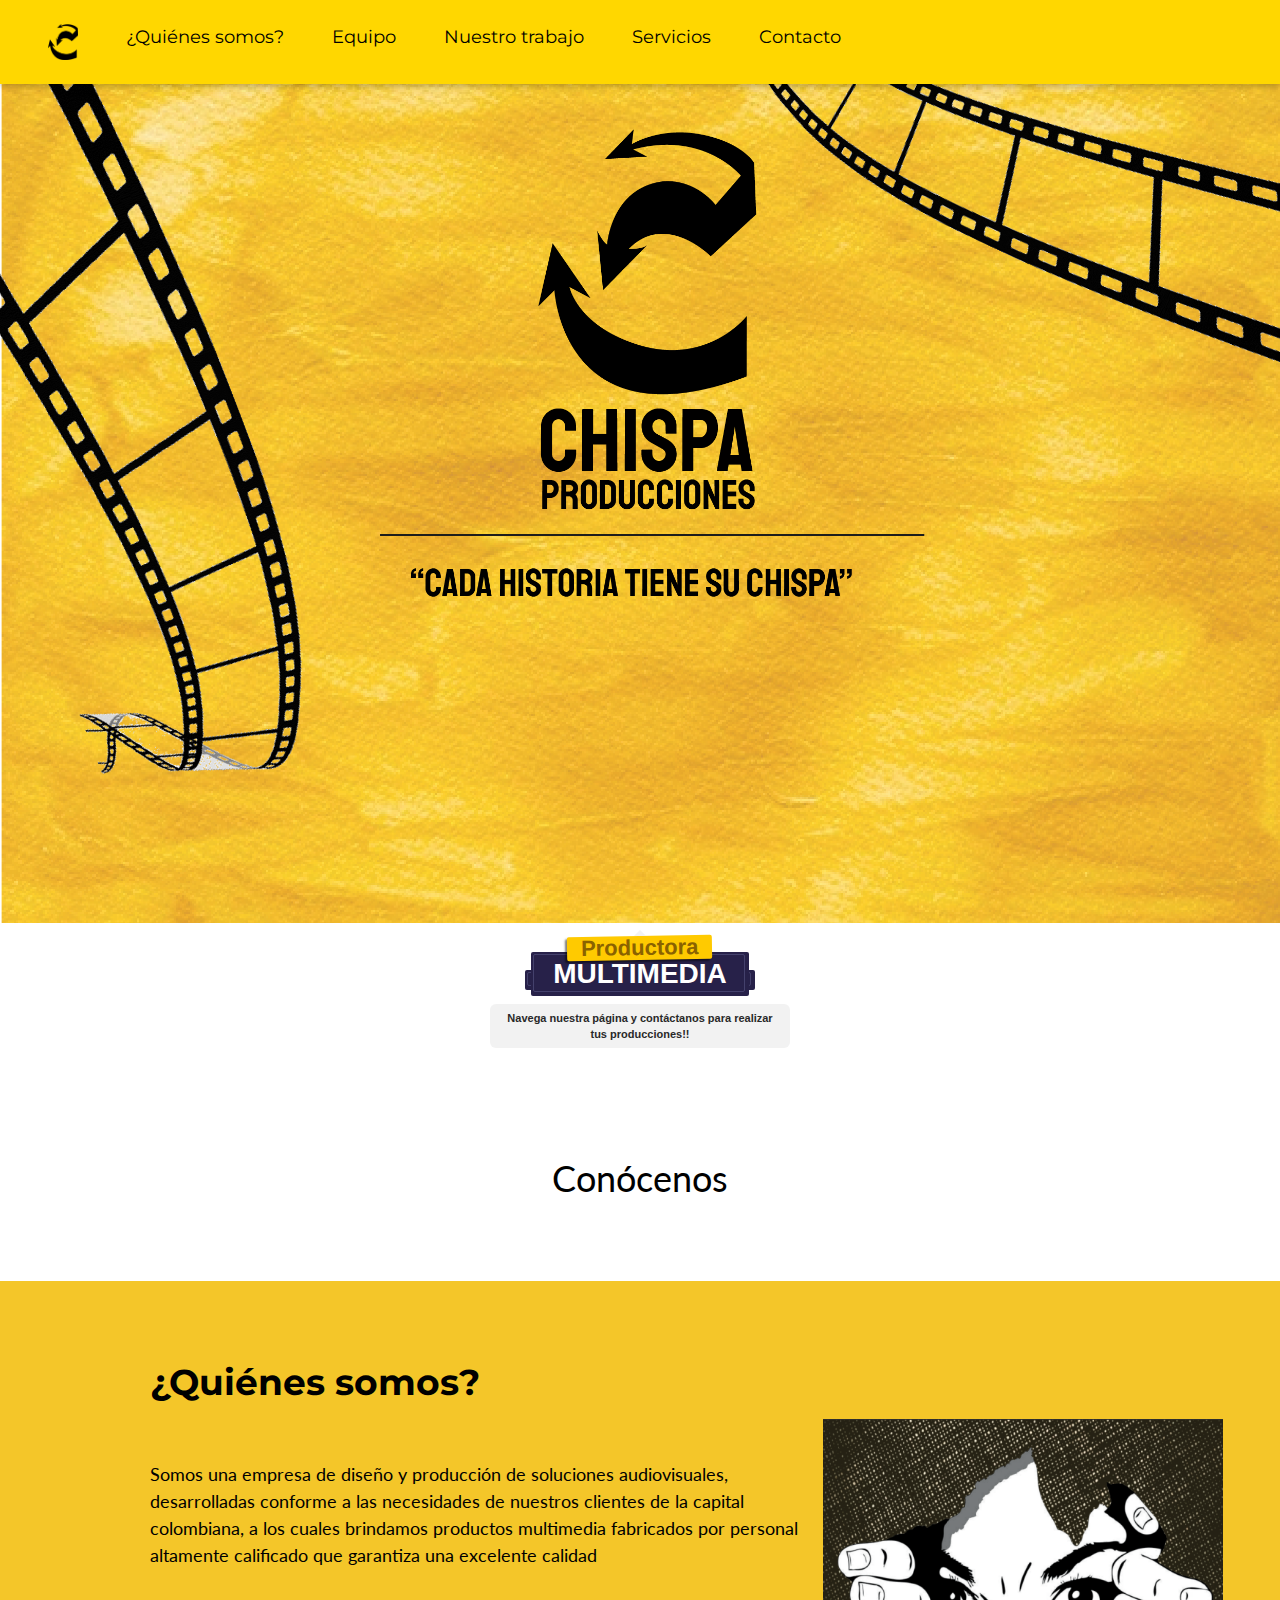
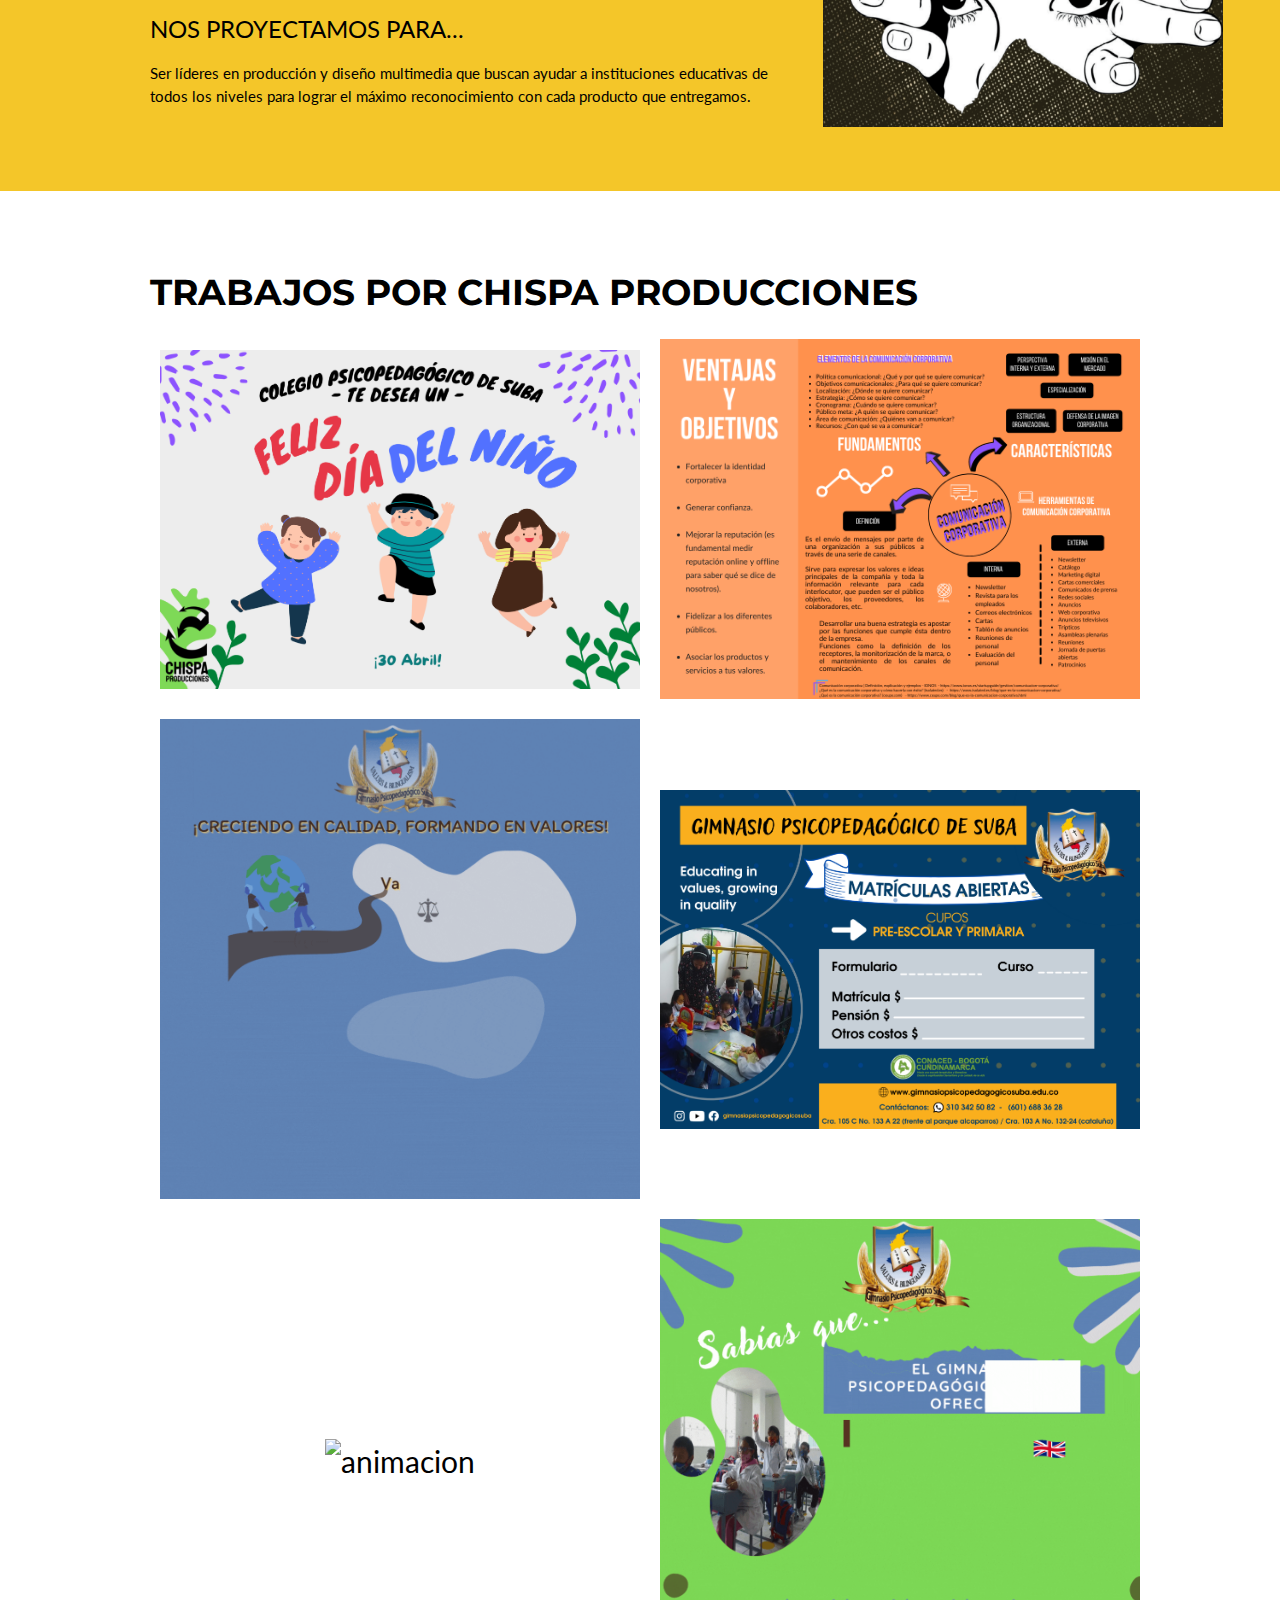
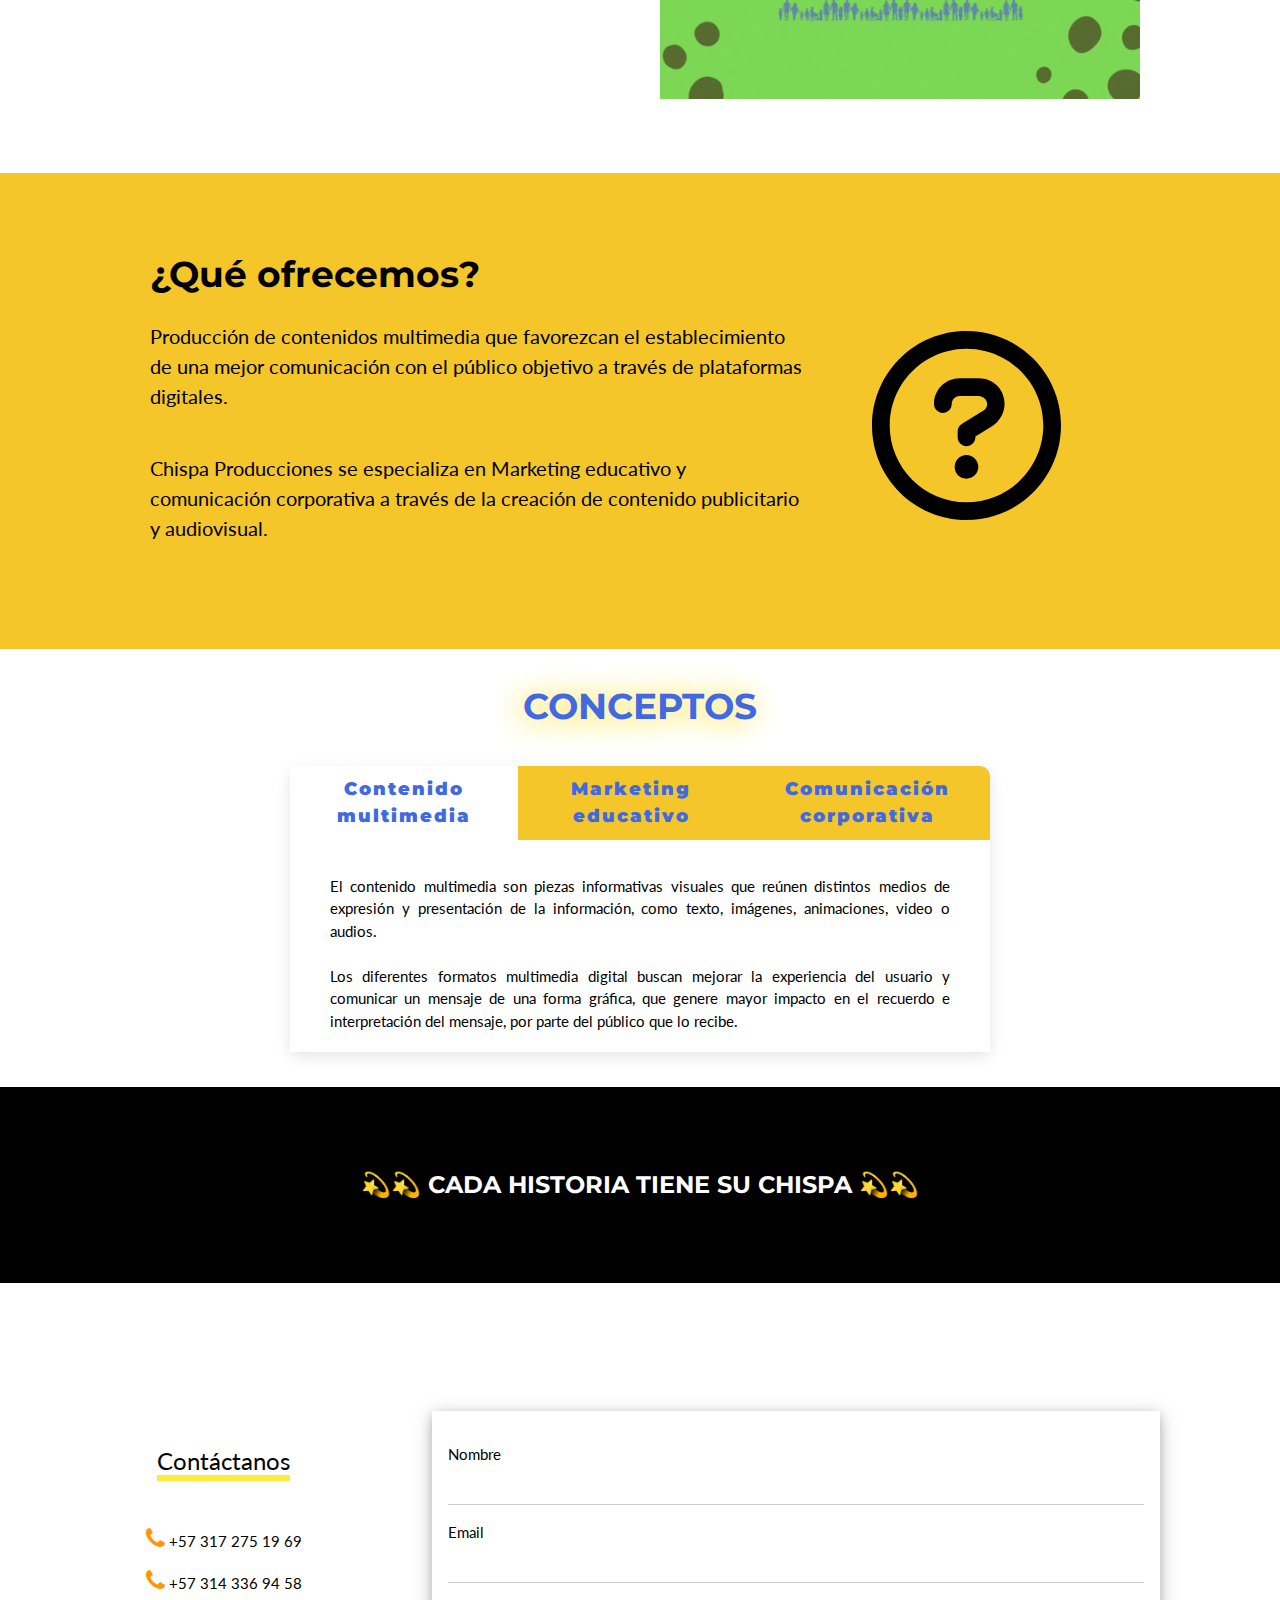
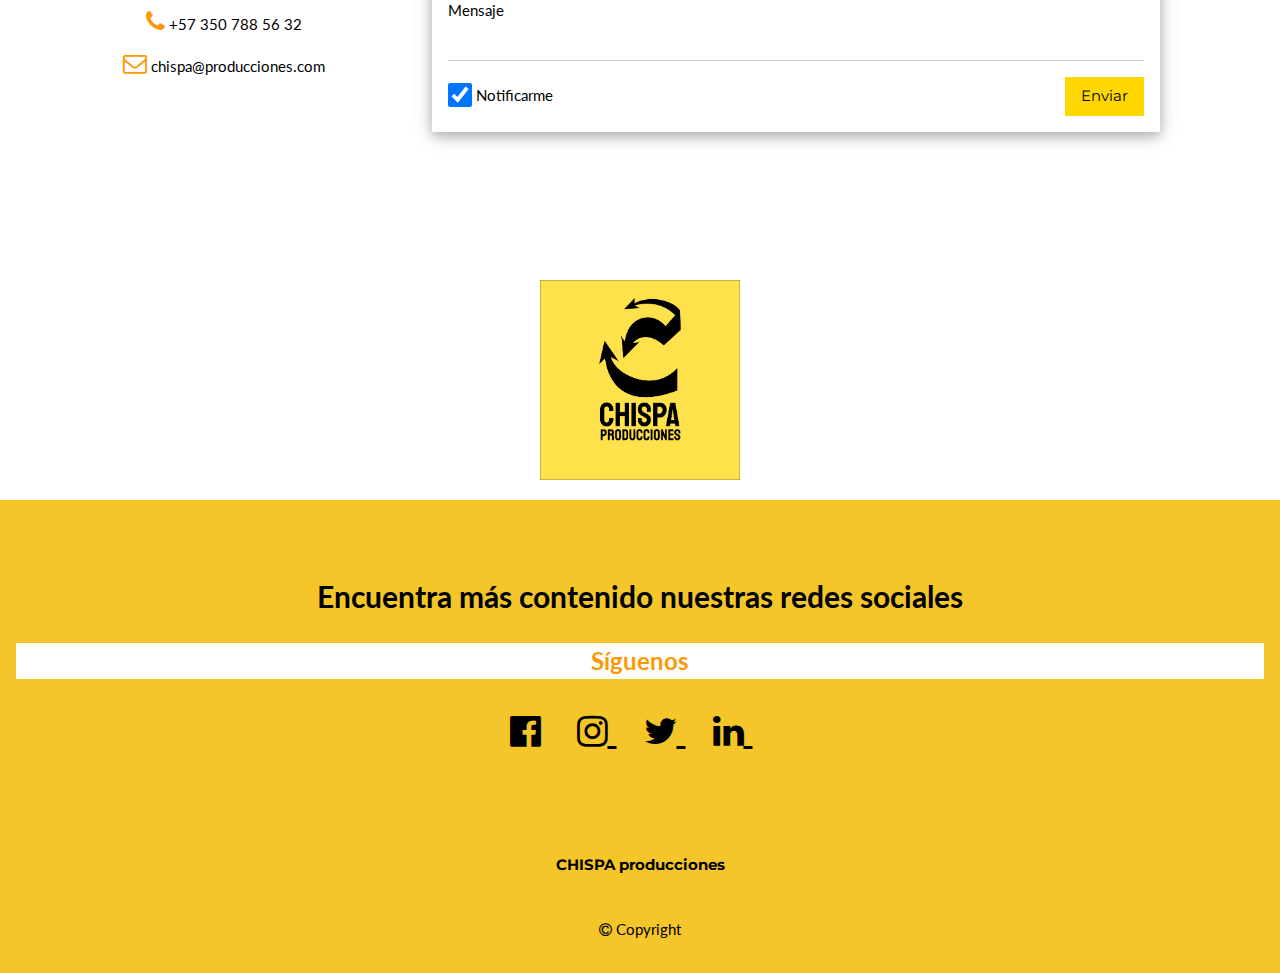
==== index.html @ 2445b9d9 "Update index.html" ====
<!DOCTYPE html>
<html lang="en">
<title> CHISPA PRODUCCIONES </title>
<meta charset="UTF-8">
<meta name="viewport" content="width=device-width, initial-scale=1">
<link rel="stylesheet" href="https://www.w3schools.com/w3css/4/w3.css">
<link rel="stylesheet" href="assets/css/style1.css">	
<link rel="stylesheet" href="https://fonts.googleapis.com/css?family=Lato">
<link rel="stylesheet" href="https://fonts.googleapis.com/css?family=Montserrat">
<link rel="stylesheet" href="https://cdnjs.cloudflare.com/ajax/libs/font-awesome/4.7.0/css/font-awesome.min.css">
<link rel="stylesheet" href="assets/css/style.alert.css" >

<link rel="icon" 
		  type="image/png" 
		  href="img/logo.png" 
		  sizes="64x64" >
<style>
body,h1,h2,h3,h4,h5,h6 {font-family: "Lato", sans-serif}
h1, h2{font-weight:bolder;}

.w3-bar,h1,button {font-family: "Montserrat", sans-serif}
.w3-button, .w3-top{background:gold}
.fa-share, .fa-gears, .fa-panorama, {font-size:200px}
.fondo{width:100%;padding: 2.8em 0;}

</style>
<body>

<!-- Navbar -->
<div class="w3-top">
  <div class="w3-bar w3-gold w3-card w3-left-align w3-large w3-padding-large">
    <a class="w3-bar-item w3-button w3-hide-medium w3-hide-large w3-right w3-padding-large w3-hover-white w3-large w3-gold" href="javascript:void(0);" onclick="myFunction()" title="Toggle Navigation Menu"><i class="fa fa-bars"></i></a>
    <a href="index.html" class="w3-bar-item w3-button w3-padding-large w3-hover-white "><img style="width: 30px; " src="img/logo.png" alt=""/></a>
    <a href="#quienes" class="w3-bar-item w3-button w3-hide-small w3-padding-large w3-hover-white">¿Quiénes somos?</a>
    <a href="equipo.htm" class="w3-bar-item w3-button w3-hide-small w3-padding-large w3-hover-white">Equipo</a>
    <a href="#nuestrotrabajo" class="w3-bar-item w3-button w3-hide-small w3-padding-large w3-hover-white">Nuestro trabajo</a>
    <a href="#servicios" class="w3-bar-item w3-button w3-hide-small w3-padding-large w3-hover-white">Servicios</a>
    <a href="#contacto" class="w3-bar-item w3-button w3-hide-small w3-padding-large w3-hover-white">Contacto</a>
  </div>

  <!-- Navbar on small screens -->
  <div id="navDemo" class="w3-bar-block w3-white w3-hide w3-hide-large w3-hide-medium w3-large">
    <a href="#quienes" class="w3-bar-item w3-button w3-padding-large w3-hover-white">¿Quiénes somos? </a>
    <a href="equipo.htm" class="w3-bar-item w3-button w3-padding-large w3-hover-white">Equipo</a>
    <a href="#nuestrotrabajo" class="w3-bar-item w3-button w3-padding-large w3-hover-white">Nuestro trabajo</a>
    <a href="#servicios" class="w3-bar-item w3-button w3-padding-large w3-hover-white">Servicios</a>
    <a href="#contacto" class="w3-bar-item w3-button w3-padding-large w3-hover-white">Contacto</a>
  </div>
</div>

<!-- Header -->
<img style="z-index:-5;" class="fondo" src="img/fondo.png" alt=""/>
<!--<div class="w3-center" style=" top:-10px; padding:0 ;z-index:5;"> <button class=" w3-button w3-black w3-padding-large w3-large w3-center " >¿Qué hacemos?</button></div>-->

	<div id="alert-image-wrap"></div>

<div id="alert-text-wrap">

  <div id="alert-text">
    
    <div id="alet-title-initial">
      <span class="text1">Chispa</span>
      <span class="text2">Producciones</span>
      <span class="star1"><img src="https://i.imgur.com/X4nkhpc.png" alt=""/></span>
      <span class="star2"><img src="https://i.imgur.com/WovPqWB.png" alt=""/></span>
    </div>
    
    <div id="alet-title-end">
      <div class="alert-title-message">
        <span class="text3">Productora</span>
      </div>
      <span class="star3">
        <img src="https://i.imgur.com/MAPlqNn.png" class="star3" alt=""/>
      </span>
        <div class="alert-message">Multimedia</div>
        <div class="alert-user-message">Navega nuestra página y contáctanos para realizar tus producciones!!</div>
      </div>
	 
    
  </div>
  
</div>
	
<header  id="quienes" class="w3-container w3-gold w3-center">
      <p class="w3-xxlarge">Conócenos</p>
    <img style="padding: 0 0px 40px 0px;width: 40%;" src="img/teaser.gif" alt=""/>
   
</header>


<!-- First Grid -->
<div class="w3-row-padding w3-padding-64 w3-container" style="background:#F4C629; ">
  <div class="w3-content">
      <h1 class="titles">¿Quiénes somos?</h1>
    <div class="w3-twothird">
      <h5 class="w3-padding-32">Somos una empresa de diseño y producción de soluciones audiovisuales, desarrolladas conforme a las necesidades de nuestros clientes de la capital colombiana, a los cuales brindamos productos multimedia fabricados por personal altamente calificado que garantiza una excelente calidad</h5>
     <h3 class="titles">NOS PROYECTAMOS PARA...</h3>
      <p class="w3-text-black">
Ser líderes en producción y diseño multimedia que buscan ayudar a instituciones educativas de todos los niveles para lograr el máximo reconocimiento con cada producto que entregamos.</p>
    </div>

    <div class="w3-third w3-center">
     <img id="img-1" src="img/imagen.png" alt="" />
    </div>
  </div>
</div>




<!-- EQUIPO -->

<!-- Second Grid - trabajos -->
<div id="nuestrotrabajo" class="w3-light-black w3-padding-64 w3-container">
  <div class="w3-content">
   
      <h1 class="titles">TRABAJOS POR CHISPA PRODUCCIONES</h1>
      
		
		<div class="grid-trabajos">
			  <div class="grid-item"><img src="img/Poster abril.png" alt="póster"></div>
			  <div class="grid-item"><img src="img/ComunicaciÓn corporativa.png" alt="póster"></div>
			  <div class="grid-item"><img src="img/post.gif" alt="póster"></div>  
			  <div class="grid-item"><img src="img/Flyer colegio psicopedagógico de Suba (3).png" alt="flyer"></div>
			  <div class="grid-item"><img src="img/opening_logo.gif" alt="animacion"></div>
<div class="grid-item"><img src="img/Sabías que....gif" alt="póster"></div>
			
			  
		</div>
		
		
    </div>
  </div>



<!-- Servicios -->
<div id="servicios"></div>
<div class="w3-row-padding w3-padding-64 w3-container " style="background: #F4C629;">
  <div  class="w3-content">
      <h1 >¿Qué ofrecemos?</h1>
    <div class="w3-twothird">
      
     
      <h4 class="w3-text-black ">
Producción de contenidos multimedia que favorezcan el establecimiento de una mejor comunicación con el público objetivo a través de plataformas digitales.
</h4>
<h4 class="w3-padding-32">
        Chispa Producciones se especializa en Marketing educativo y comunicación corporativa a través de la creación de contenido publicitario y audiovisual.</h4>
    </div>

    <div class="w3-third w3-center">
      <img id="interrogante" style="width:70%;padding: 20px;" src="img/question.svg" alt="" />
    </div>
  </div>
	</div>
	
	<div style="text-align: center; padding: 20px 0;">
		<h1 style="color:royalblue; text-shadow: -4px 2px 30px gold ; ">CONCEPTOS</h1><br>
  	<div class="wrapper">
			<div class="buttonWrapper">
			  <button class="tab-button active" style="border-top-left-radius: 10px;" data-id="tab1">Contenido multimedia</button>
			  <button class="tab-button" data-id="tab2">Marketing educativo</button>
			  <button class="tab-button" style="border-top-right-radius: 10px;" data-id="tab3">Comunicación corporativa</button>
			</div>
   	 	<div class="contentWrapper">
		  <p class="content active" id="tab1">
			El contenido multimedia son piezas informativas visuales que reúnen distintos medios de expresión y presentación de la información, como texto, imágenes, animaciones, video o audios. 
			  <br><br>
			Los diferentes formatos multimedia digital buscan mejorar la experiencia del usuario y comunicar un mensaje de una forma gráfica, que genere mayor impacto en el recuerdo e interpretación del mensaje, por parte del público que lo recibe.
		  </p>
		  <p class="content " id="tab2">
			El marketing educativo desarrolla estrategias de comunicación a través de contenidos digitales e impulsa la innovación en colegios, pues permite buscar soluciones creativas a momentos retadores, para darse a conocer y responder a los nuevos cambios sociales y a las demandas de las familias, lo que se traducirá en nuevos estudiantes a corto y mediano plazo, y en el posicionamiento que es lo que se espera dentro del sector, a largo plazo. 

		  </p>
		  <p class="content" id="tab3">
			Es el envío de mensajes por parte de una organización a sus públicos a través de una serie de canales. Sirve para expresar los valores e ideas principales de la compañía y toda la información relevante para cada interlocutor, que pueden ser el público objetivo, los proveedores, los colaboradores, etc.
			Desarrollar una buena estrategia es apostar por las funciones que cumple ésta dentro de la empresa.

		  </p>
   		 </div>
 	 </div>
</div>




<!-- banner final -->
<div id="contacto" class="w3-container w3-black w3-center w3-padding-64">

    <h1 class="w3-margin w3-xlarge"> 💫💫 CADA HISTORIA TIENE SU CHISPA 💫💫 </h1>
</div>

<div class="w3-container w3-padding-64 w3-theme-l5" id="contact">
  <div class="w3-row">
    <div class=" w3-padding-64 w3-col m4 w3-center">
    <div class="w3-padding-32"><span class="w3-xlarge w3-border-yellow w3-bottombar">Contáctanos</span></div>
      <p><i class="fa fa-phone w3-text-orange w3-xlarge"></i>  +57 317 275 19 69 </p>
      <p><i class="fa fa-phone w3-text-orange w3-xlarge"></i>  +57 314 336 94 58 </p>
      <p><i class="fa fa-phone w3-text-orange w3-xlarge"></i>  +57 350 788 56 32 </p>
      <p><i class="fa fa-envelope-o w3-text-orange w3-xlarge"></i>  chispa@producciones.com</p>
    </div>
    <div class="w3-col m7  w3-padding-64">
      <form class="w3-container w3-card-4 w3-padding-16 w3-white" action="/action_page.php" target="_blank">
      <div class="w3-section">      
        <label>Nombre</label>
        <input class="w3-input" type="text" name="Name" required>
      </div>
      <div class="w3-section">      
        <label>Email</label>
        <input class="w3-input" type="text" name="Email" required>
      </div>
      <div class="w3-section">      
        <label>Mensaje</label>
        <input class="w3-input" type="text" name="Message" required>
      </div>  
      <input class="w3-check" type="checkbox" checked name="Like">
      <label>Notificarme</label>
      <button type="submit" class="w3-button w3-right w3-theme">Enviar</button>
      </form>
    </div>
  </div>
</div>
	
	<div id="logogif"> <img style="width: 200px; margin: 20px 0;" src="img/logonegro.jpg" alt=""> </div>



<!-- Footer -->
<footer class="w3-container w3-padding-32 w3-center " style="background: #F4C629 ;" >  
  <div class="w3-xxlarge w3-padding-32">
    <h2>Encuentra más contenido nuestras redes sociales</h2>
    <p class="w3-text-orange w3-xlarge" style="background: white;"><b>Síguenos</b></p>
    <a href="" target="_blank" ><i class="fa fa-facebook-official w3-hover-yellow"></i></a> &nbsp;&nbsp;
    <a href="" target="_blank" ><i class="fa fa-instagram w3-hover-yellow"></i> </a> &NonBreakingSpace;&nbsp;
    <a href="" target="_blank" ><i class="fa fa-twitter w3-hover-yellow"></i> </a> &nbsp;&nbsp;
    <a href="" target="_blank" ><i class="fa fa-linkedin w3-hover-yellow"></i> </a> &nbsp;&nbsp;
 </div>
<br>
 <div class="w3-container  w3-center w3-padding-8">

    <h1 class=" w3-text-black w3-medium w3-padding-32" > CHISPA producciones </h1> <i  class=" w3-text-black fa fa-copyright w3-padding-8 "></i> Copyright 
</div>
</footer>
	
	
<script> const tabs = document.querySelector(".wrapper");
const tabButton = document.querySelectorAll(".tab-button");
const contents = document.querySelectorAll(".content");

tabs.onclick = e => {
  const id = e.target.dataset.id;
  if (id) {
    tabButton.forEach(btn => {
      btn.classList.remove("active");
    });
    e.target.classList.add("active");

    contents.forEach(content => {
      content.classList.remove("active");
    });
    const element = document.getElementById(id);
    element.classList.add("active");
  }
} </script>
<script src="assets/JS/javascript.demo1.js"> </script>
	<script src="https://cdnjs.cloudflare.com/ajax/libs/animejs/2.0.2/anime.min.js"></script>
<script>anime.timeline({loop: 1})
  .add({
    scale: [0, 1],
    duration: 1000,
    delay: 2100,
    rotateZ: -2,
    offset: '-=1000'
  }).add({
    targets: '.alert-title-message',
    scale: [0, 1],
    duration: 1000,
    delay: 2100,
    rotateZ: -2,
    offset: '-=1000'
  }).add({
    targets: '.text1',
    scale: [0, 1],
    duration: 1000,
    rotateZ: -2,
    offset: '-=1000'
  }).add({
    targets: '.text2',
    scale: [0, 1],
    duration: 1200,
    offset: '-=1000'
  }).add({
    targets: '.star1',
    scale: [0, 1, 0],
    rotateZ: [0, 0],
    duration: 1200,
    offset: '0'
  }).add({
    targets: '.star2',
    scale: [0, 1],
    rotateZ: [90, 0],
    duration: 1200,
    offset: '0'
  });

anime({
  targets: '#alet-title-initial',
  opacity: [1, 0],
  scale: [2, 1, 0],
  duration: 300,
  delay: 2000,
  easing: "linear",
  loop: 1
});

anime({
  targets: '#alet-title-end',
  opacity: [0, 1],
  duration: 300,
  delay: 2150,
  easing: "linear",
  loop: 1
});
</script>
</body>
</html>
---- assets/css/style1.css ----
@charset "utf-8";
/* CSS Document */
.w3-top{
	z-index: 9999;
}

.fondo{
	margin-top: 35px;
}


.titles{
	animation: title 6.2s ease-in-out 0s 4 normal none;
}

#img-1{
	width: 400px;
	margin-left: 20px;
	animation: imgup 3s ease-in-out 0s 4 alternate none;
}
@keyframes imgup {
  0% {
    opacity: 0;
    transform: translateY(50px);
  }

  100% {
    opacity: 1;
    transform: translateY(0);
  }
}





@keyframes title {
  0% {
    transform: translateX(0);
  }

  100% {
    transform: translateX(100px);
  }
}




/*servicios*/
.wrapper {
  width: 700px;
  margin: auto ;	
  background-color: white;
  border-radius: 7px;
  box-shadow: 0px 5px 15px rgba(0, 0, 0, .1);
}

.buttonWrapper {
  display: grid;
  grid-template-columns: 1fr 1fr 1fr;
}

.buttonWrapper button {
  letter-spacing: 2px;
  border: none;
  padding: 10px 40px;
  font-weight: 900;	
  background-color: #F4C629;/*amarillo*/
  color: royalblue;
  font-size: 18px;
  cursor: pointer;
  transition: 0.5s;
}

.buttonWrapper button:hover {
  background-color: yellow;
}

.buttonWrapper button.active {
  background-color: white;
}

.active {
  background-color: white;
}


.content {
  display: none;
  padding: 20px 40px;
  text-align: justify;
  	
}

.content.active {
  display: block;
}


/*==============================*/
@media only screen and (max-width: 900px){
	
	.fondo{
		overflow: hidden;
		margin-top: 80px;
	}
	#chevron{
	width: 50px;
	margin:0px 400px;
}
	
	#logogif iframe{
		width: 750px;
		
	}
	
}


@media only screen and (max-width: 600px) {
	.fondo{
		margin-top: 40px;
	}
	
	.wrapper{
		width: 380px;
	}
	
	.buttonWrapper button{
		padding: 5px 15px;
		font-size: 16px;
		letter-spacing: 0;
	}
	
	#chevron{
	width: 50px;
	margin:0px 250px;
	
}
	
	#logogif iframe{
		width: 500px;
	}
	
	
	
	
	
}



.grid-trabajos {
  display: grid;
  grid-template-columns: auto auto;
  padding: 0px;	
}
.grid-item {
  background-color: rgba(255, 255, 255, 0.8);
  padding: 10px;
  font-size: 30px;
  margin: auto;
  text-align: center;
}

.grid-item img{
	width: 480px;
	
}


#interrogante{
	animation: animeinte 2s ease-in-out 0s infinite alternate-reverse none;
}

@keyframes animeinte {
  0% {
    transform: scale(1);
  }

  50% {
    transform: scale(1.1);
  }

  100% {
    transform: scale(1);
  }
}




#logogif{
	margin: auto;
	text-align: center;
	
}
#logogif img{animation: logogif 5s ease-in-out 0s infinite alternate-reverse both;}
@keyframes logogif {
  0%,
  100% {
    transform: rotate(0deg);
    transform-origin: 50% 100%;
  }

  10% {
    transform: rotate(2deg);
  }

  20%,
  40%,
  60% {
    transform: rotate(-4deg);
  }

  30%,
  50%,
  70% {
    transform: rotate(4deg);
  }

  80% {
    transform: rotate(-2deg);
  }

  90% {
    transform: rotate(2deg);
  }
}
---- assets/css/style.alert.css ----
@charset "utf-8";
/* CSS Document */

.profile {
  font-family: 'Roboto Slab', serif !important;
  color: #3f3f3f;
  position:absolute;
  text-align: center;
  width:100%;
}

.profile a {
  text-decoration: none;
  color: #8a6200;
}

.profile a:hover {
  font-family: 'Roboto Slab', serif !important;
  color: #ffca00;
}

/* PROFILE */

.widget-AlertBox {
    position: relative;
}
#wrap {
    position: relative;
    height: 100%;
    width: 100%;
}
#alert-box {
    height: 100%;
    width: 100%;
    position: absolute;
}
#alert-box.hidden, .hidden {
    opacity: 0;
}
#alert-text {
    padding: 0;
    text-shadow: none;
}
#alert-message, #alert-user-message {
    text-align: center;
}
#alert-user-message img {
    vertical-align: middle;
    height: 1em;
}
#alert-image {
    position: relative;
}
#alert-image video {
    width: 100%;
    height: 100%;
    position: absolute;
    top: 0;
    left: 0;
}
#alert-message > span > span {
    display: inline-block;
}
#alert-image {
    z-index: 6;
    position: relative;
}
#alert-text {
    z-index: 6;
    position: relative;
}
#alert-text-wrap {
    z-index: 6;
    position: relative;
}

#alert-text {
  flex-wrap: wrap;
  align-items: center;
  align-content: space-around;
  justify-content: space-around;
  padding: 0px;
}

#alert-text > div {
  display: table;
  flex-wrap: wrap;
  align-items: center;
  margin-top: 5px;
}

/* initial alert / end */
#alet-title-initial {
  position: relative;
  z-index: 9999 !important;
  top: 0;
  line-height: 0px;
  left: 0;
  justify-content: center !important;
	align-content: center !important;
  display: inline-block !impotant;
  margin: 0 auto;
  font-family: 'Roboto', sans-serif;
  font-weight: bold;
}

#alet-title-end {
  position: relative;
  z-index: 9999 !important;
  top: -67px !important;
  line-height: 16px;
  left: 0;
  justify-content: center !important;
	align-content: center !important;
  display: inline-block !impotant;
  margin: 0 auto;
  font-family: 'Roboto', sans-serif;
  font-weight: bold;
}

/*
-----------------------------------
      1ª PARTE DO ALERTA
-----------------------------------
*/

/*--- texto ---*/
.text1, .text2 {
  justify-content: center !important;
	align-content: center !important;
  margin: 0 auto;
  position: relative;
  display: table;
}

.text1 {
  font-size: 22px;
  color: #8a6200;
  background: #ffca00;
  padding: 4px 14px;
  border-radius: 2px;
  text-transform: uppercase;
  box-shadow: -2px 2px 2px rgba(0,0,0,0.5);
  z-index: 1;
  transform: rotate(-1deg);
}

.text2 {
  top: -8px;
  font-size: 28px;
  color: #ffffff;
  background: #272149;
  padding: 10px 22px;
  border-radius: 2px; 
}

.text2:after {
  content: '';
  width: calc(100% - 6px) !important;
  height: calc(100% - 6px) !important;
  position: absolute;
  top: 2px;
  left: 2px;
  border: 1px solid #44416c;
  border-radius: 2px;
  z-index: 0;
}

/*--- stars ---*/
.star1, .star2 {
  justify-content: center !important;
	align-content: center !important;
  top: -5px;
  left: -2px;
  position: absolute;
  display: table;
}
/*
-----------------------------------
              END
-----------------------------------
*/

/*
-----------------------------------
      2ª PARTE DO ALERTA
-----------------------------------
*/

.alert-title-message, .alert-message {
  justify-content: center !important;
	align-content: center !important;
  margin: 0 auto;
  position: relative;
  display: table;
}

/*--- tks ---*/
.alert-title-message {
  font-size: 22px;
  color: #8a6200;
  background: #ffca00;
  padding: 4px 14px;
  border-radius: 2px;
  box-shadow: -2px 2px 2px rgba(0,0,0,0.5);
  z-index: 1;
  transform: rotate(-1deg);
}


.star3 {
  justify-content: center !important;
	align-content: center !important;
  top: -2px;
  left: 25px;
  position: absolute;
  display: table;
  z-index: 1;
}

/*----- title -----*/
.alert-message {
  top: -8px;
  padding-bottom: 46px;
  font-size: 28px;
  color: #ffffff;
  background: #272149;
  padding: 14px 22px;
  border-radius: 2px;
  text-transform: uppercase;
}

.alert-message:after {
  content: '';
  width: calc(100% - 6px) !important;
  height: calc(100% - 6px) !important;
  position: absolute;
  top: 2px;
  left: 2px;
  border: 1px solid #44416c;
  border-radius: 2px;
  z-index: 0;
}

/*----- mesage -----*/
.alert-user-message {
  margin: 0 auto;
  max-width: 300px !important;
  align-content: center !important;
  font-size: 11px !important;
  font-family: 'Roboto Slab', sans-serif !important; 
  color: #292929 !important;
  padding: 6px 14px;
  border-radius: 6px;
  text-align: center;
  z-index: 999 !important;
  background: linear-gradient(147deg, #f2f2f2, #f2f2f2);
  -webkit-animation: slide-top 0.5s cubic-bezier(0.250, 0.460, 0.450, 0.940) 4s both;
	        animation: slide-top 0.5s cubic-bezier(0.250, 0.460, 0.450, 0.940) 4s both;
}

.alert-user-message:after {
  z-index: 999 !important;
  content: "";
  width: 0;
  height: 0;
  position: absolute;
  border-left: 6px solid transparent;
  border-right: 6px solid transparent;
  border-bottom: 6px solid #f2f2f2;
  top: -6px; 
  left: 48%;
  justify-content: center !important;
	align-content: center !important;
  margin: 0 auto 0 -1;
}

@keyframes slide-top {
  0% {
    -webkit-transform: translateY(50px);
            transform: translateY(50px);
    opacity: 0;
  }
  100% {
    -webkit-transform: translateY(-5px);
            transform: translateY(-5px);
    opacity: 1;
  }
}

/*
-----------------------------------
              END
-----------------------------------
*/
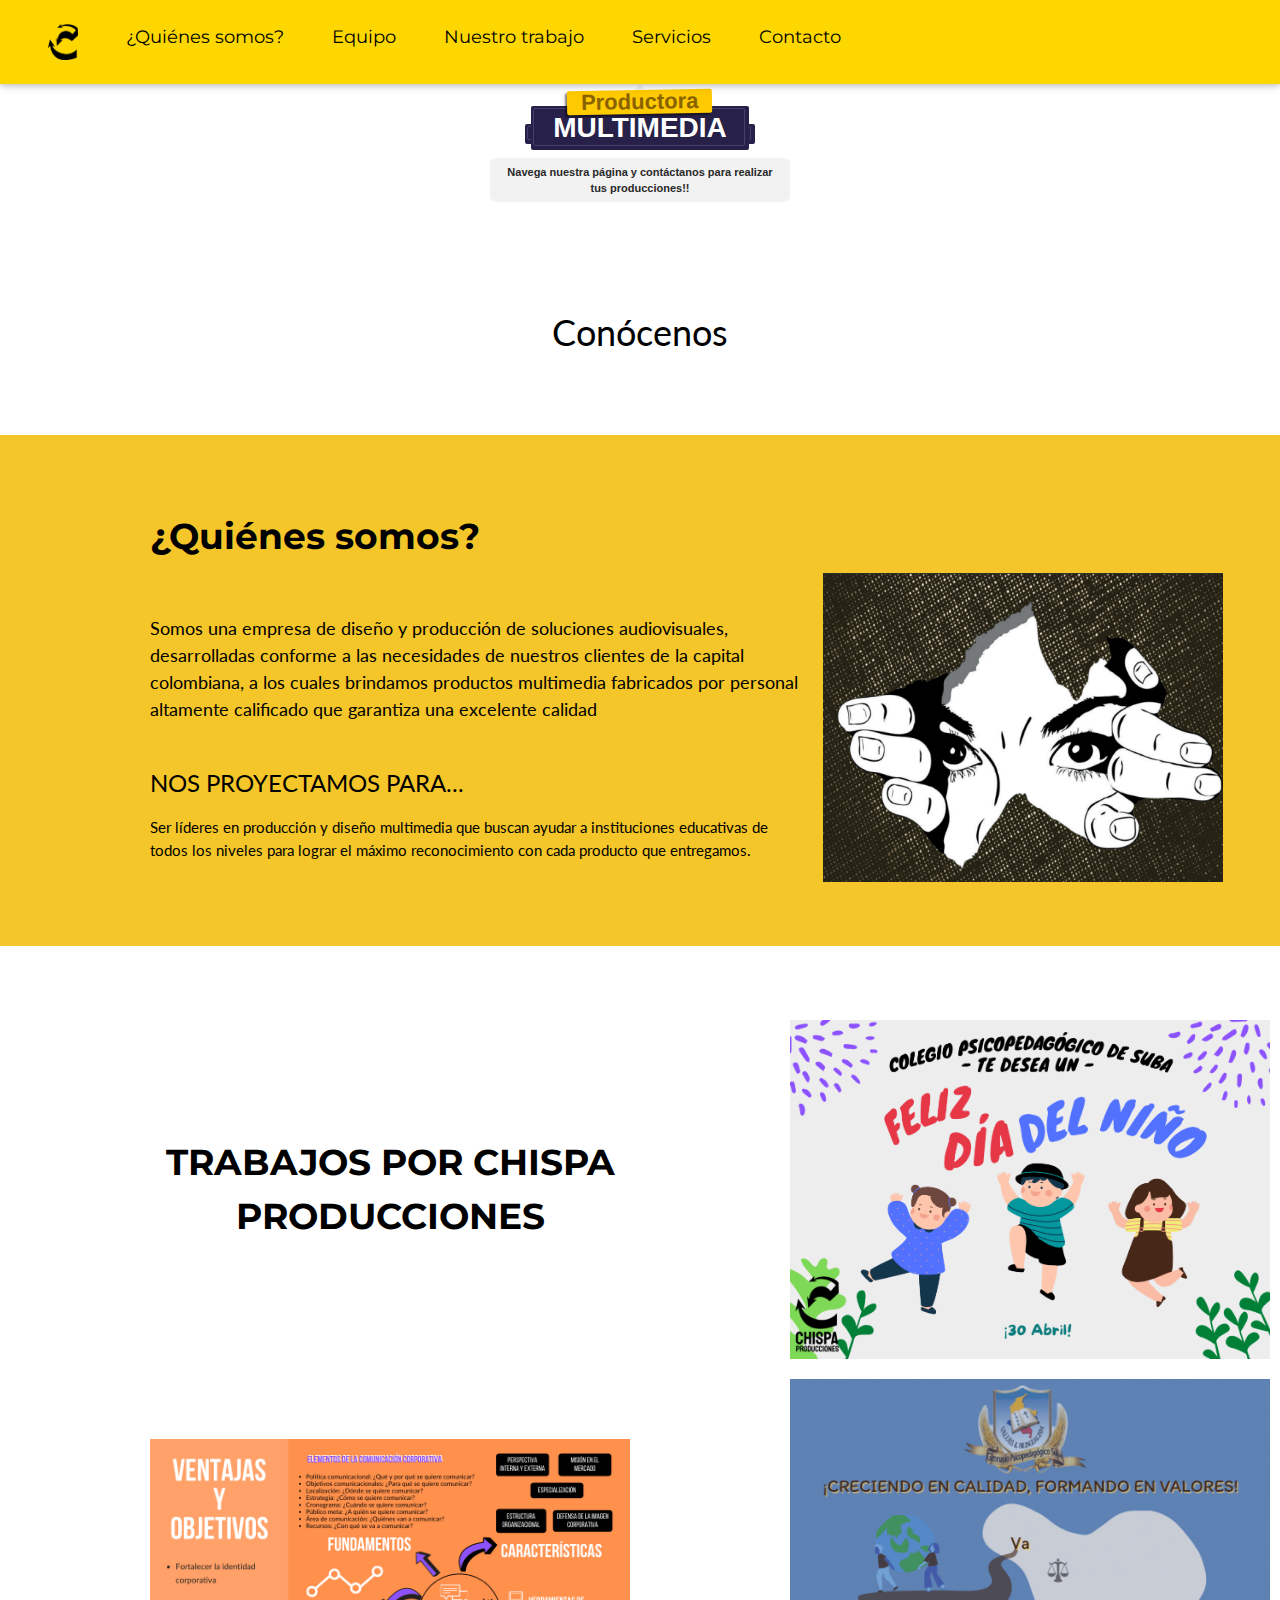
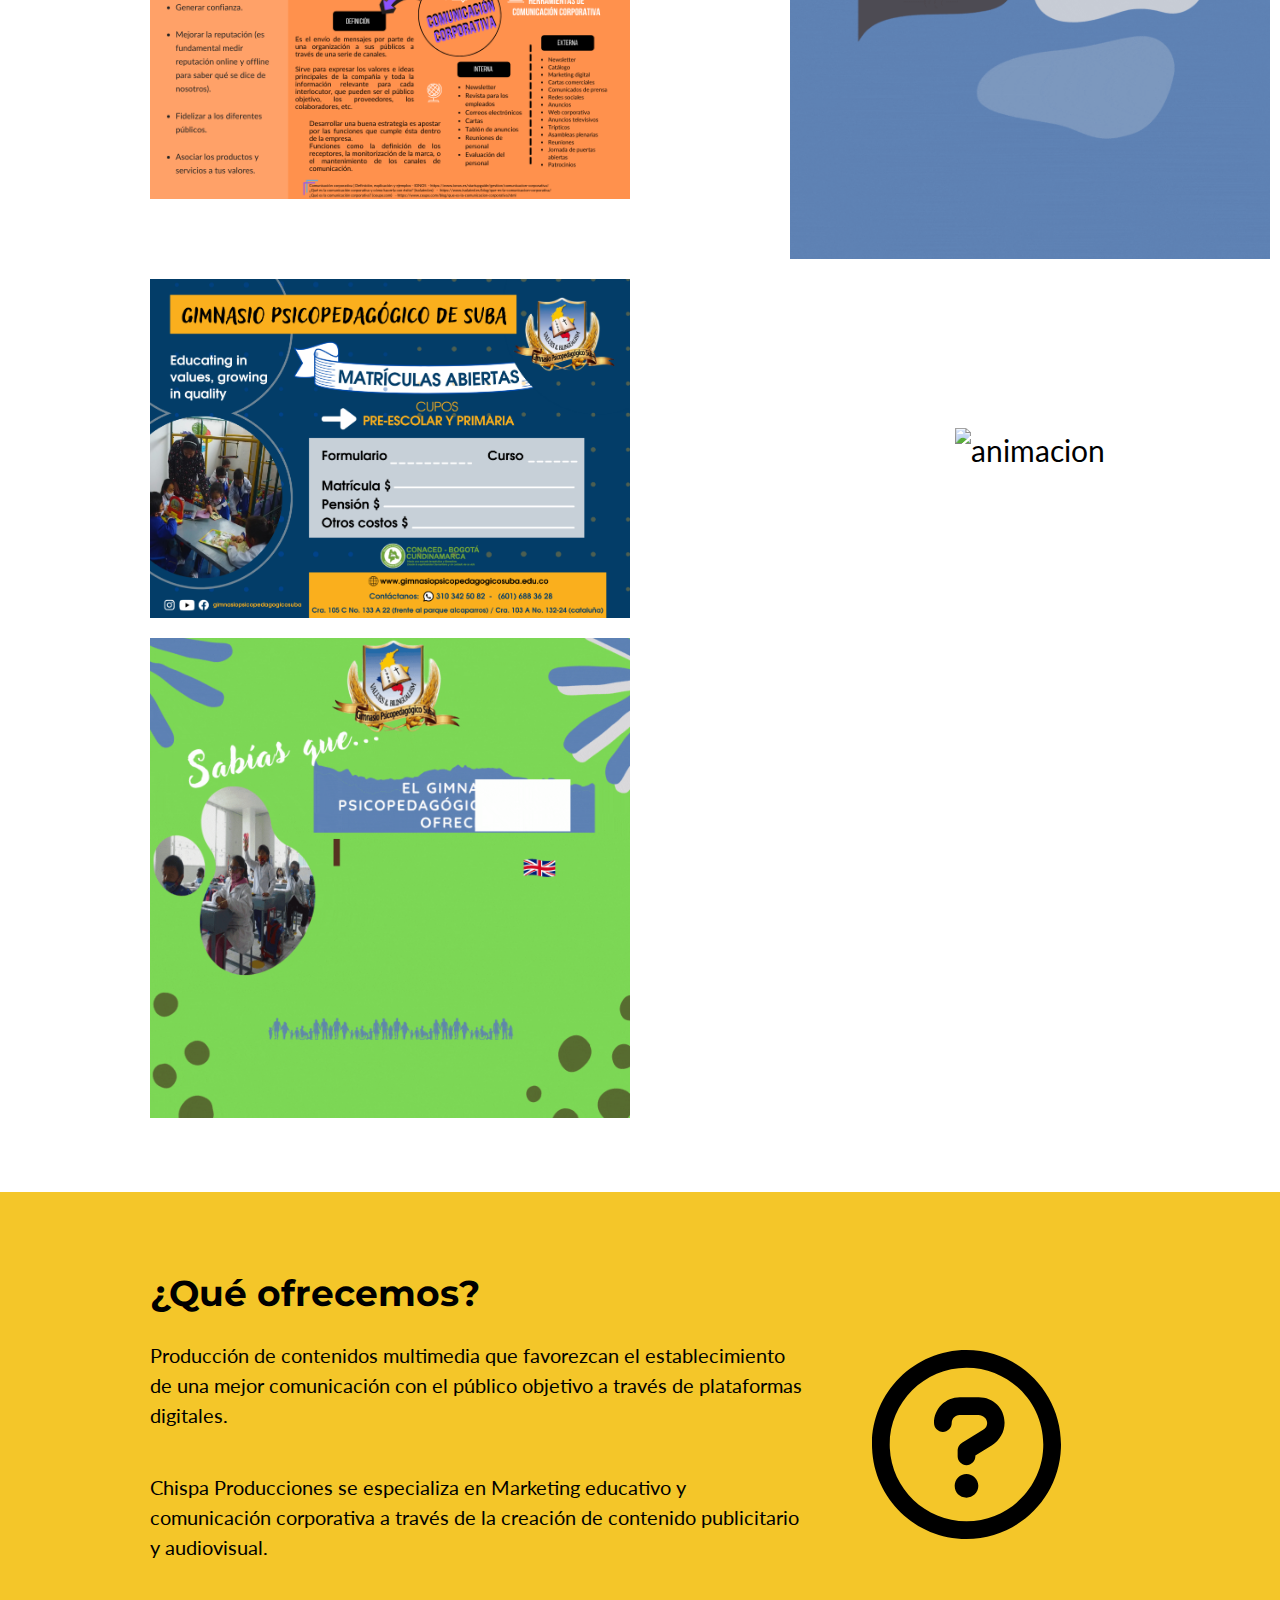
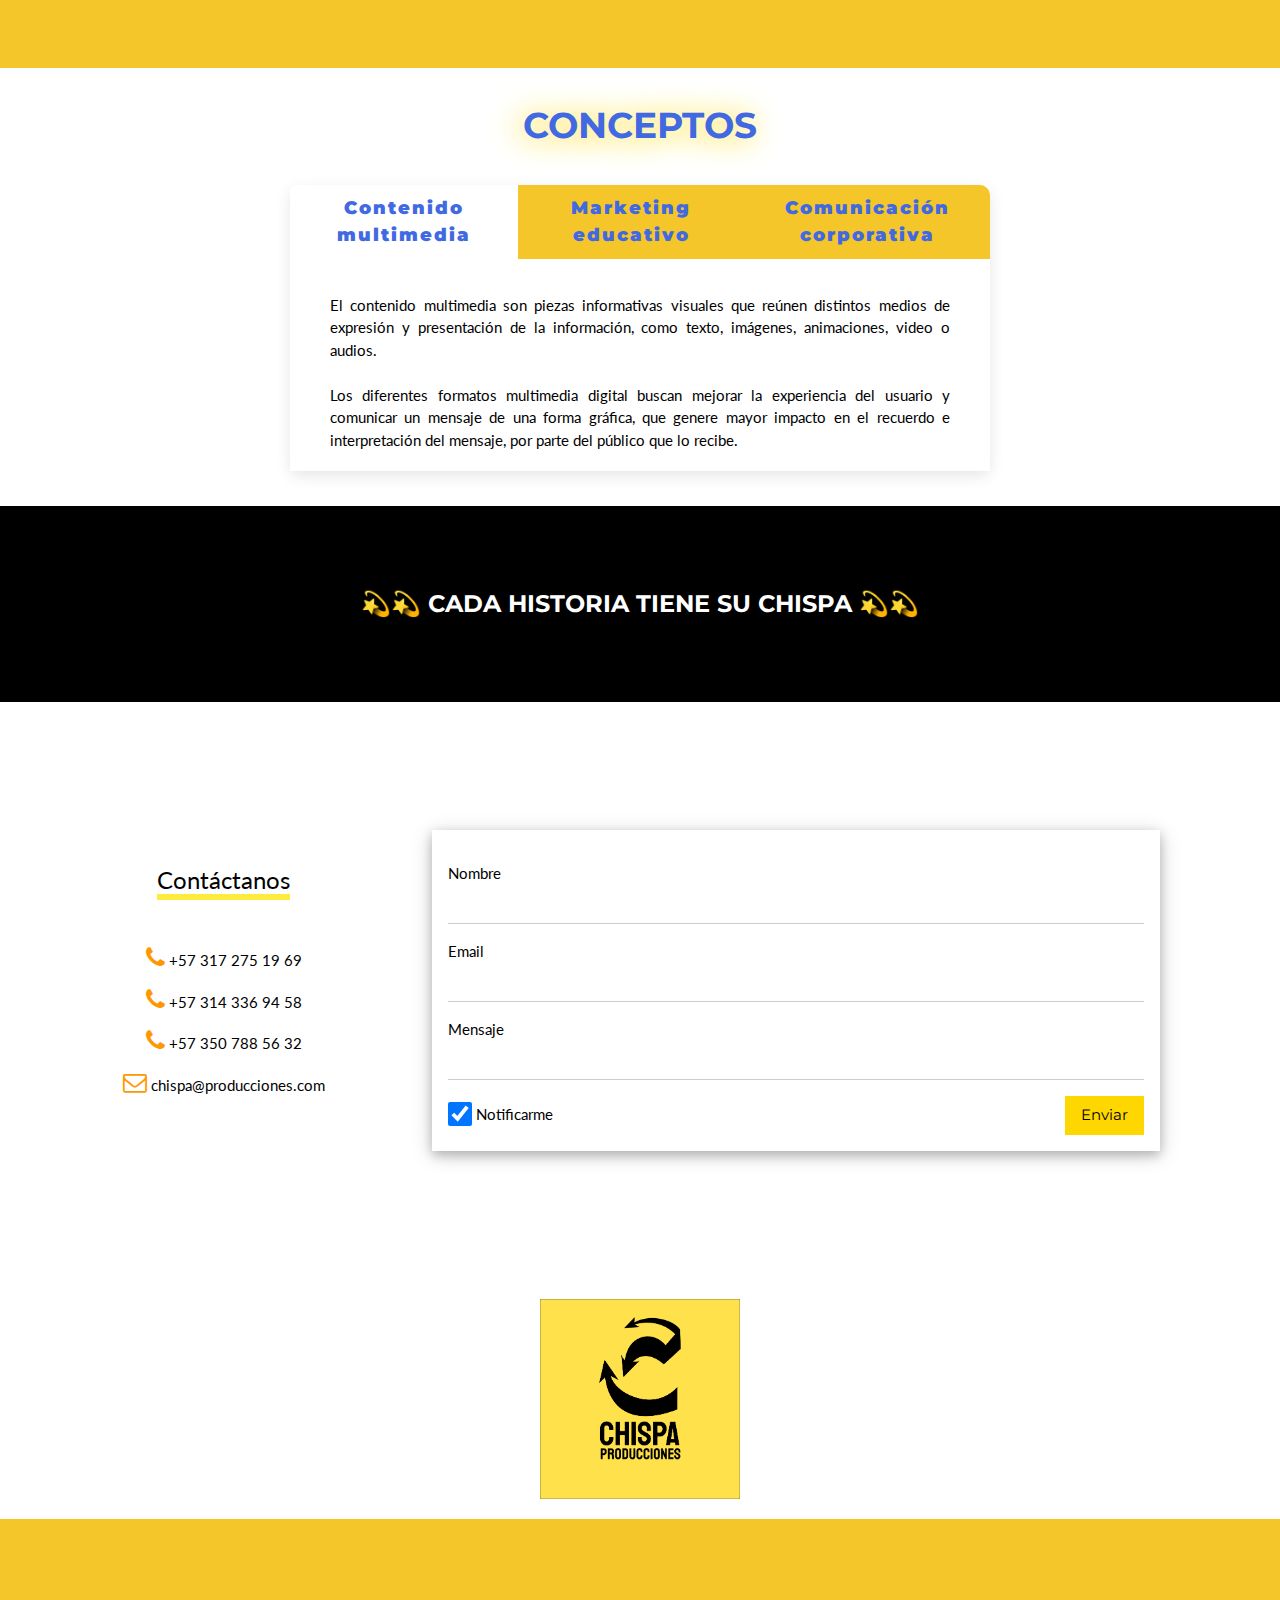
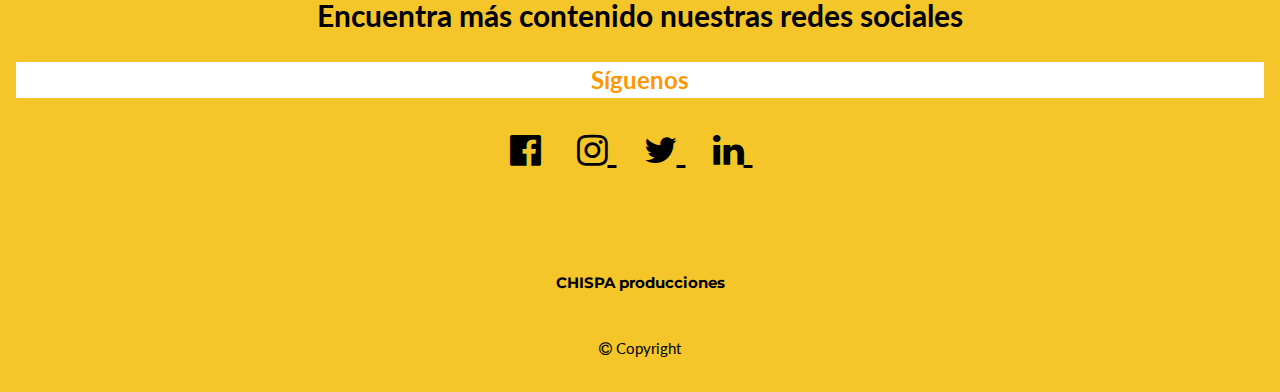
==== commit 8f417b9e: "Add files via upload" ====
--- a/index.html
+++ b/index.html
@@ -49,7 +49,7 @@
 </div>
 
 <!-- Header -->
-<img style="z-index:-5;" class="fondo" src="img/fondo.png" alt=""/>
+<img style="z-index:-5;" class="fondo" src="img/fondo2.jpg" alt=""/>
 <!--<div class="w3-center" style=" top:-10px; padding:0 ;z-index:5;"> <button class=" w3-button w3-black w3-padding-large w3-large w3-center " >¿Qué hacemos?</button></div>-->
 
 	<div id="alert-image-wrap"></div>
@@ -111,26 +111,24 @@
 <!-- EQUIPO -->
 
 <!-- Second Grid - trabajos -->
-<div id="nuestrotrabajo" class="w3-light-black w3-padding-64 w3-container">
-  <div class="w3-content">
+<div id="nuestrotrabajo" class="w3-padding-64">
    
-      <h1 class="titles">TRABAJOS POR CHISPA PRODUCCIONES</h1>
+      
       
 		
 		<div class="grid-trabajos">
+			<div class="grid-item"> <h1 class="titles">TRABAJOS POR CHISPA PRODUCCIONES</h1> </div>
 			  <div class="grid-item"><img src="img/Poster abril.png" alt="póster"></div>
 			  <div class="grid-item"><img src="img/ComunicaciÓn corporativa.png" alt="póster"></div>
 			  <div class="grid-item"><img src="img/post.gif" alt="póster"></div>  
 			  <div class="grid-item"><img src="img/Flyer colegio psicopedagógico de Suba (3).png" alt="flyer"></div>
 			  <div class="grid-item"><img src="img/opening_logo.gif" alt="animacion"></div>
-<div class="grid-item"><img src="img/Sabías que....gif" alt="póster"></div>
+				<div class="grid-item"><img src="img/Sabías que....gif" alt="póster"></div>
 			
 			  
 		</div>
 		
-		
-    </div>
-  </div>
+	 </div>
 
 
 
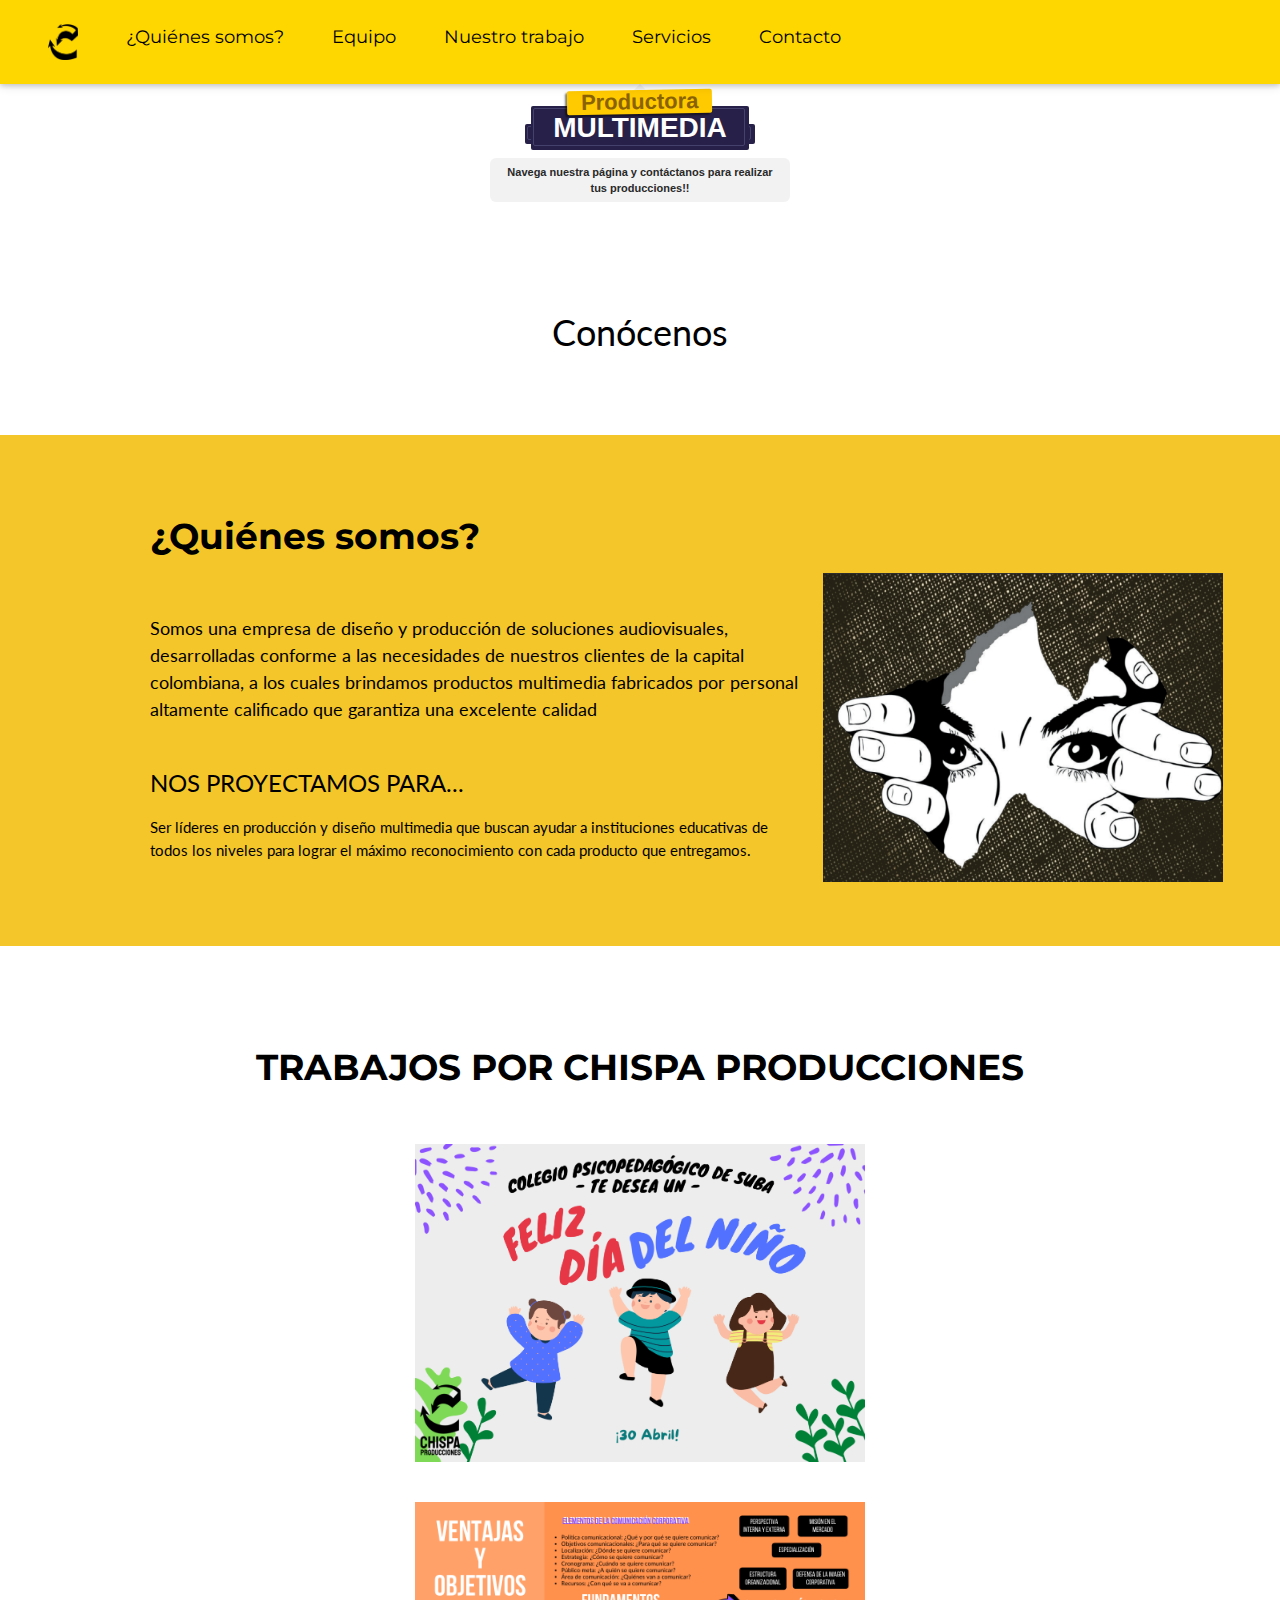
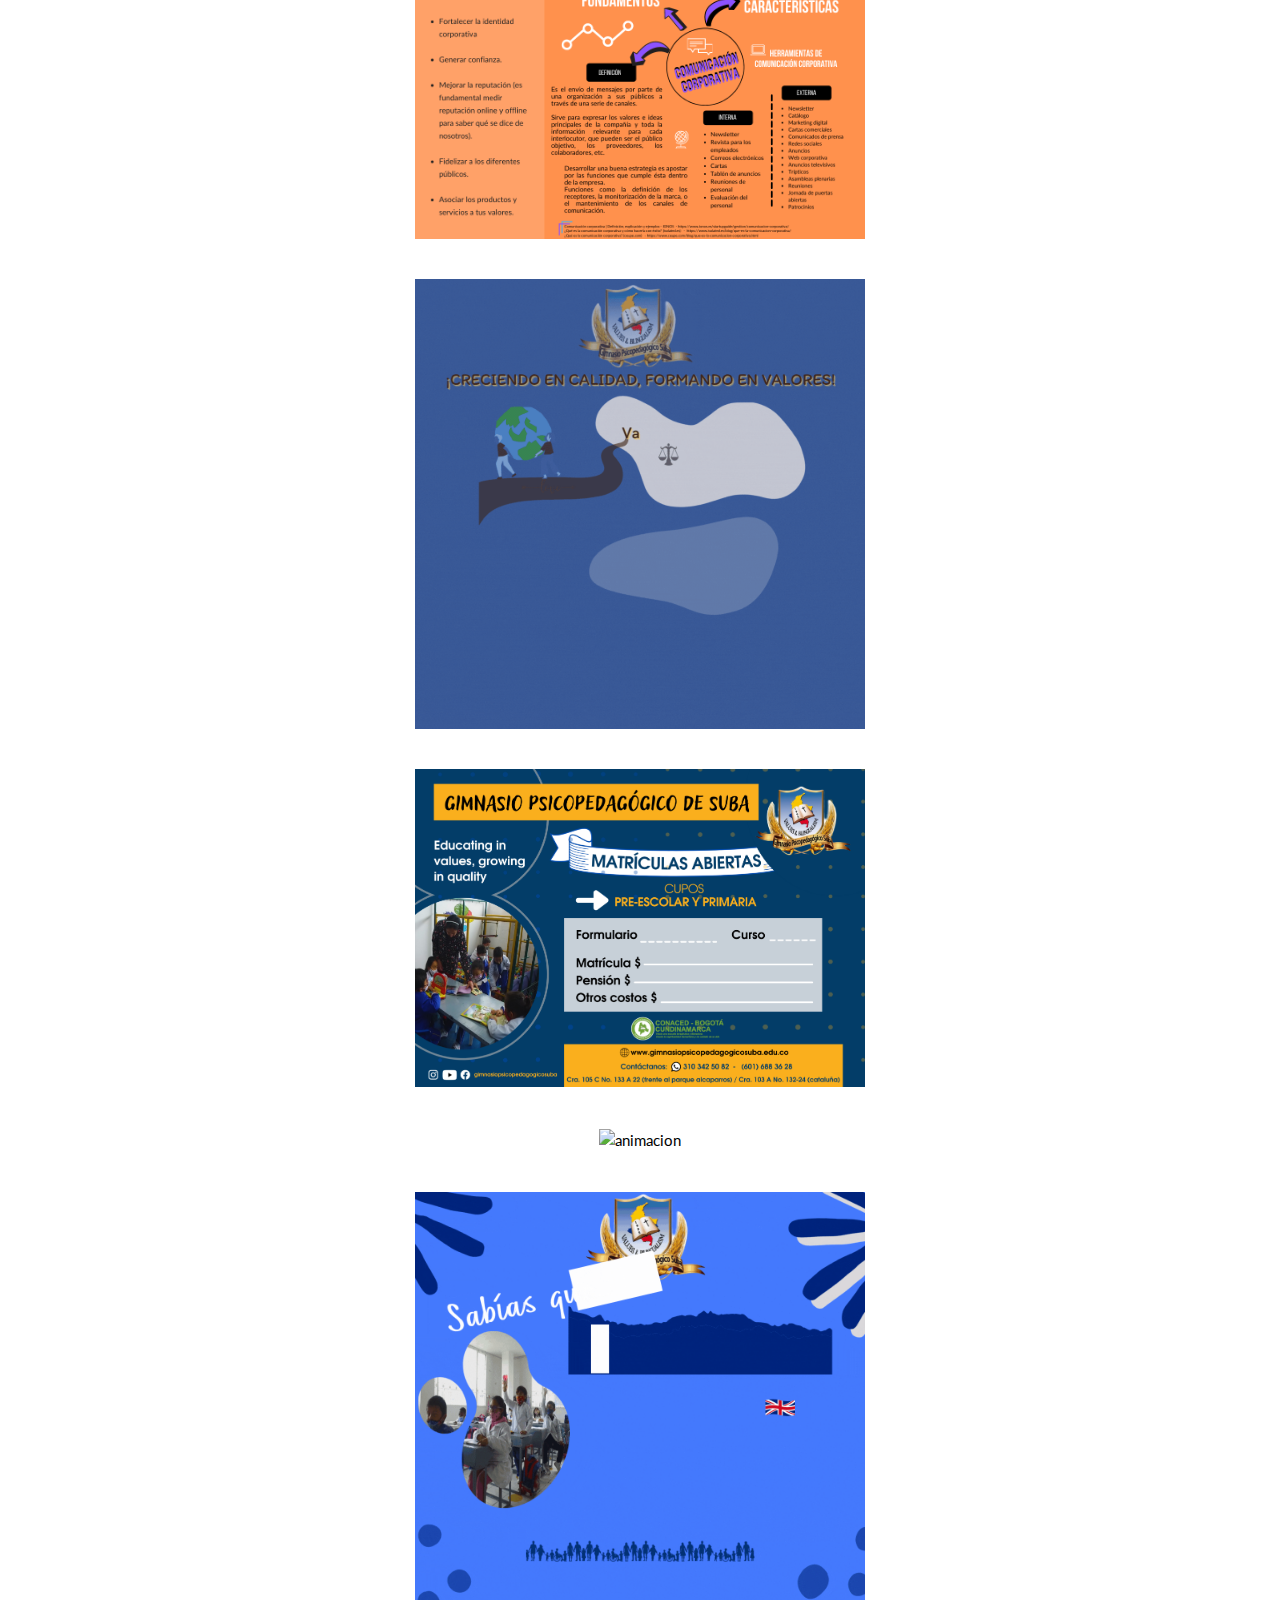
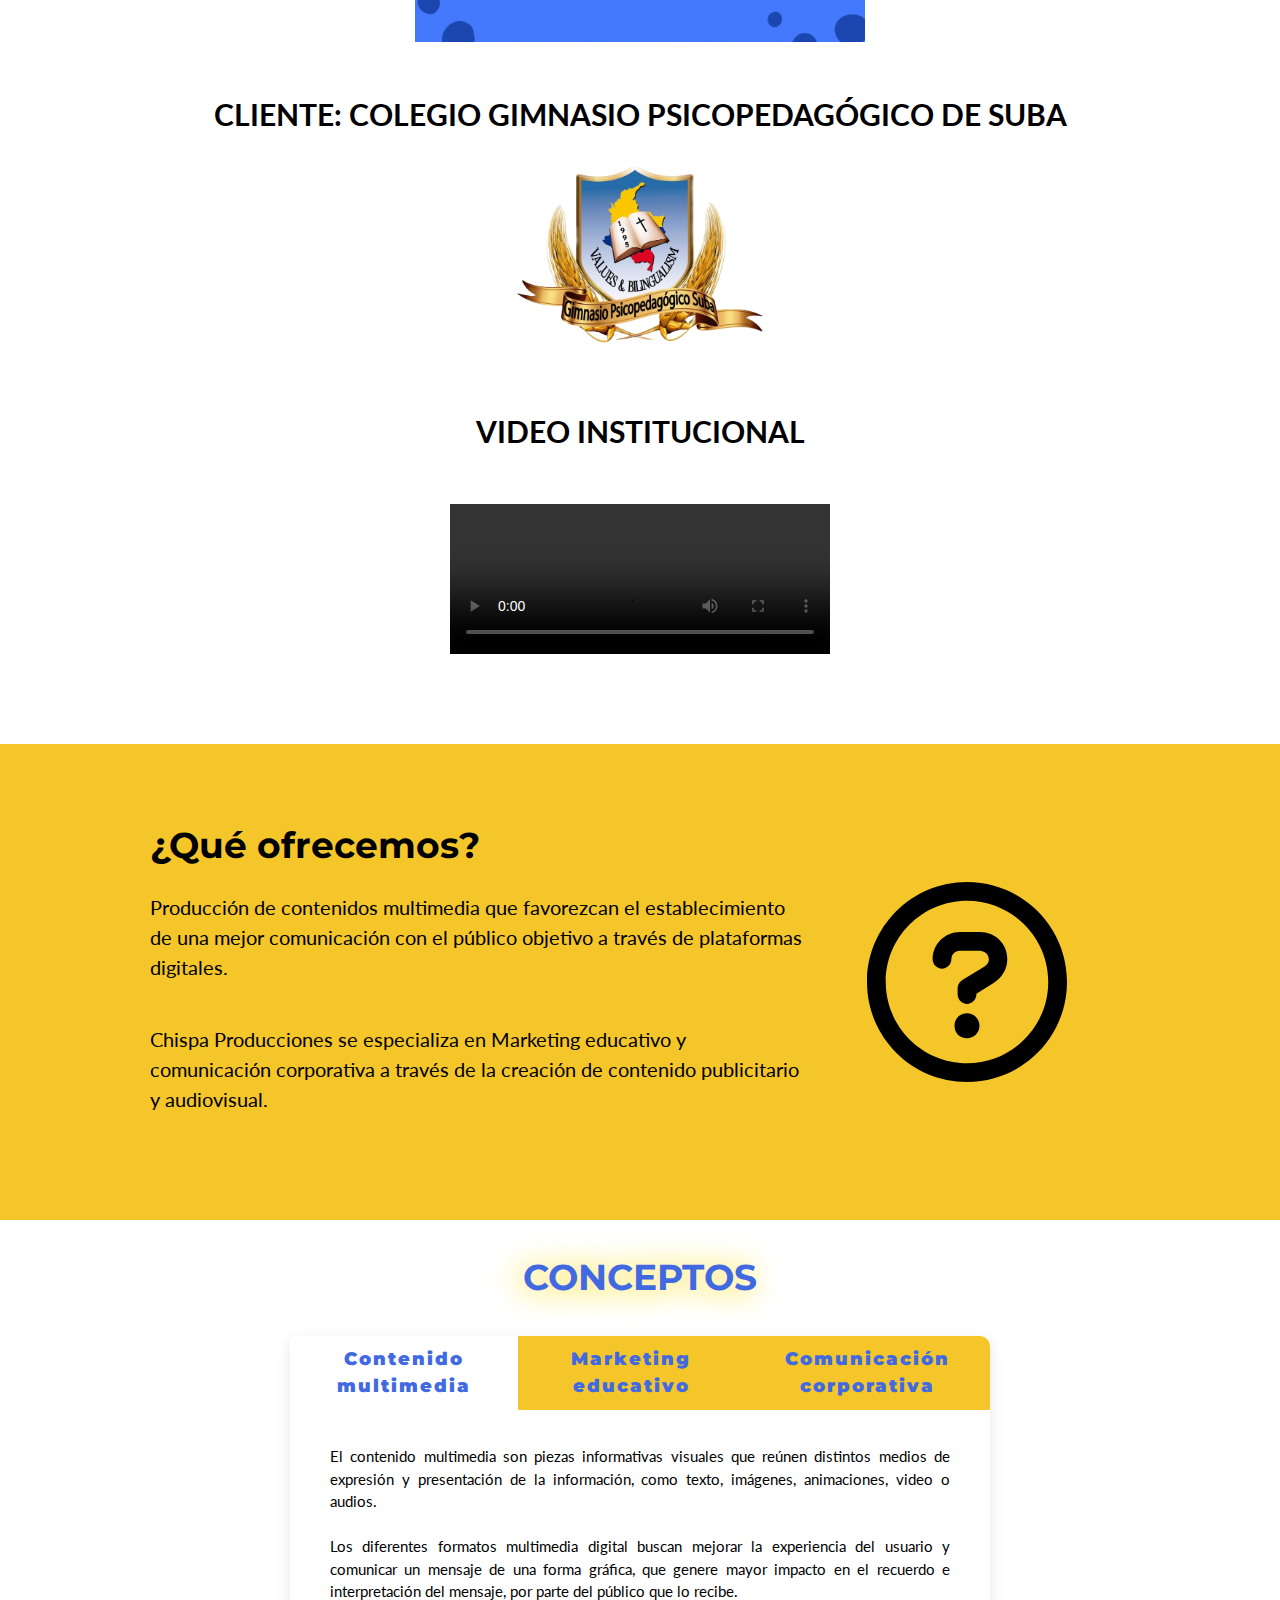
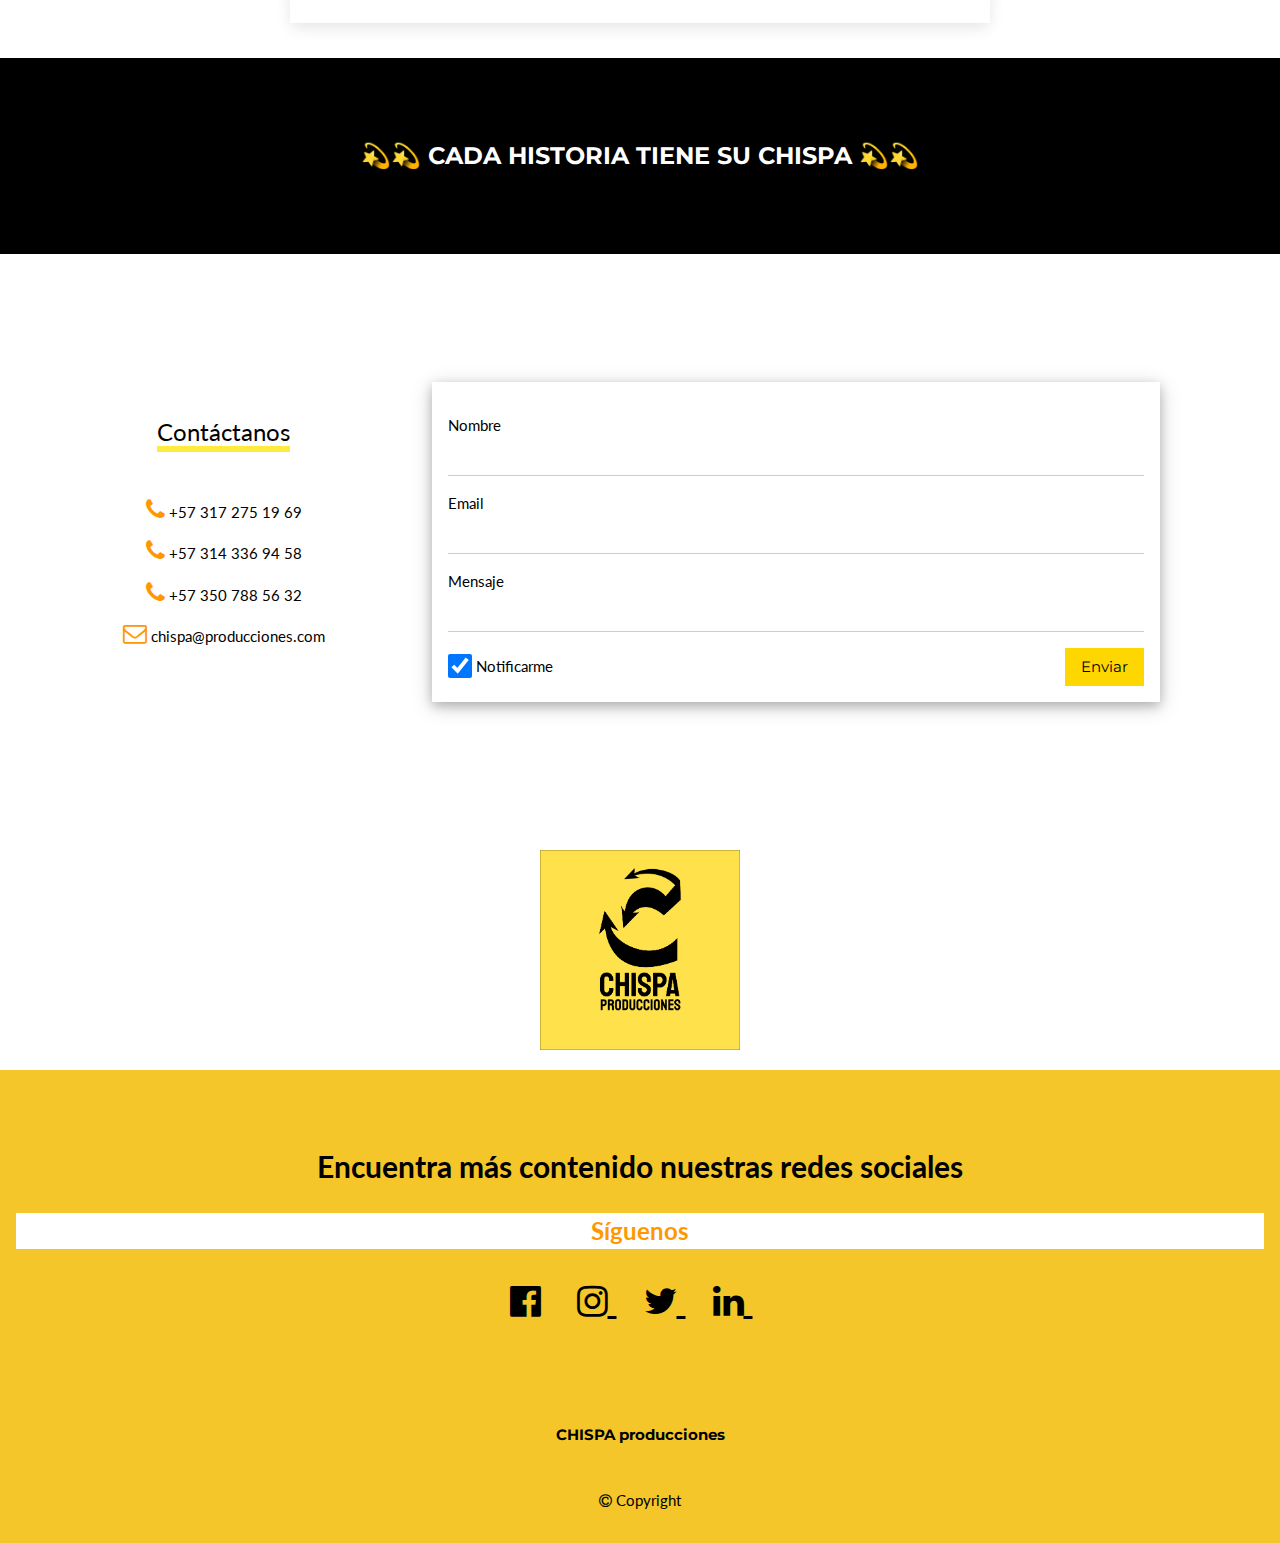
==== commit e1824e33: "Add files via upload" ====
--- a/index.html
+++ b/index.html
@@ -124,6 +124,12 @@
 			  <div class="grid-item"><img src="img/Flyer colegio psicopedagógico de Suba (3).png" alt="flyer"></div>
 			  <div class="grid-item"><img src="img/opening_logo.gif" alt="animacion"></div>
 				<div class="grid-item"><img src="img/Sabías que....gif" alt="póster"></div>
+			<div class="grid-item"><h2>CLIENTE: COLEGIO GIMNASIO PSICOPEDAGÓGICO DE SUBA</h2><img style="width: 280px" src="img/pixlr-bg-result.png" alt="póster"></div>
+			<div class="grid-item"><h2> VIDEO INSTITUCIONAL </h2></div>
+			<div class="grid-item"> <video width="380px" controls autoplay loop>
+      <source src="img/videoinstitucional.mp4" type="video/mp4">
+            Your browser does not support HTML video.
+      </video> </div>
 			
 			  
 		</div>
@@ -148,7 +154,7 @@
     </div>
 
     <div class="w3-third w3-center">
-      <img id="interrogante" style="width:70%;padding: 20px;" src="img/question.svg" alt="" />
+      <img id="interrogante" style="width: 200px; padding: 0;" src="img/question.svg" alt="" />
     </div>
   </div>
 	</div>
--- a/assets/css/style1.css
+++ b/assets/css/style1.css
@@ -143,9 +143,7 @@
 		width: 500px;
 	}
 	
-	
-	
-	
+		
 	
 }
 
@@ -153,19 +151,18 @@
 
 .grid-trabajos {
   display: grid;
-  grid-template-columns: auto auto;
+  grid-template-columns: auto;
   padding: 0px;	
 }
 .grid-item {
   background-color: rgba(255, 255, 255, 0.8);
-  padding: 10px;
-  font-size: 30px;
+  padding: 20px 0;
   margin: auto;
   text-align: center;
 }
 
 .grid-item img{
-	width: 480px;
+	width: 450px;
 	
 }
 
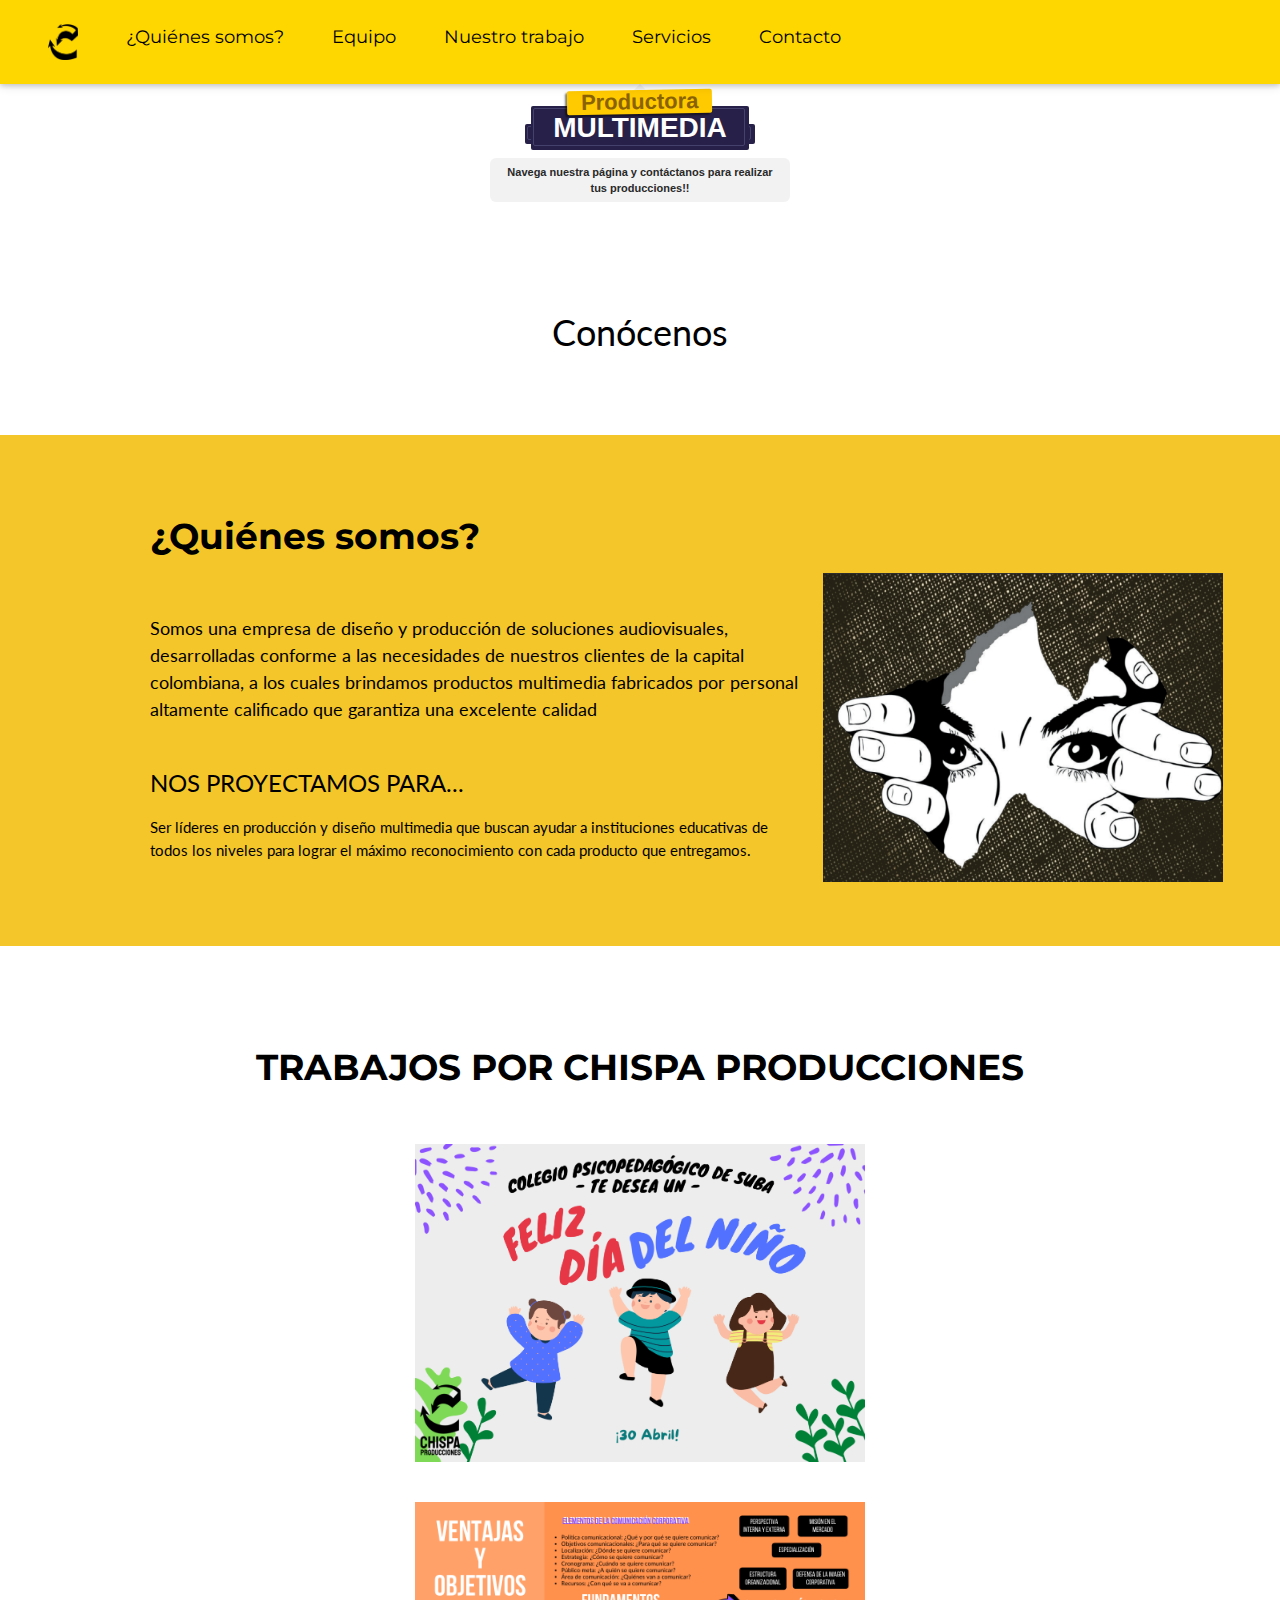
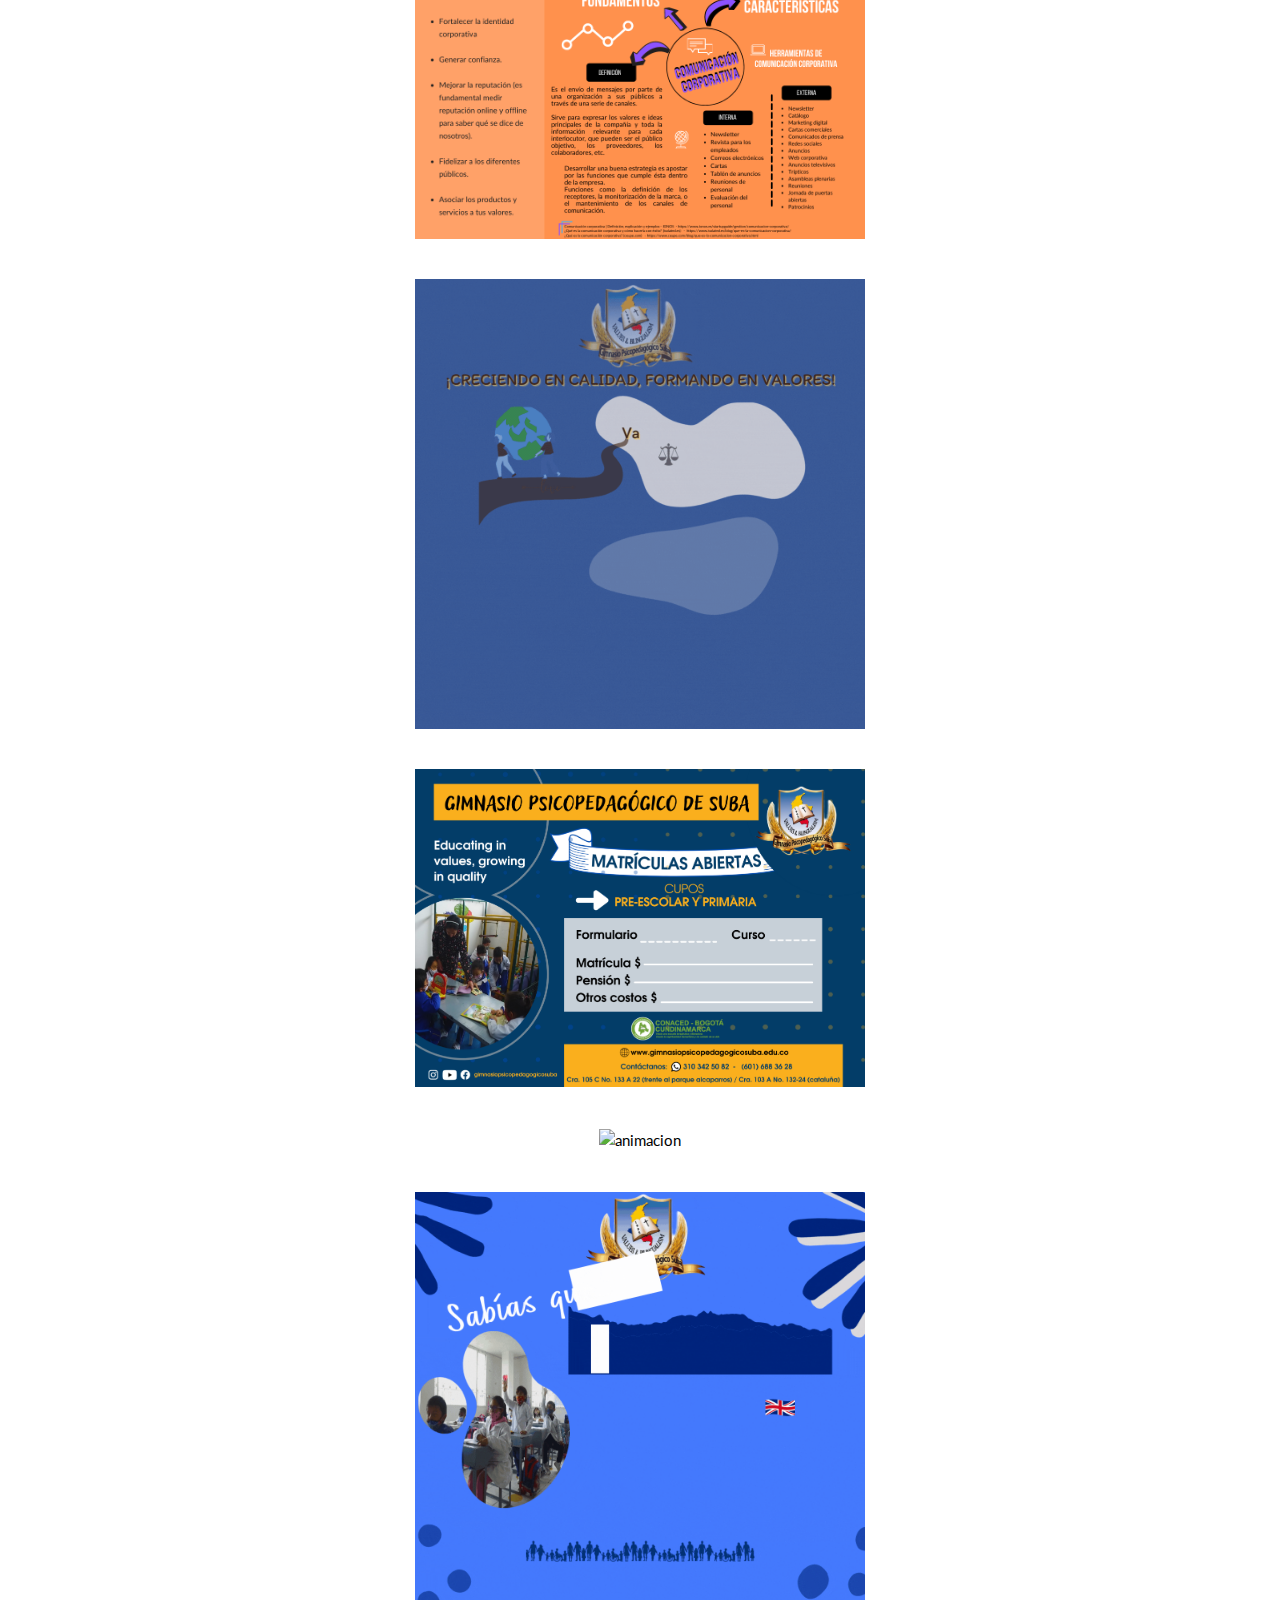
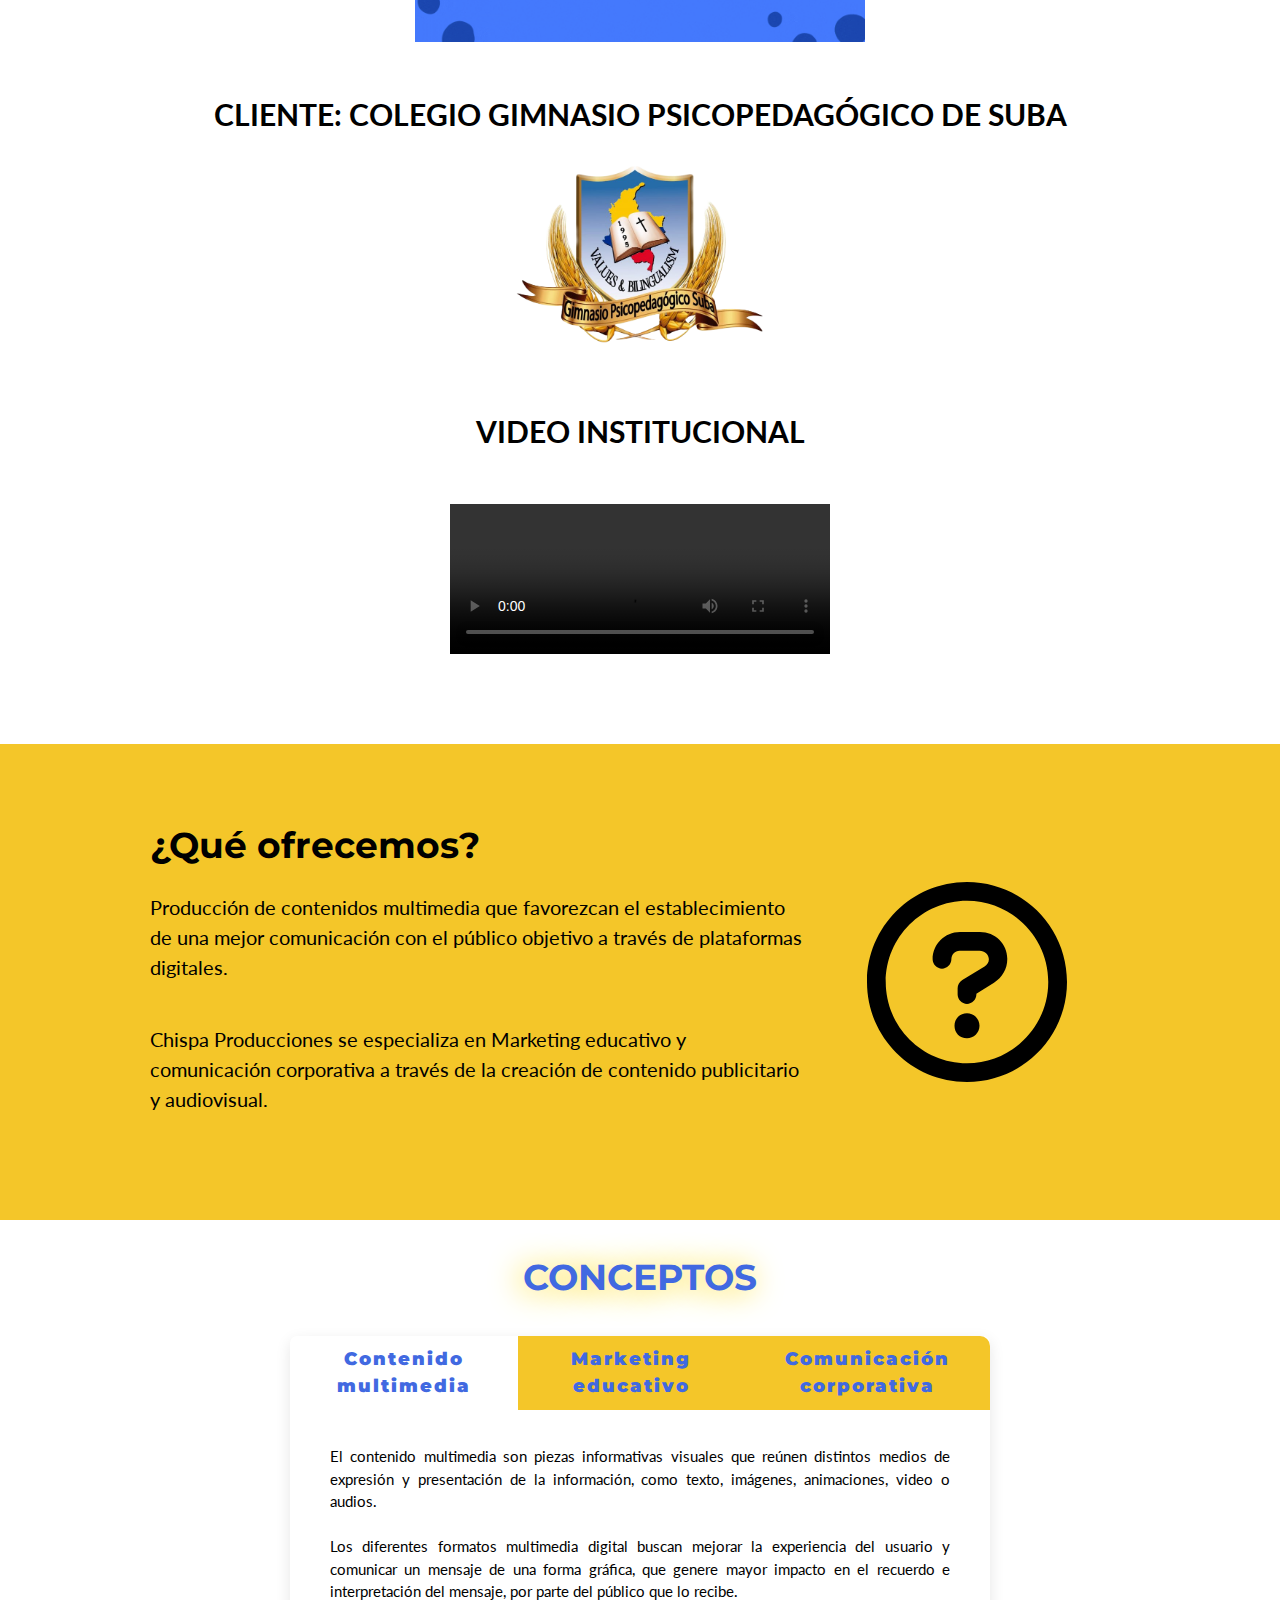
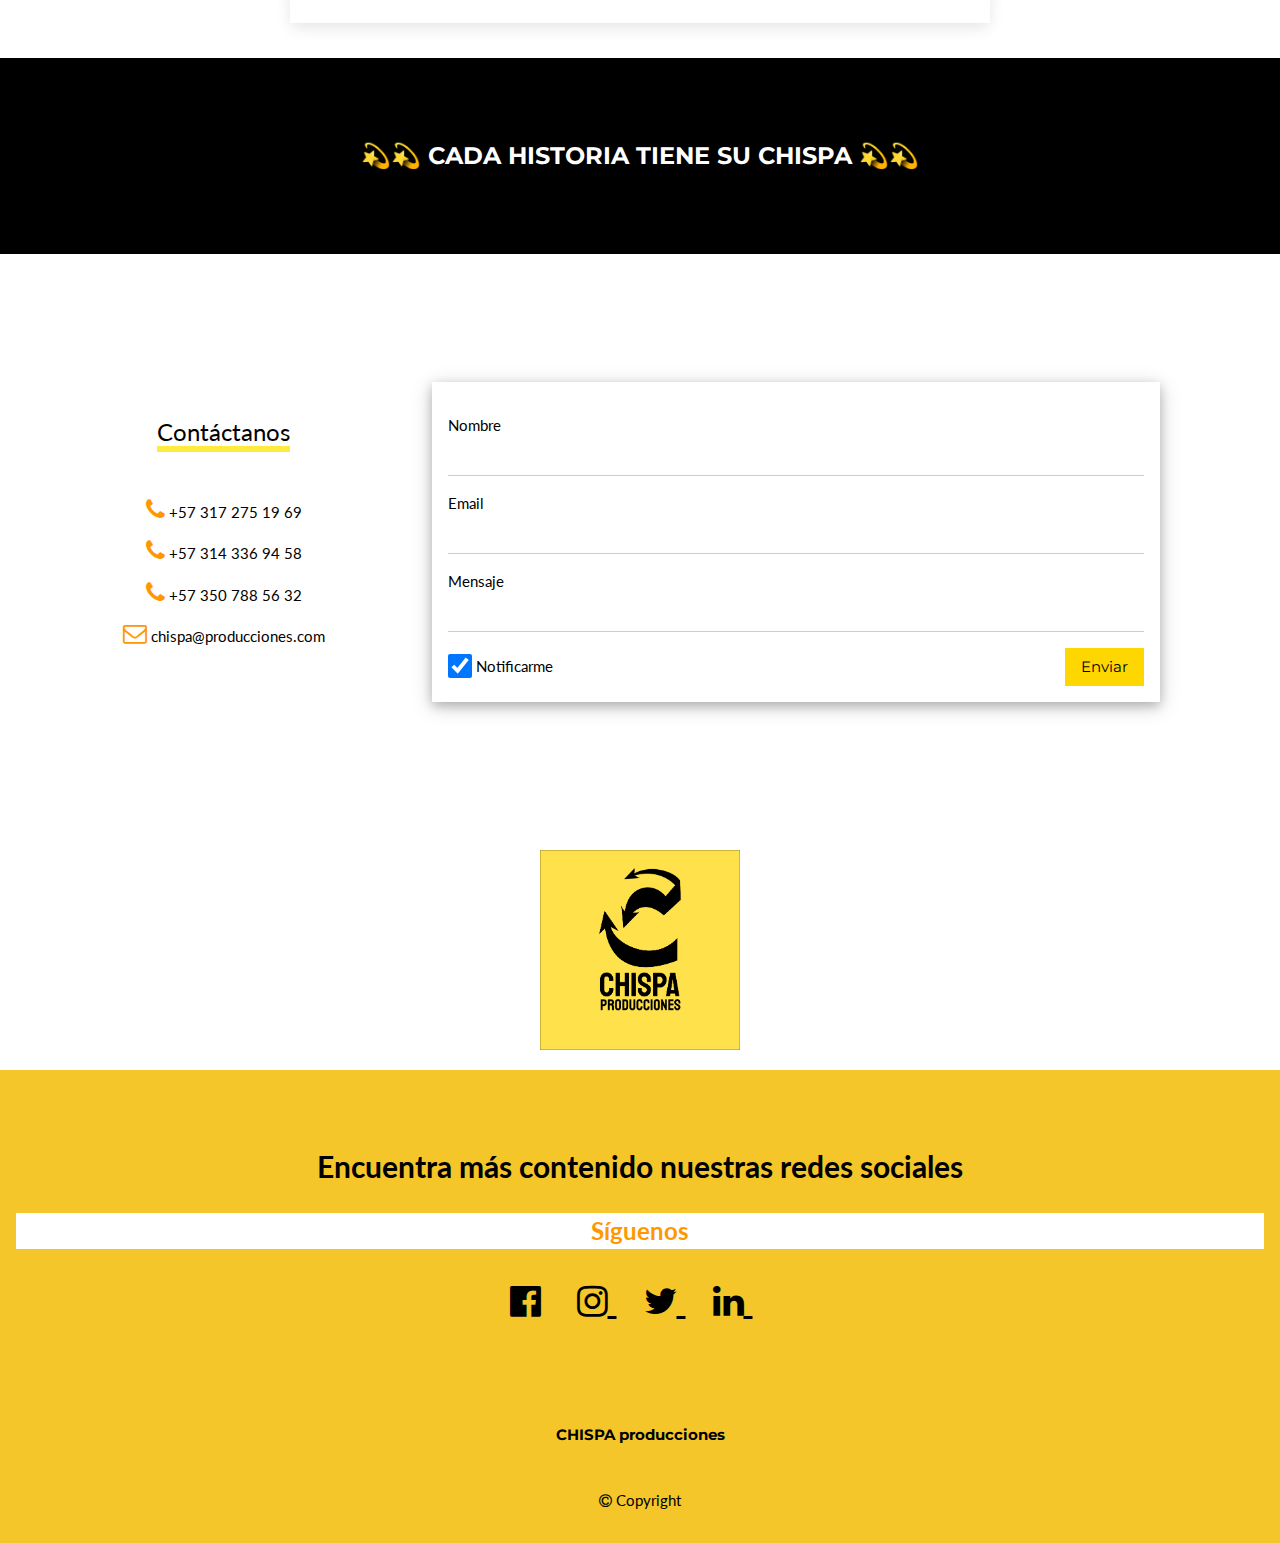
==== commit 6d8df927: "Update index.html" ====
--- a/index.html
+++ b/index.html
@@ -127,7 +127,7 @@
 			<div class="grid-item"><h2>CLIENTE: COLEGIO GIMNASIO PSICOPEDAGÓGICO DE SUBA</h2><img style="width: 280px" src="img/pixlr-bg-result.png" alt="póster"></div>
 			<div class="grid-item"><h2> VIDEO INSTITUCIONAL </h2></div>
 			<div class="grid-item"> <video width="380px" controls autoplay loop>
-      <source src="img/videoinstitucional.mp4" type="video/mp4">
+      <source src="img/Lanzamiento.mp4" type="video/mp4">
             Your browser does not support HTML video.
       </video> </div>
 			
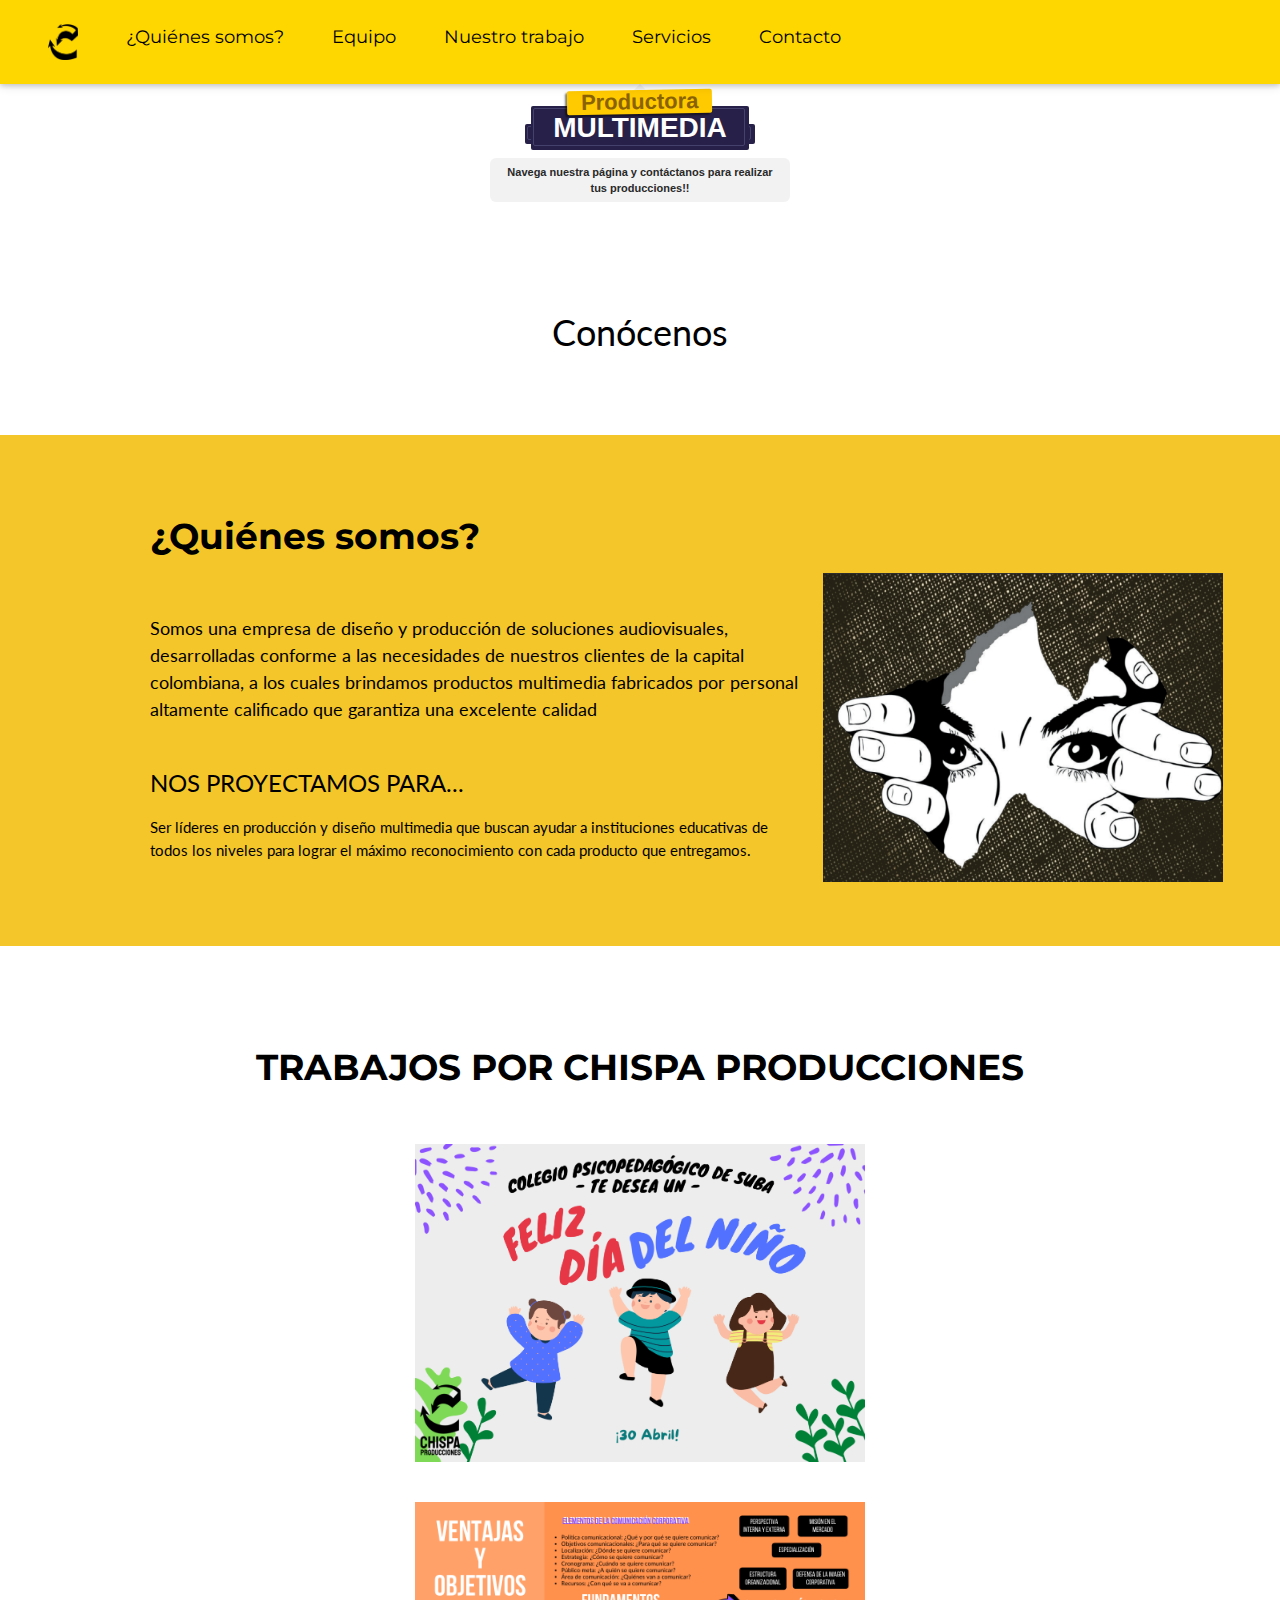
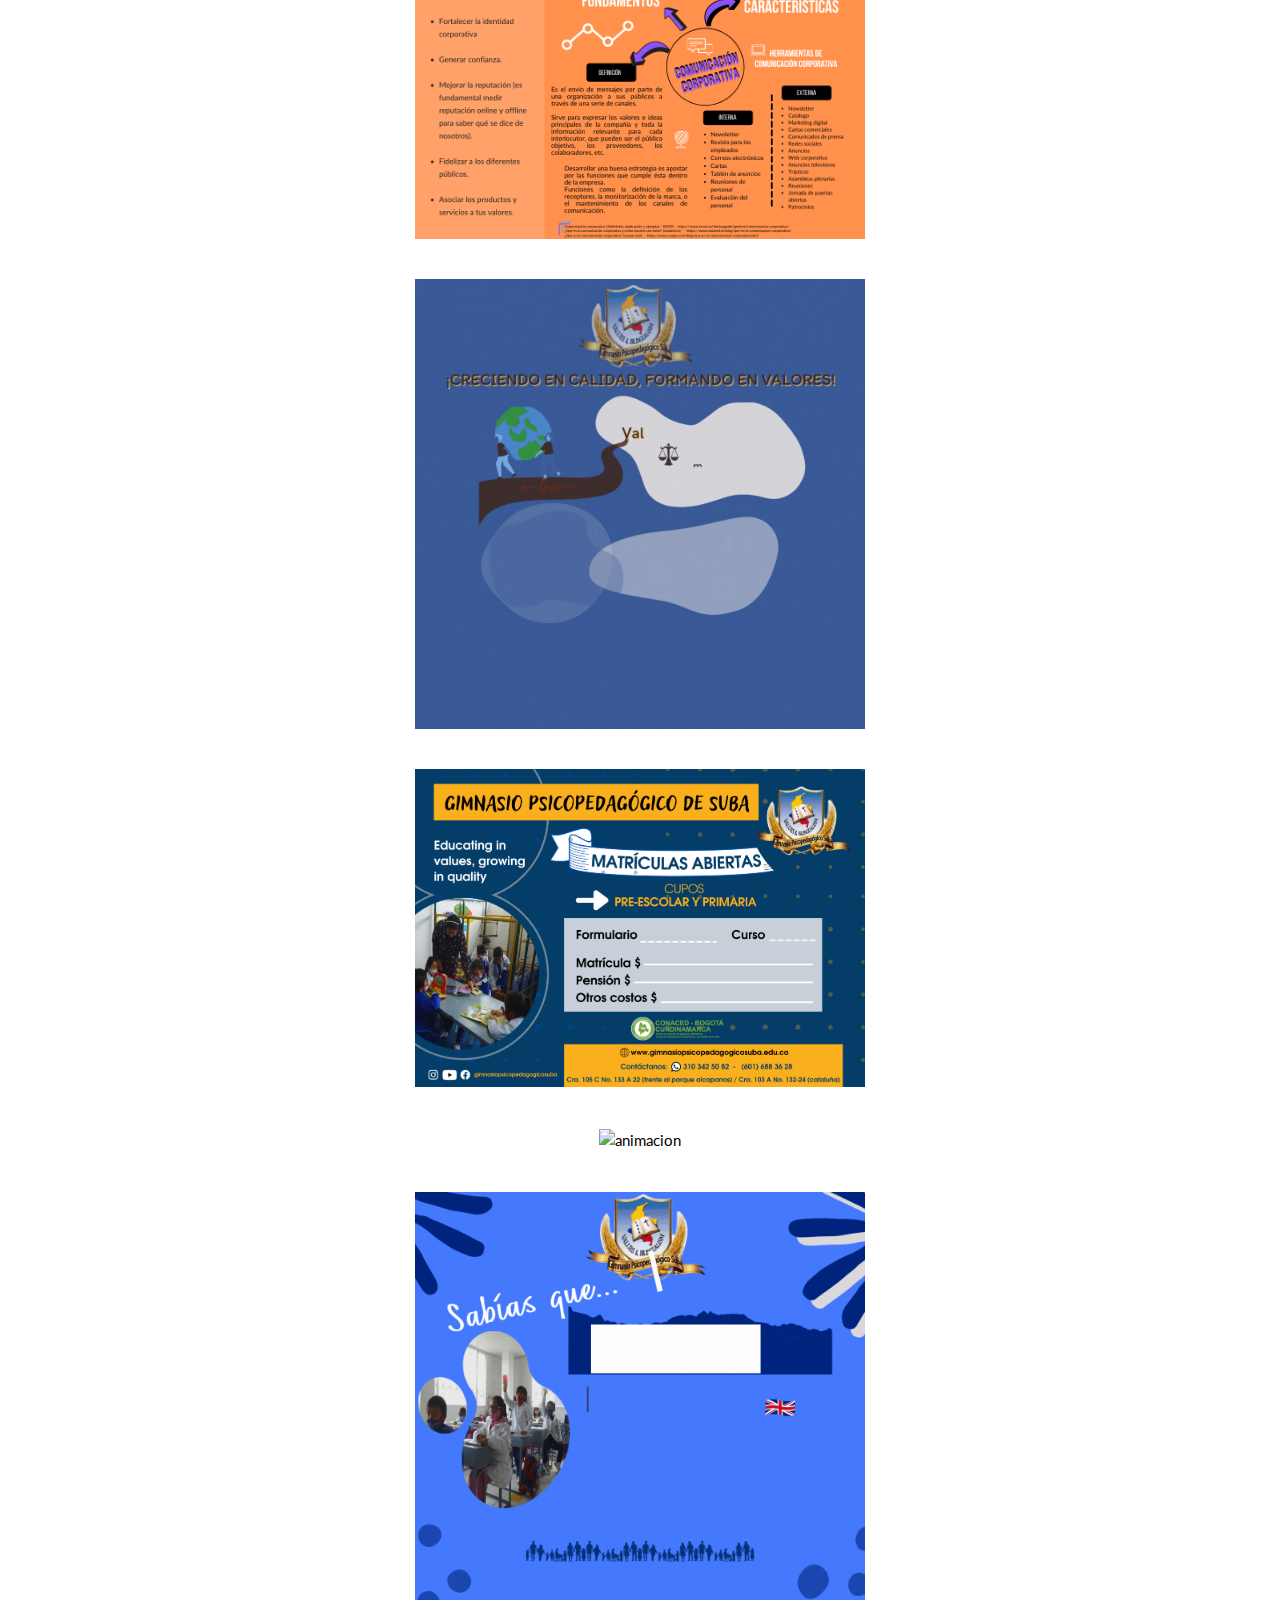
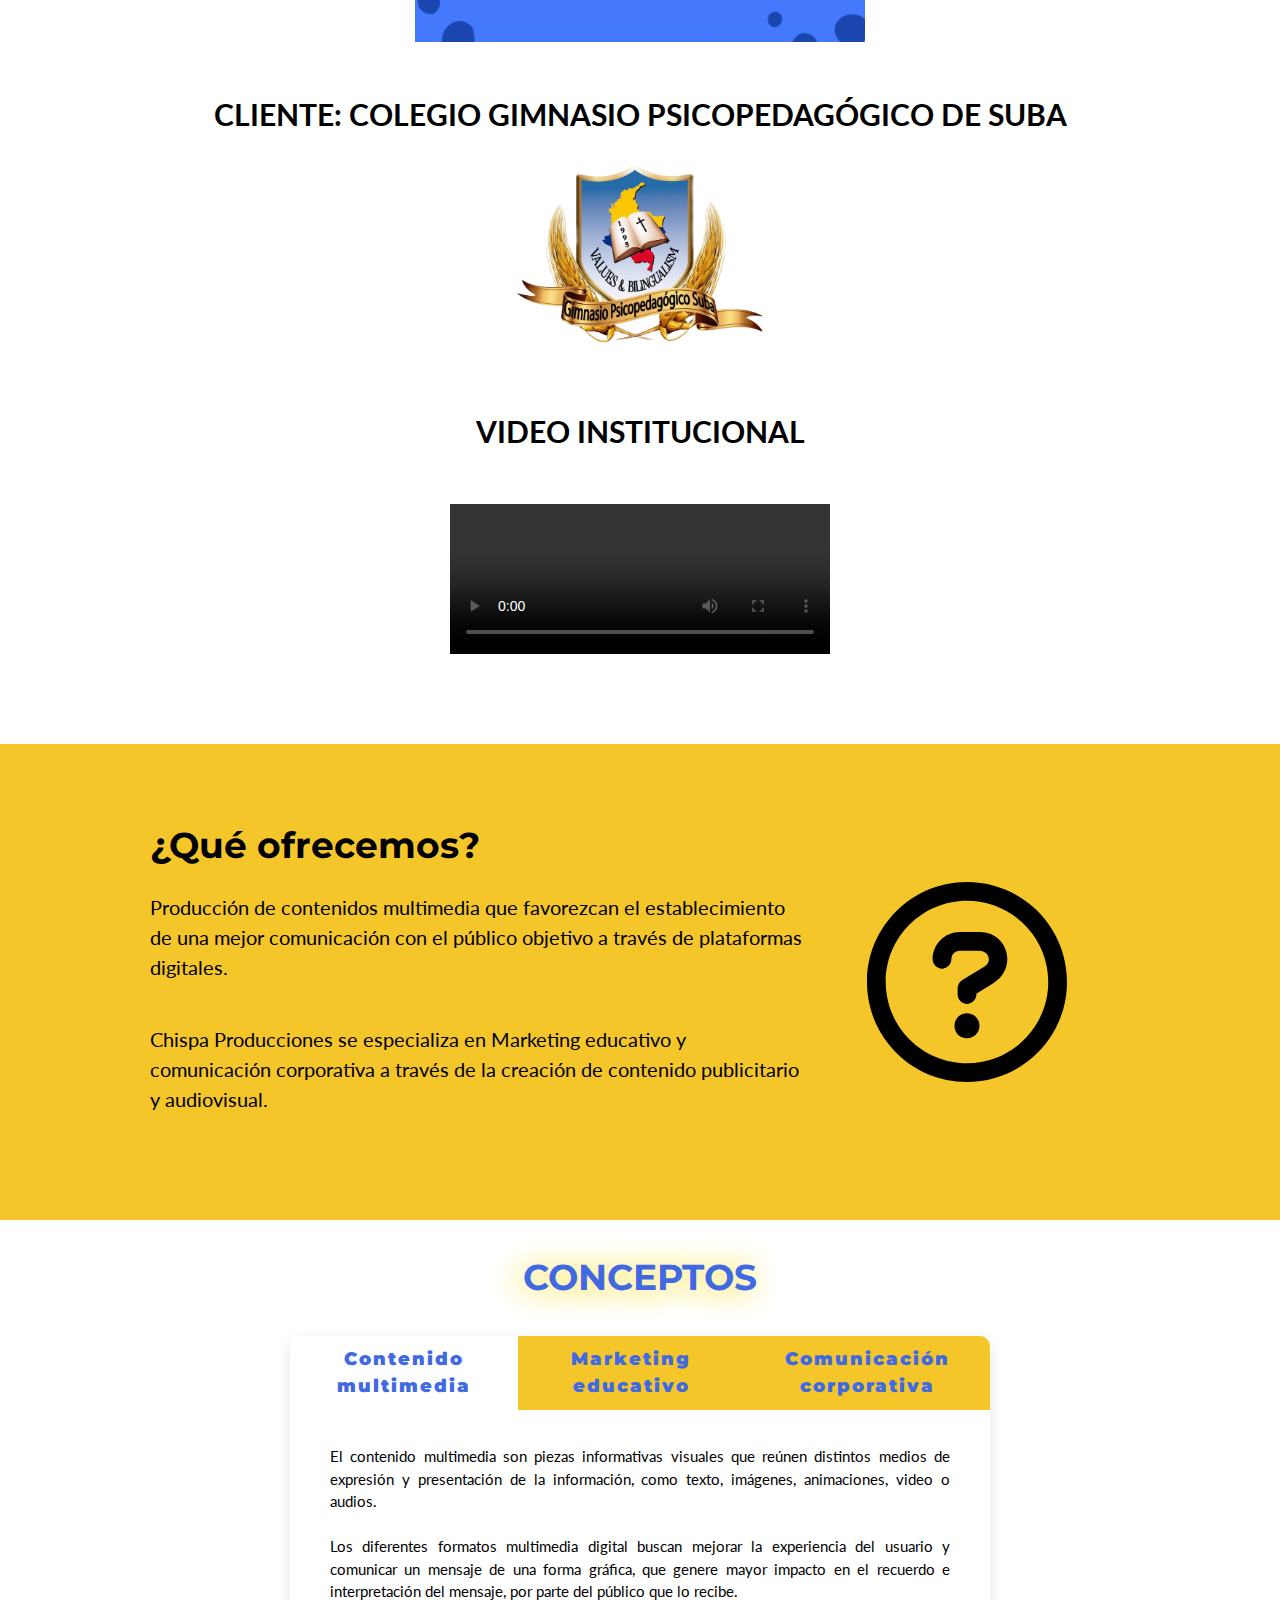
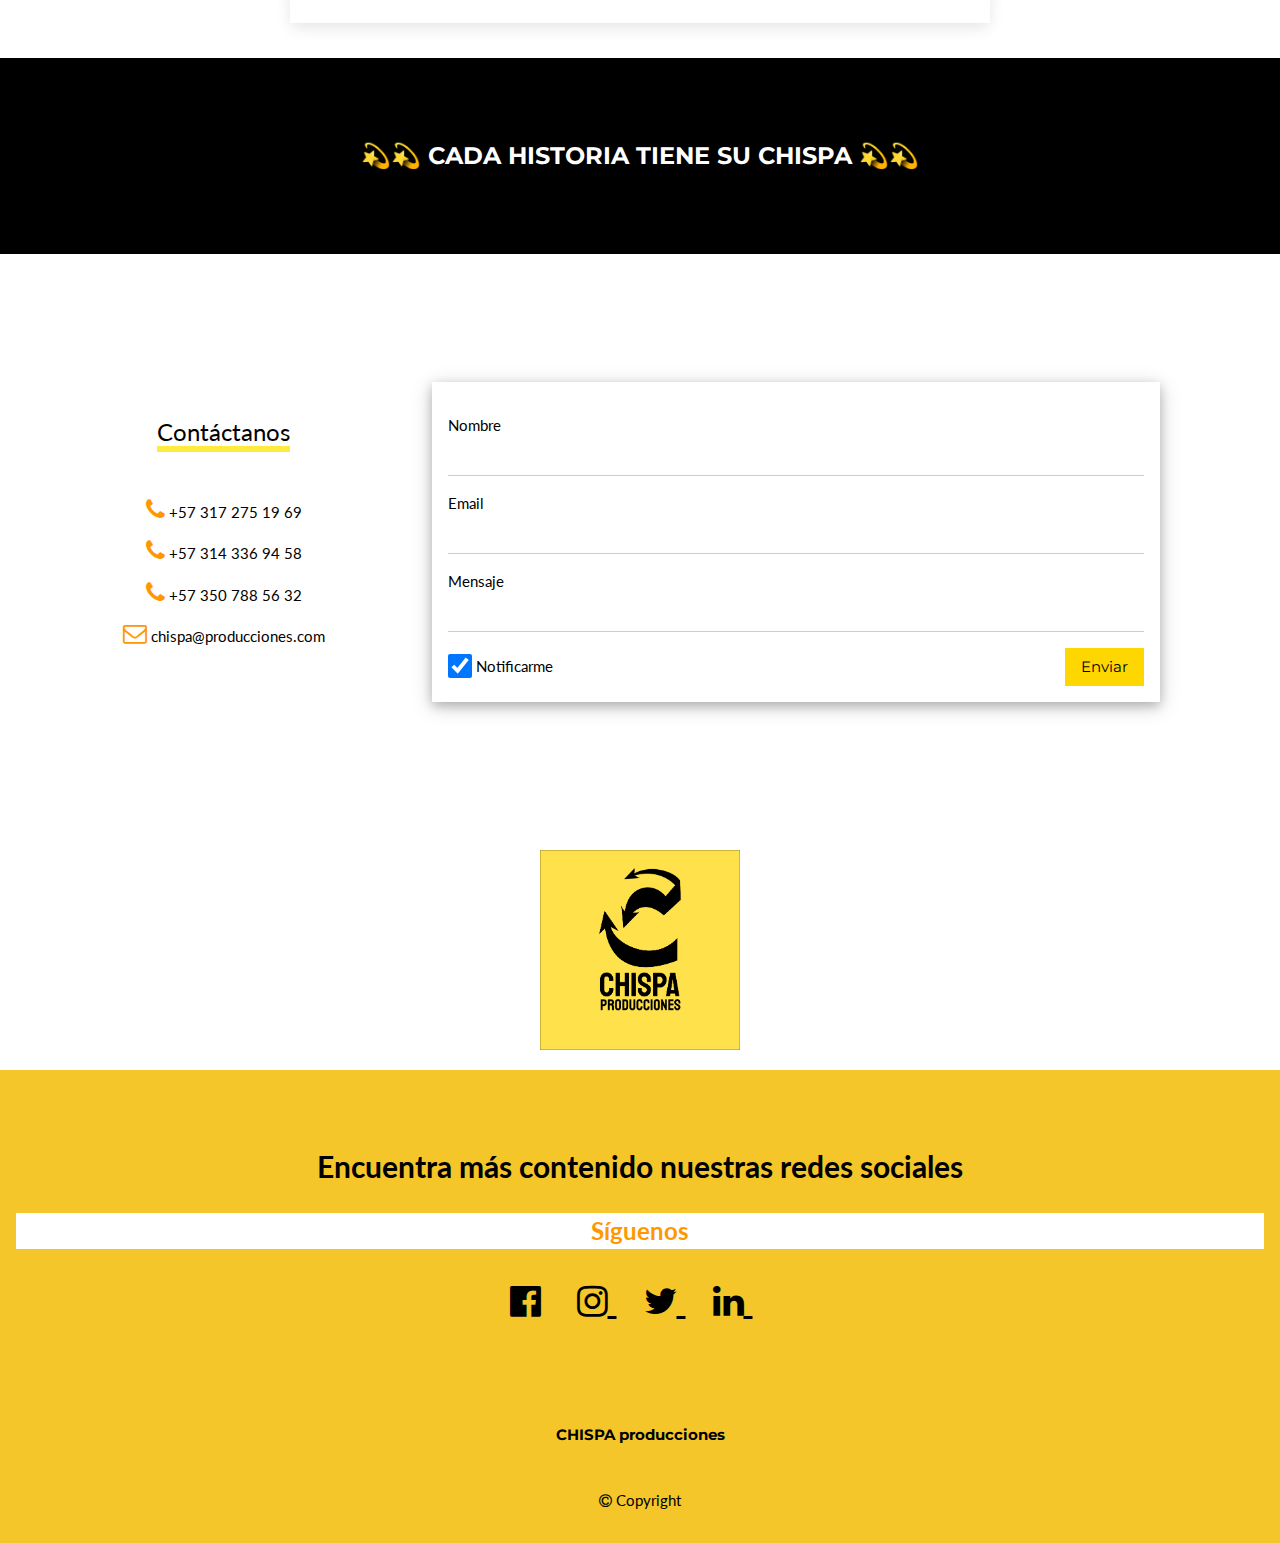
==== commit c2f9082a: "Update index.html" ====
--- a/index.html
+++ b/index.html
@@ -235,8 +235,8 @@
   <div class="w3-xxlarge w3-padding-32">
     <h2>Encuentra más contenido nuestras redes sociales</h2>
     <p class="w3-text-orange w3-xlarge" style="background: white;"><b>Síguenos</b></p>
-    <a href="" target="_blank" ><i class="fa fa-facebook-official w3-hover-yellow"></i></a> &nbsp;&nbsp;
-    <a href="" target="_blank" ><i class="fa fa-instagram w3-hover-yellow"></i> </a> &NonBreakingSpace;&nbsp;
+    <a href="https://www.facebook.com/Chispa-Producciones-101815379104440" target="_blank" ><i class="fa fa-facebook-official w3-hover-yellow"></i></a> &nbsp;&nbsp;
+    <a href="https://www.instagram.com/chispa.productora/" target="_blank" ><i class="fa fa-instagram w3-hover-yellow"></i> </a> &NonBreakingSpace;&nbsp;
     <a href="" target="_blank" ><i class="fa fa-twitter w3-hover-yellow"></i> </a> &nbsp;&nbsp;
     <a href="" target="_blank" ><i class="fa fa-linkedin w3-hover-yellow"></i> </a> &nbsp;&nbsp;
  </div>
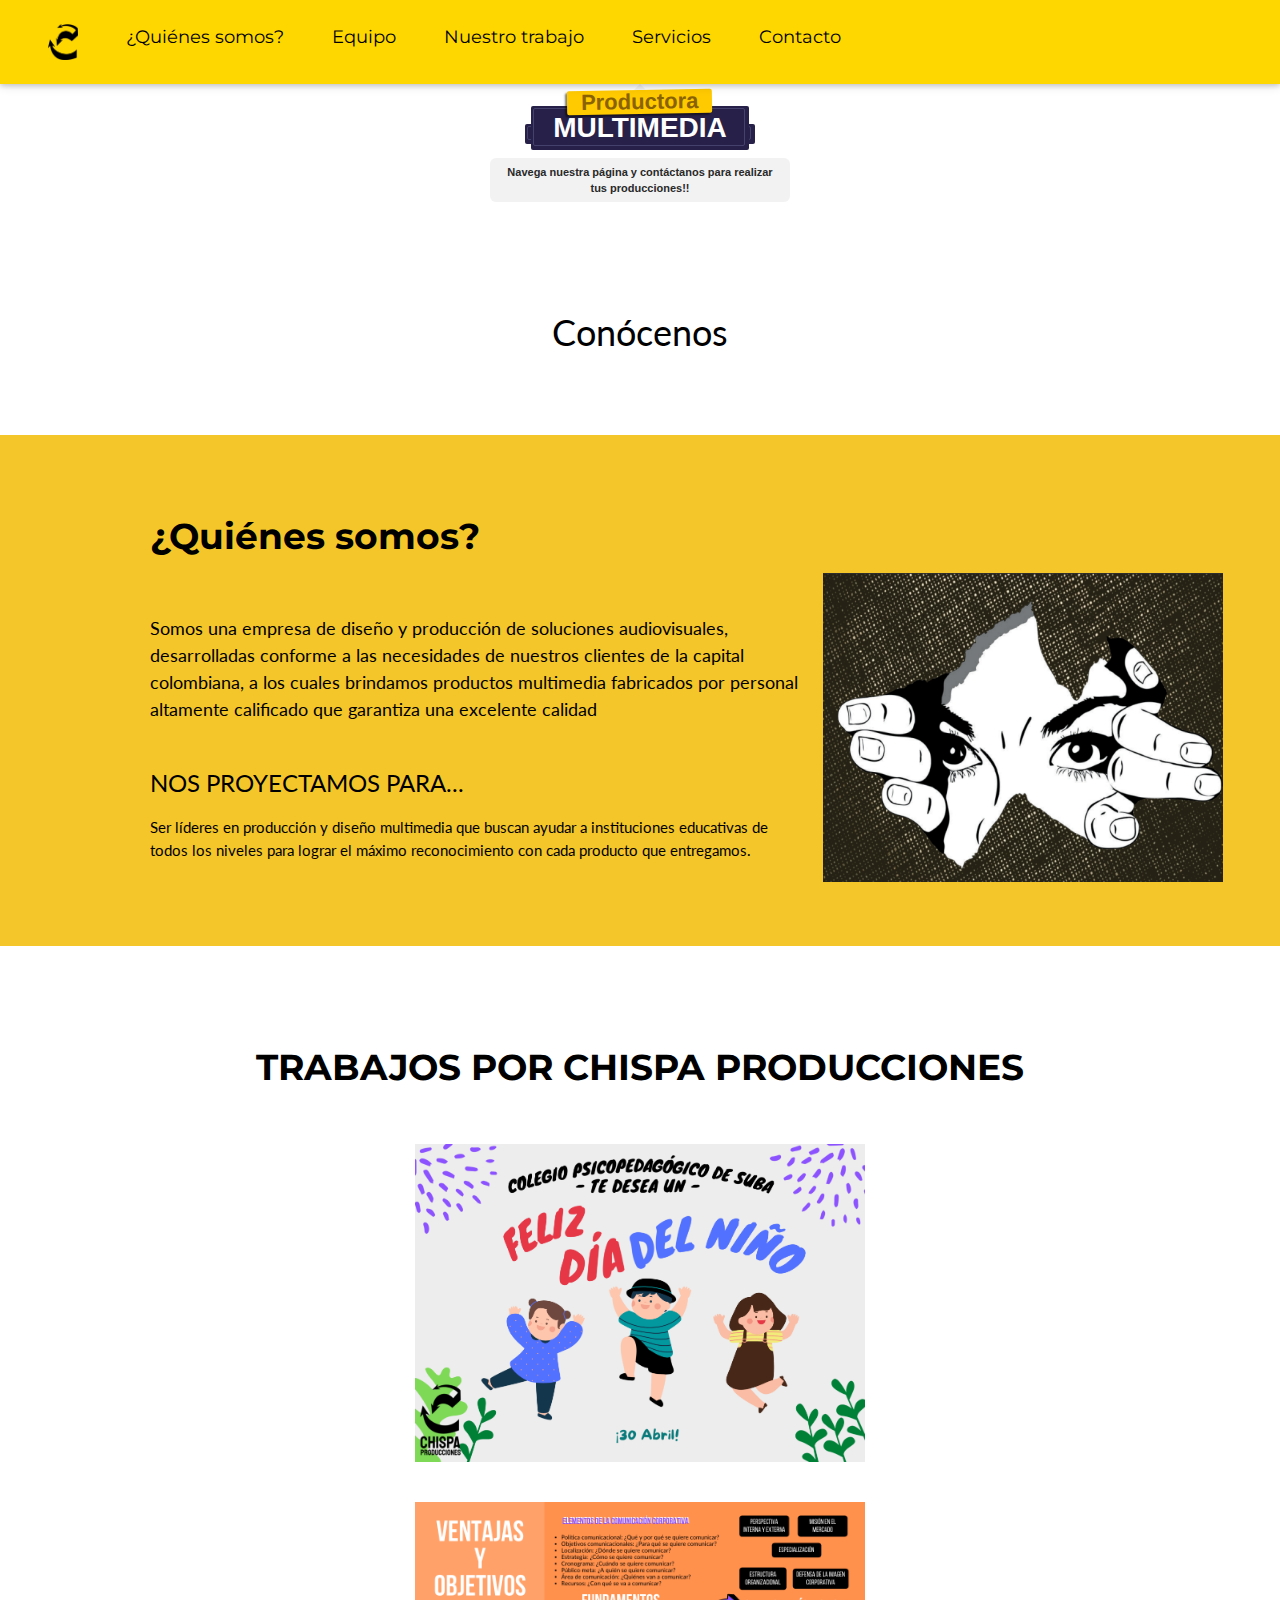
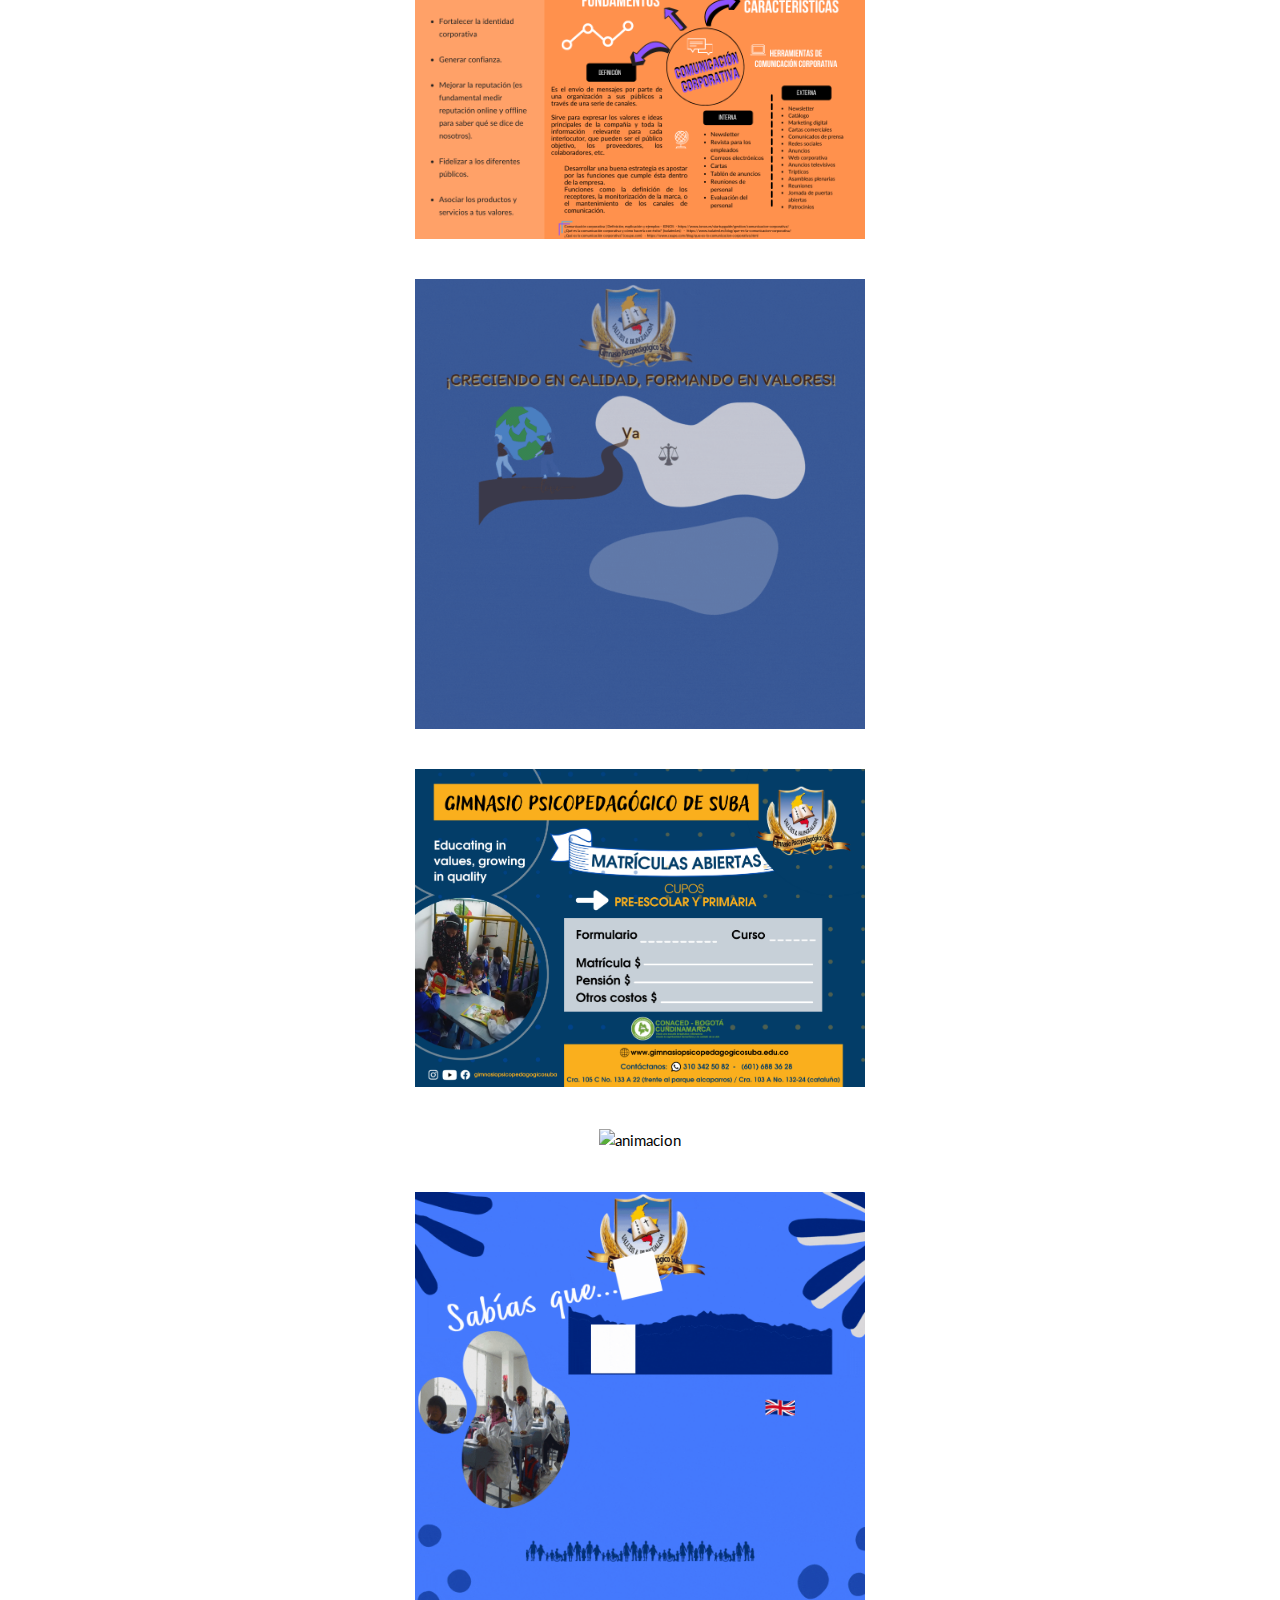
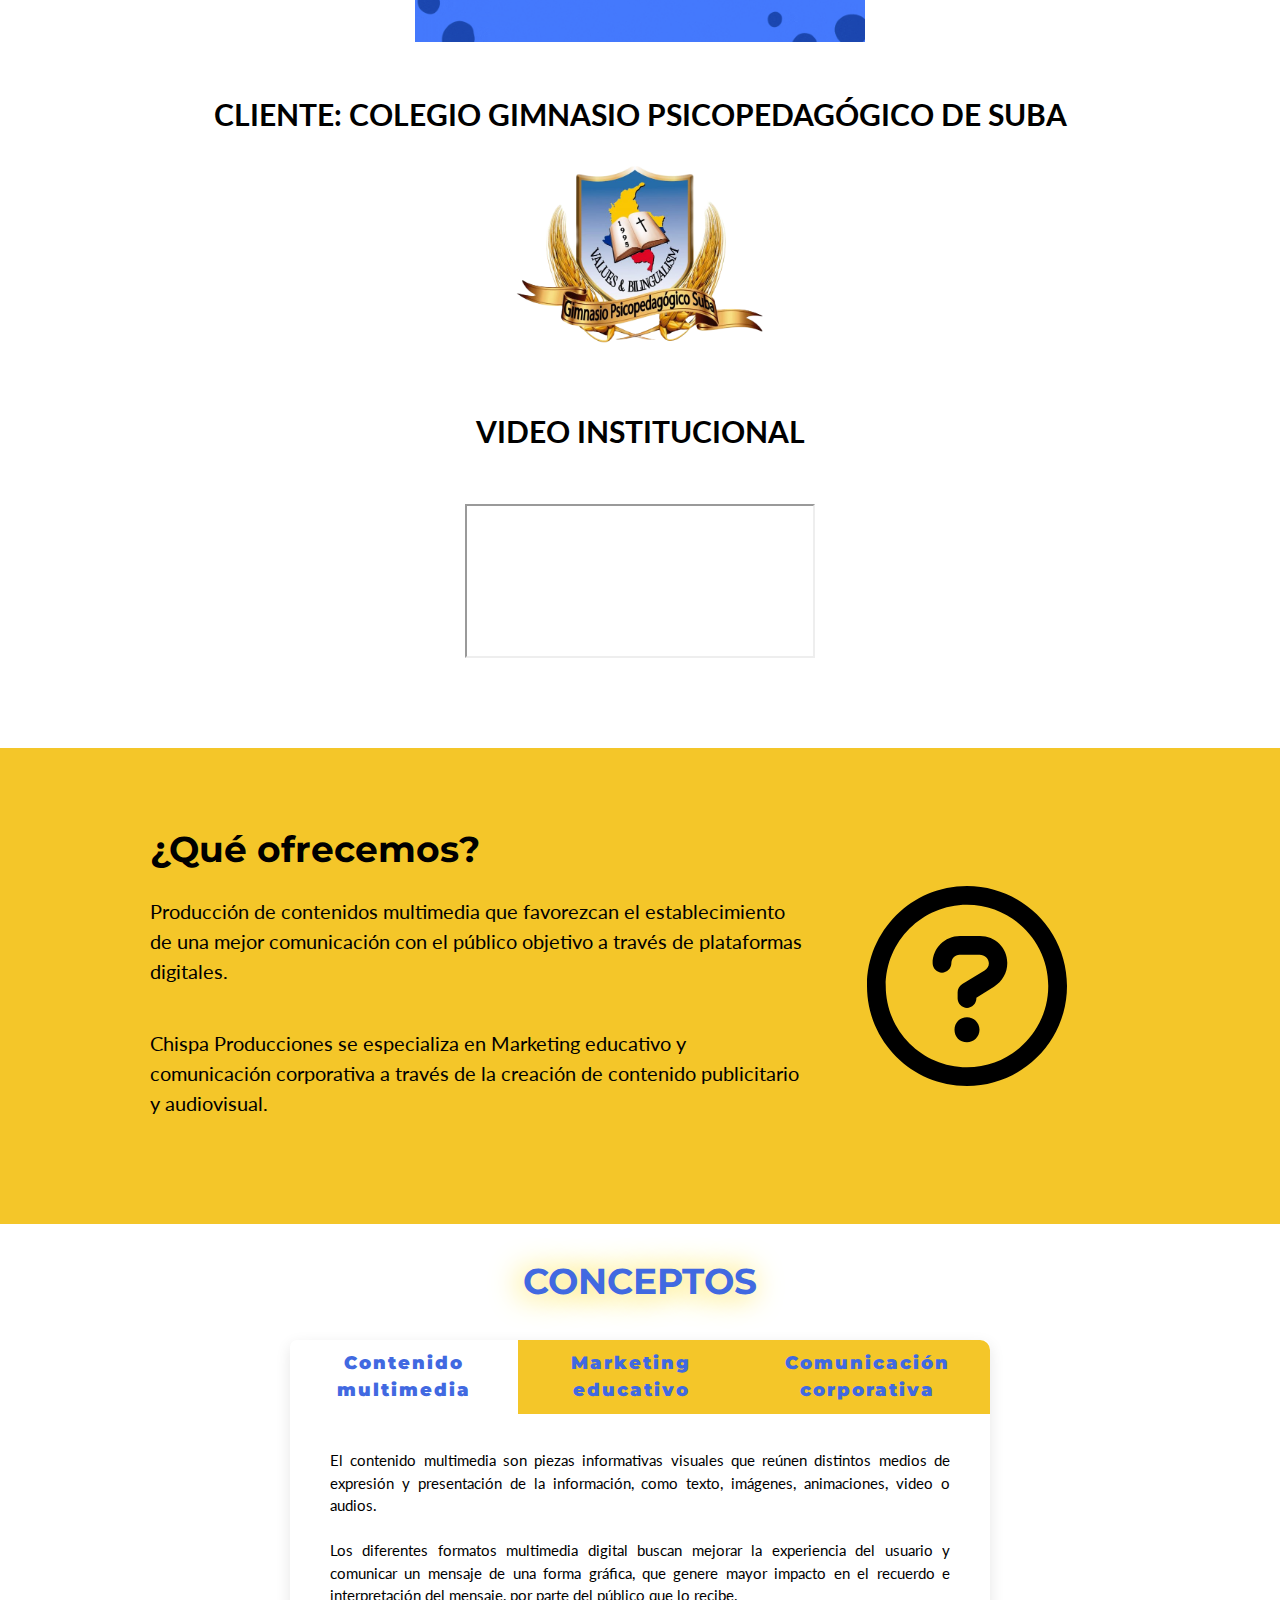
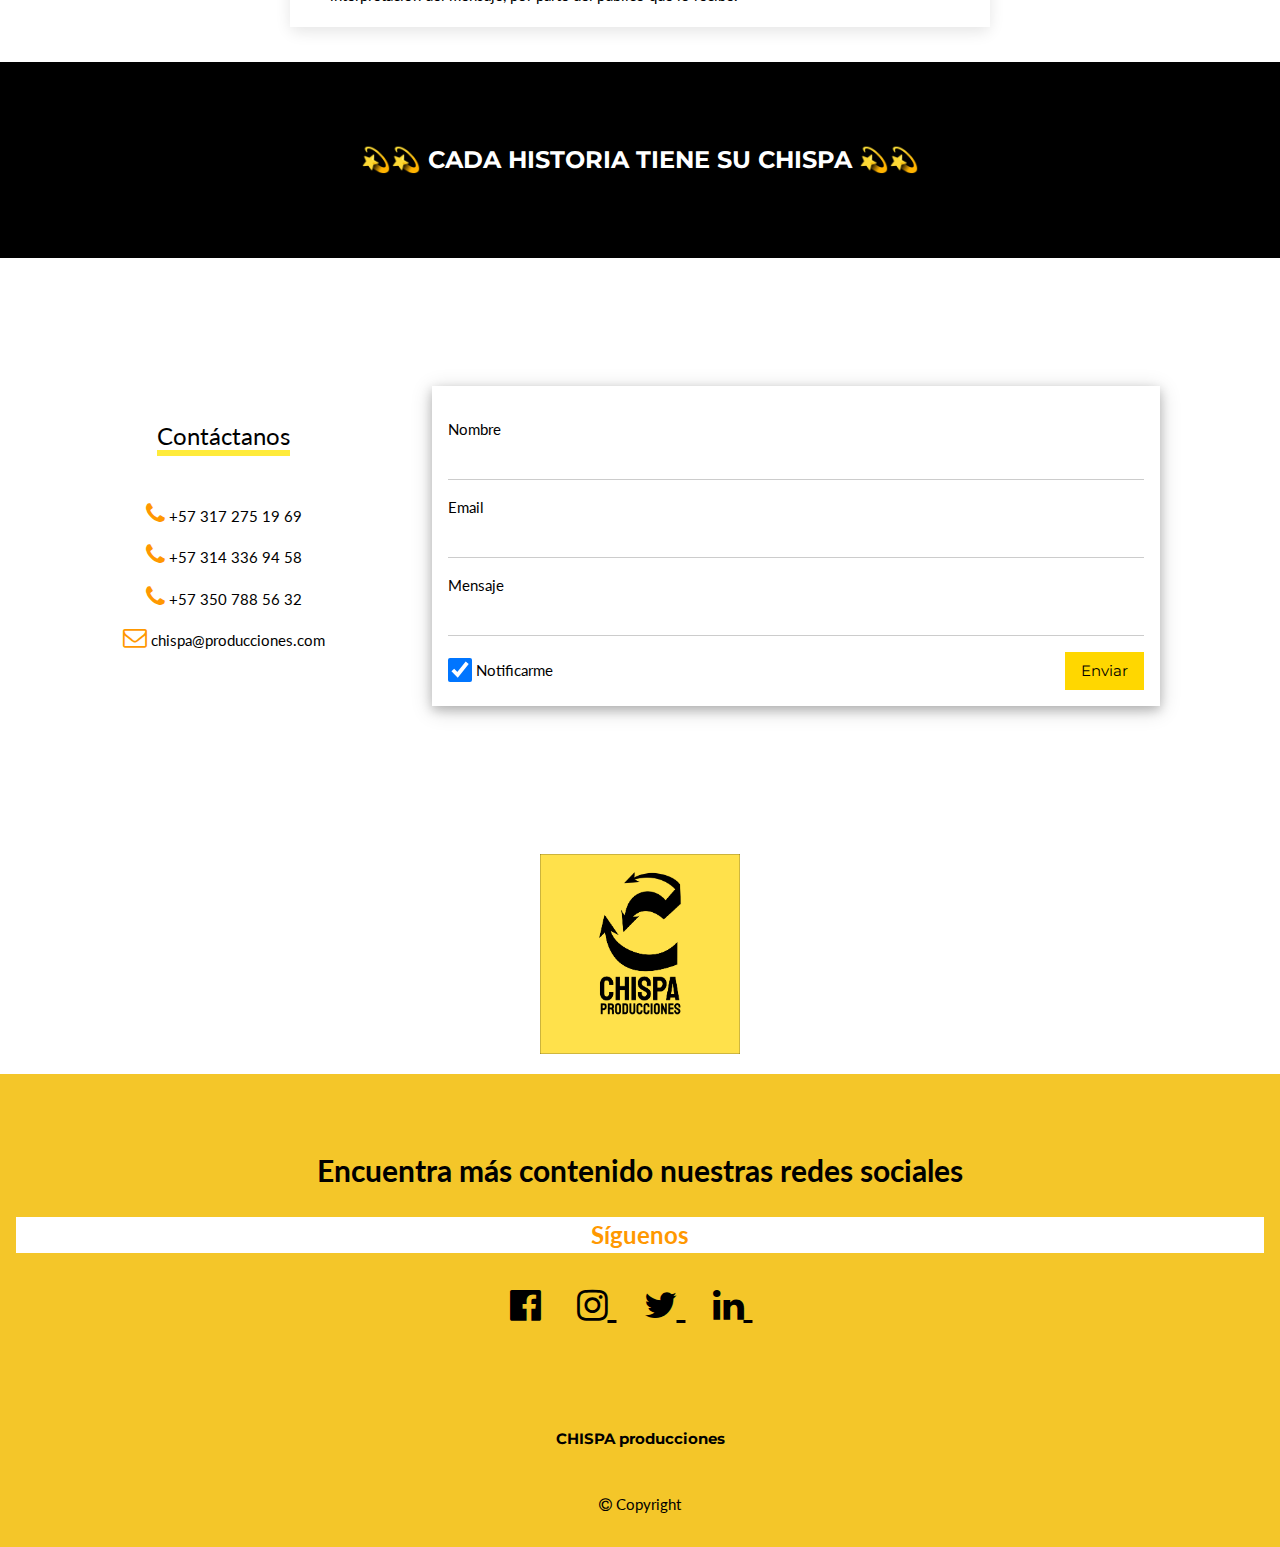
==== commit 39522076: "Add files via upload" ====
--- a/index.html
+++ b/index.html
@@ -126,10 +126,7 @@
 				<div class="grid-item"><img src="img/Sabías que....gif" alt="póster"></div>
 			<div class="grid-item"><h2>CLIENTE: COLEGIO GIMNASIO PSICOPEDAGÓGICO DE SUBA</h2><img style="width: 280px" src="img/pixlr-bg-result.png" alt="póster"></div>
 			<div class="grid-item"><h2> VIDEO INSTITUCIONAL </h2></div>
-			<div class="grid-item"> <video width="380px" controls autoplay loop>
-      <source src="img/Lanzamiento.mp4" type="video/mp4">
-            Your browser does not support HTML video.
-      </video> </div>
+			<div class="grid-item"> <iframe width="350px"  title="video institucional GPS" frameborder="1" src="https://vimeo.com/648075291?embedded=true&source=video_title&owner=158225813=loop"> </iframe> </div>
 			
 			  
 		</div>
@@ -248,7 +245,20 @@
 </footer>
 	
 	
-<script> const tabs = document.querySelector(".wrapper");
+<script>
+	
+	
+function myFunction() {
+  var x = document.getElementById("navDemo");
+  if (x.className.indexOf("w3-show") == -1) {
+    x.className += " w3-show";
+  } else { 
+    x.className = x.className.replace(" w3-show", "");
+  }
+}
+	
+	
+	const tabs = document.querySelector(".wrapper");
 const tabButton = document.querySelectorAll(".tab-button");
 const contents = document.querySelectorAll(".content");
 
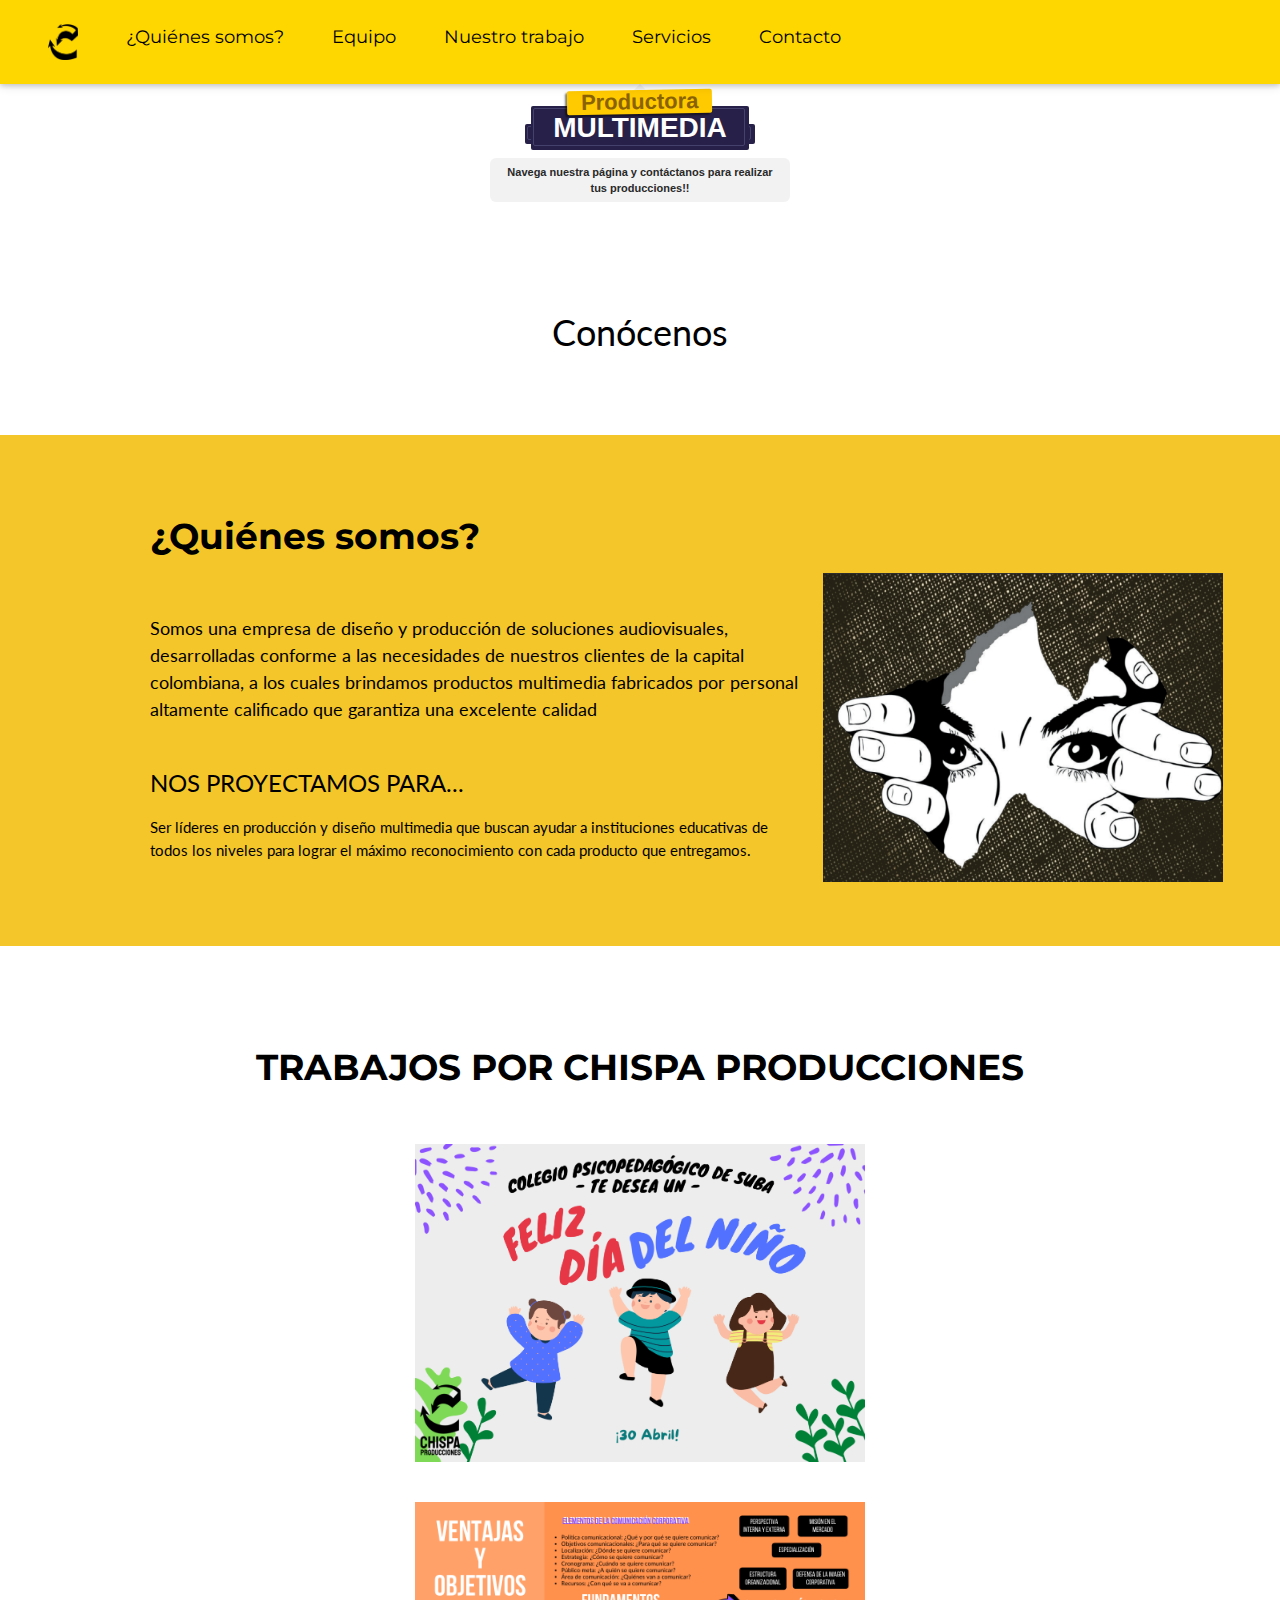
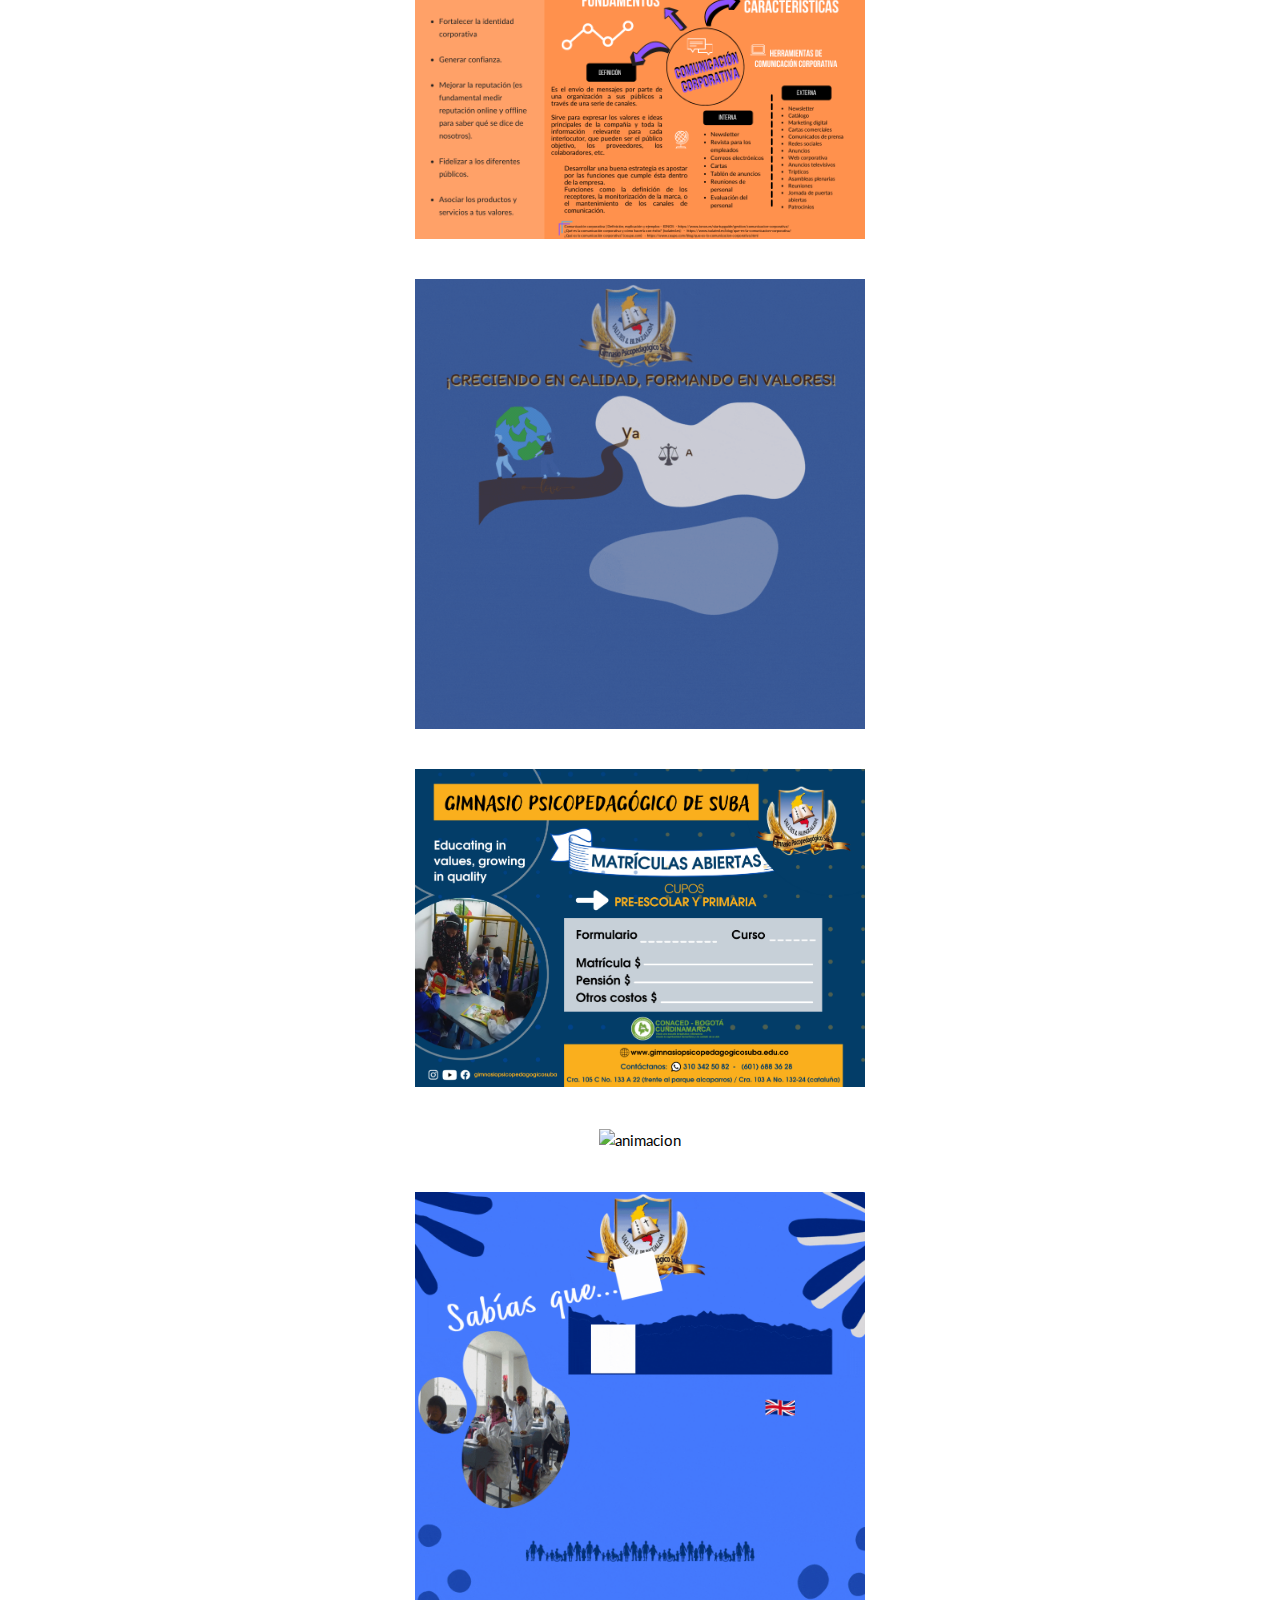
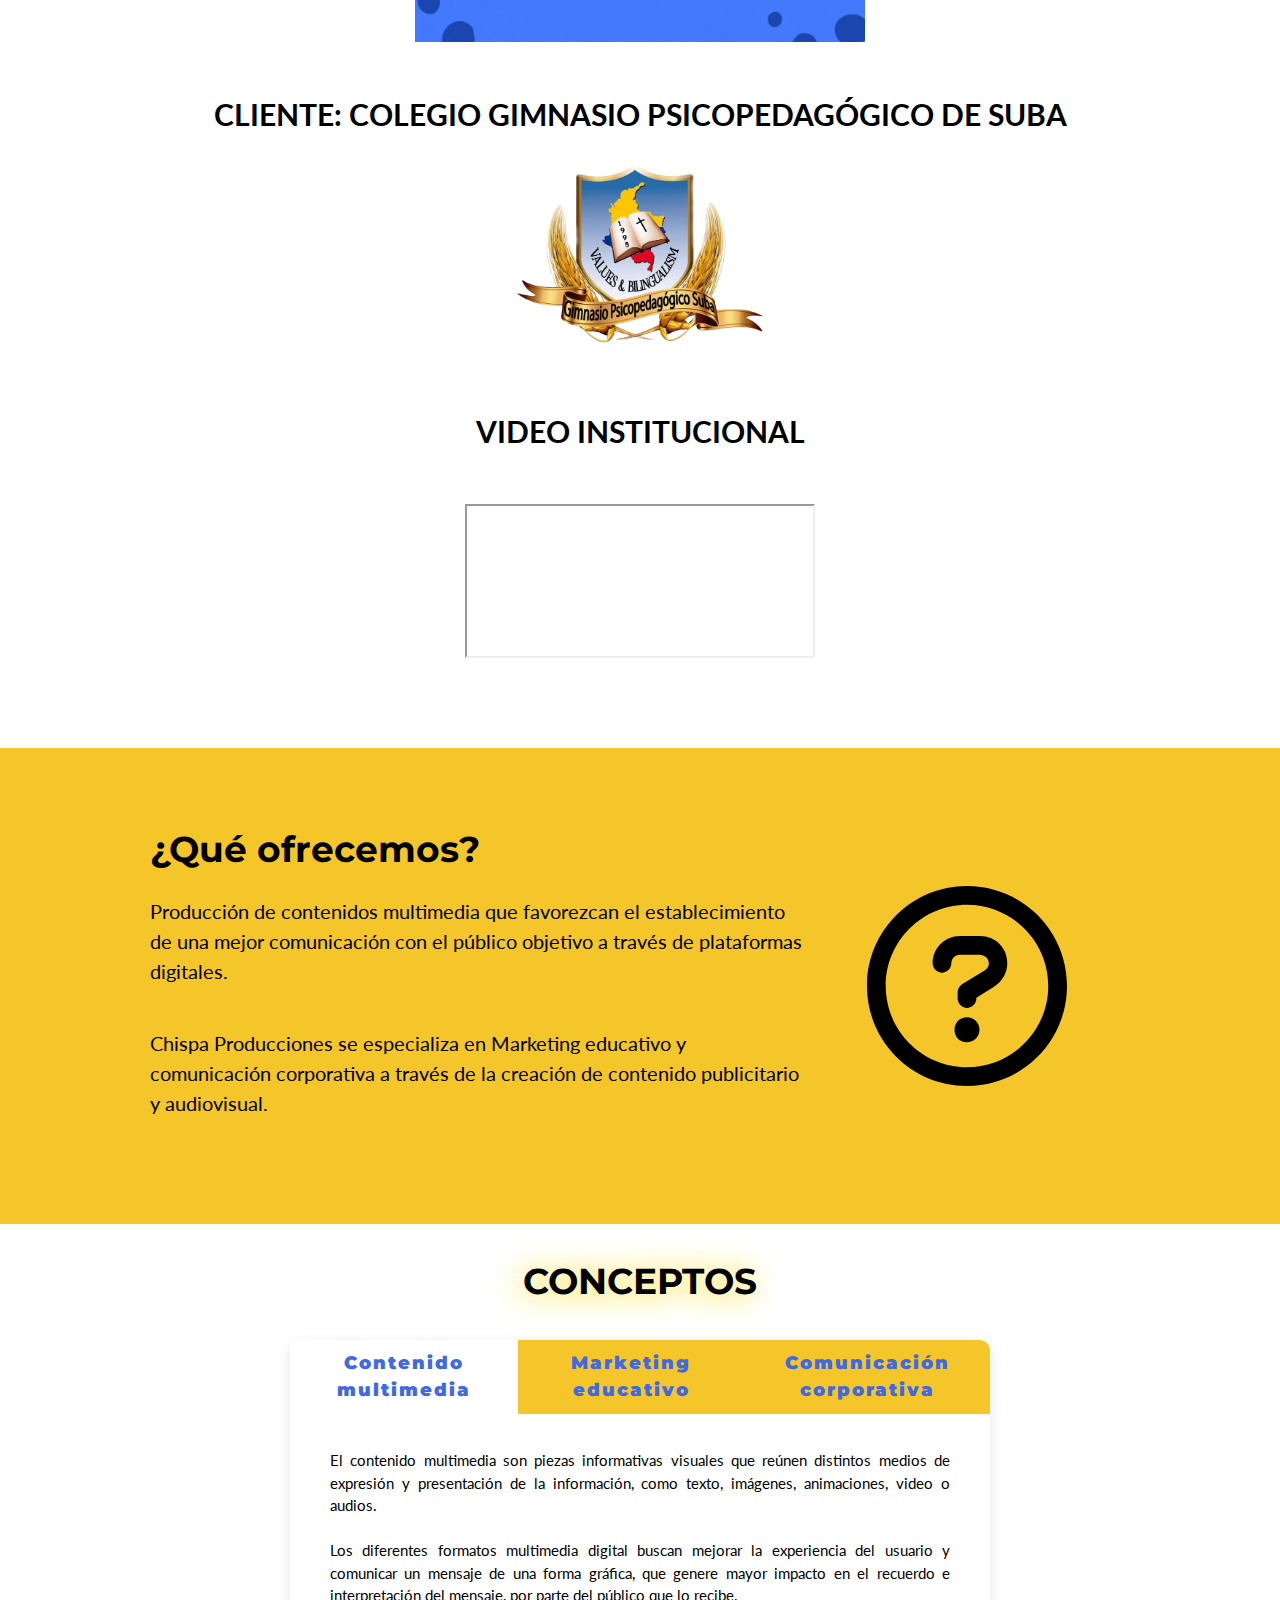
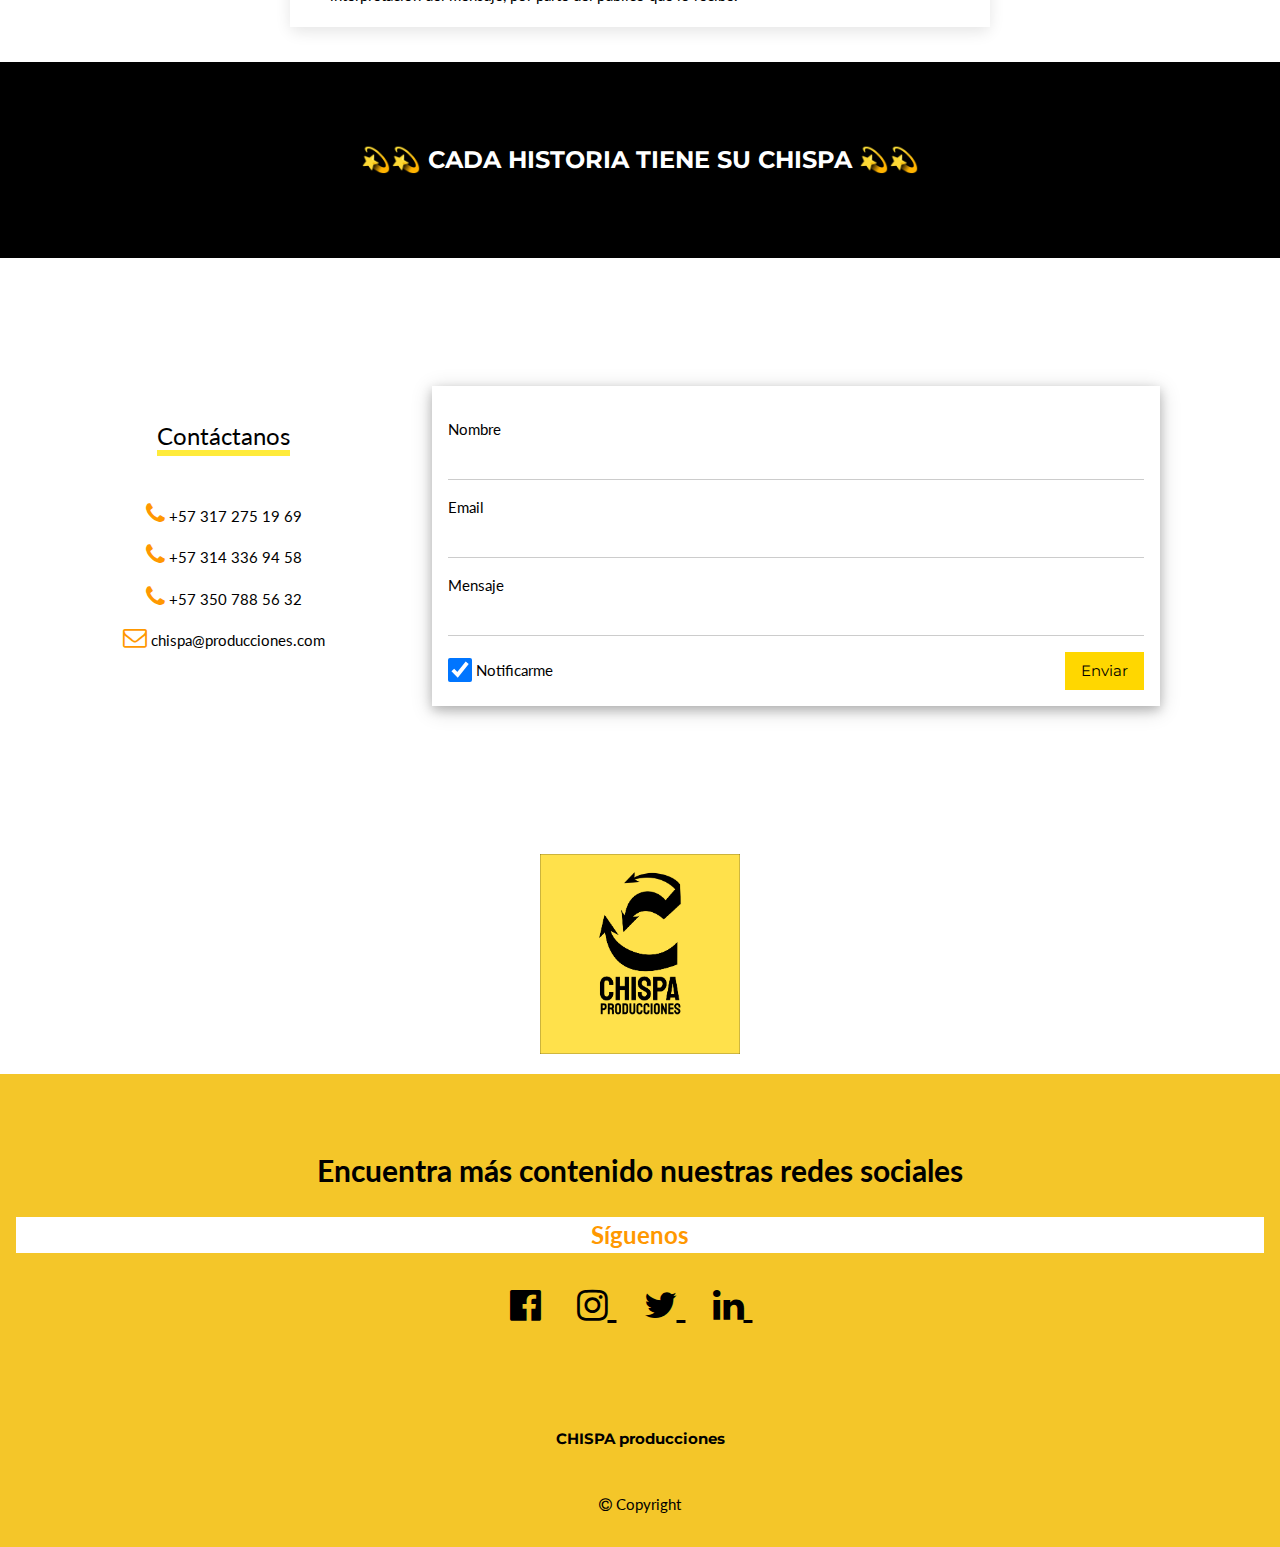
==== commit a96c3b50: "Update index.html" ====
--- a/index.html
+++ b/index.html
@@ -157,7 +157,7 @@
 	</div>
 	
 	<div style="text-align: center; padding: 20px 0;">
-		<h1 style="color:royalblue; text-shadow: -4px 2px 30px gold ; ">CONCEPTOS</h1><br>
+		<h1 style="color:black; text-shadow: -4px 2px 30px gold ; ">CONCEPTOS</h1><br>
   	<div class="wrapper">
 			<div class="buttonWrapper">
 			  <button class="tab-button active" style="border-top-left-radius: 10px;" data-id="tab1">Contenido multimedia</button>
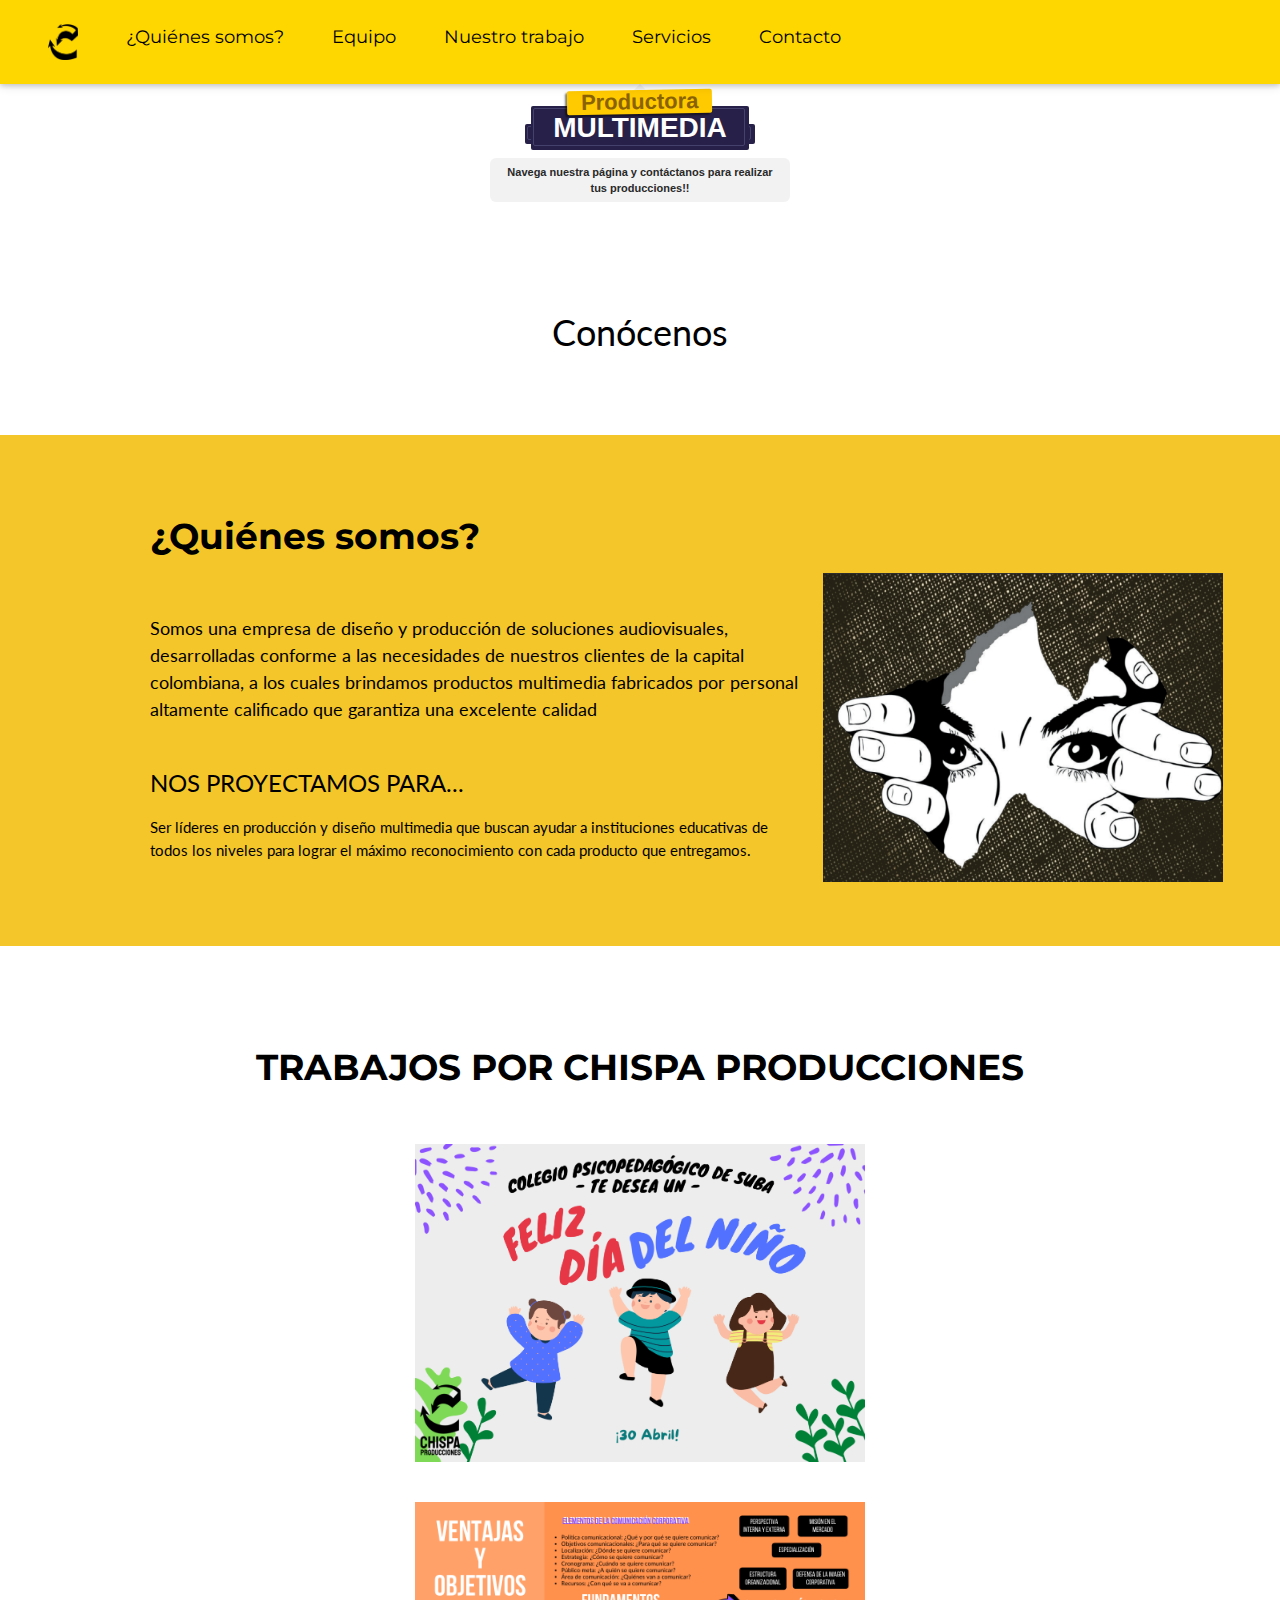
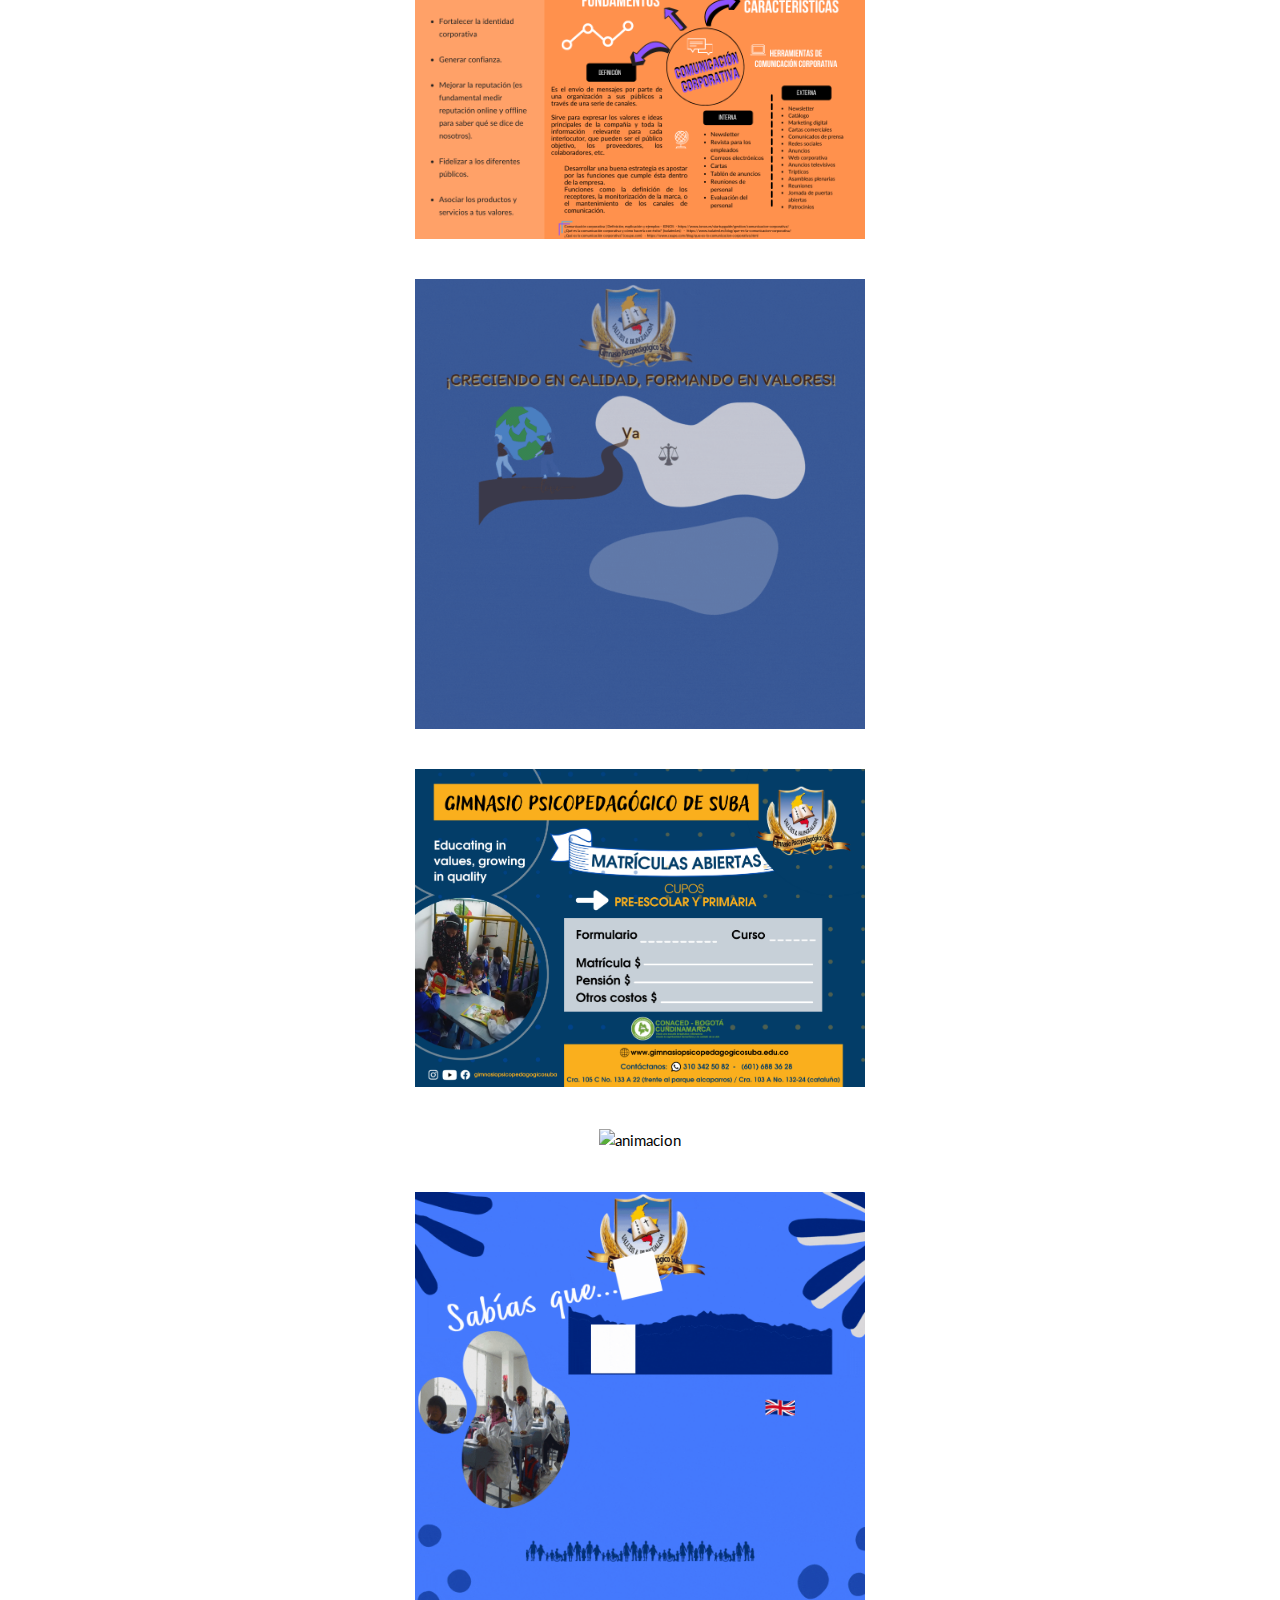
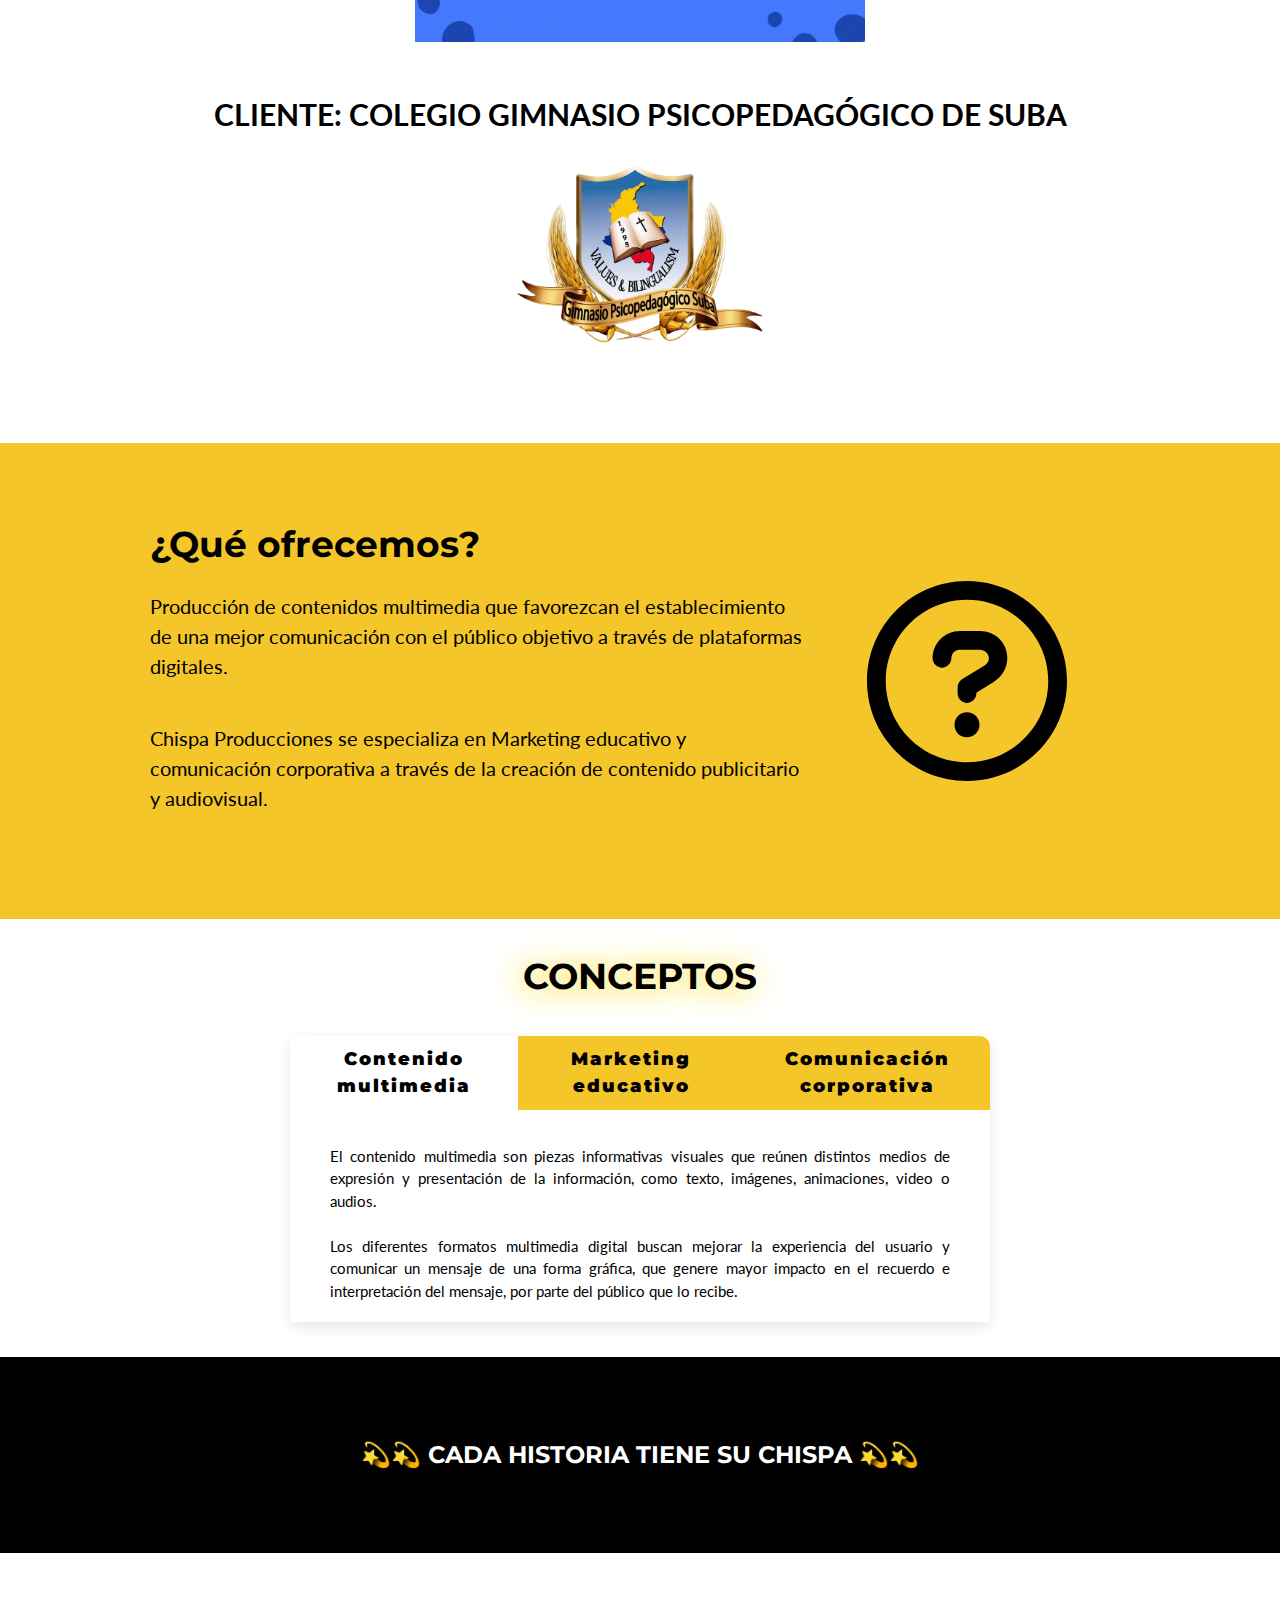
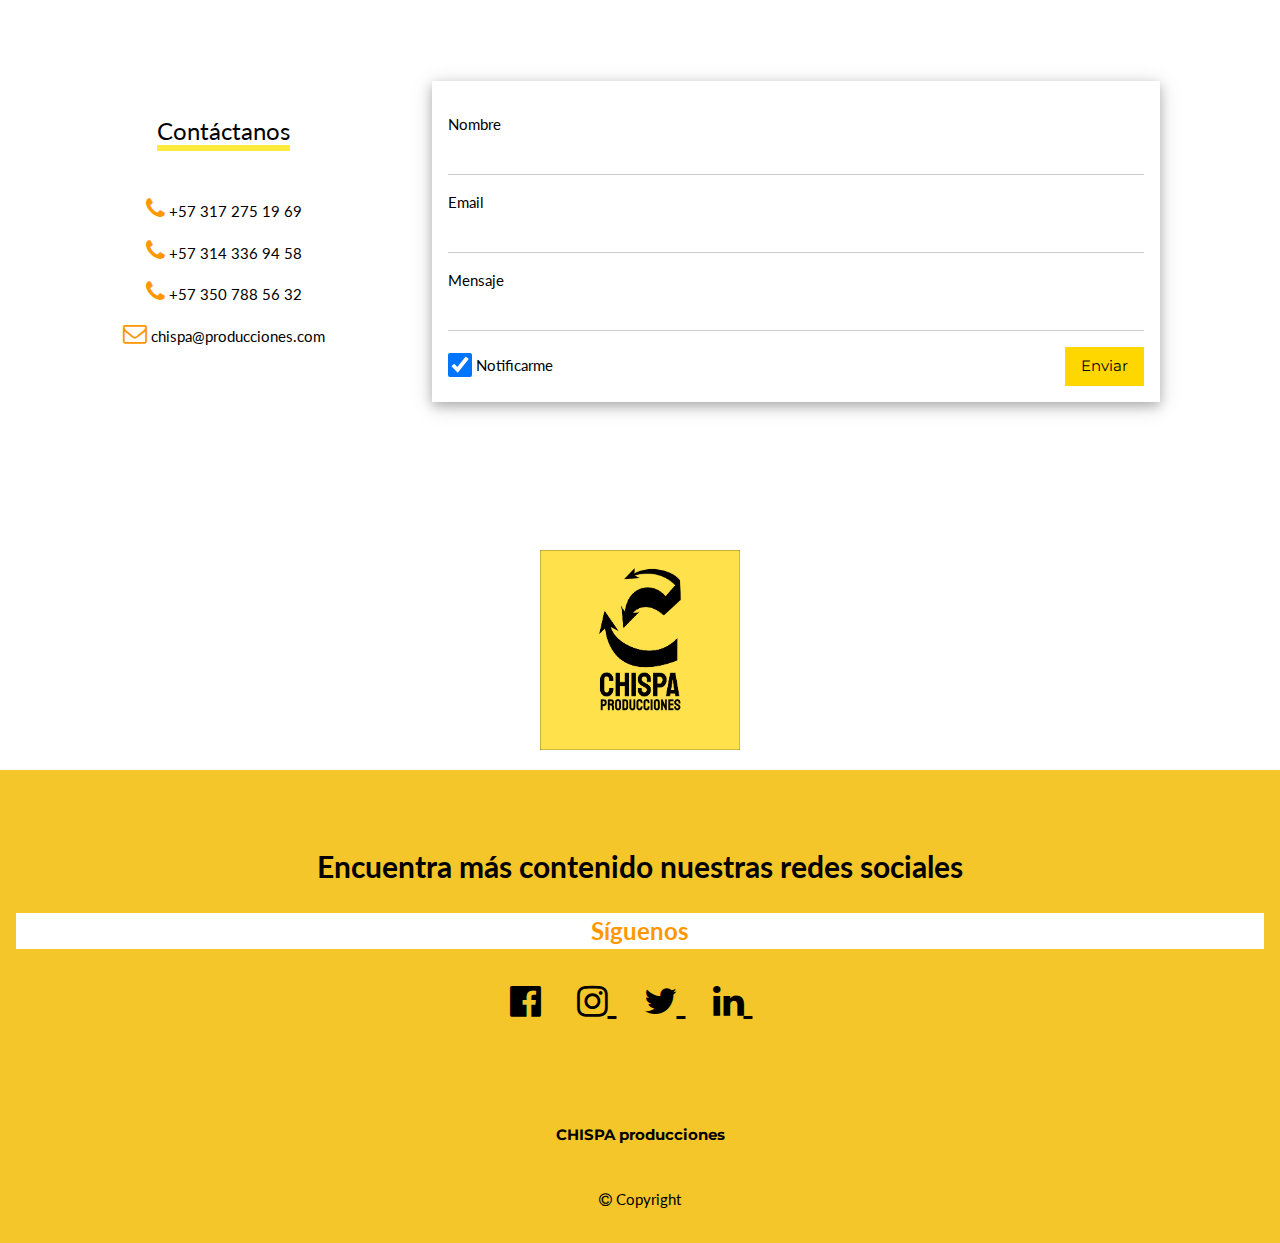
==== commit 083d1764: "Update index.html" ====
--- a/index.html
+++ b/index.html
@@ -125,10 +125,7 @@
 			  <div class="grid-item"><img src="img/opening_logo.gif" alt="animacion"></div>
 				<div class="grid-item"><img src="img/Sabías que....gif" alt="póster"></div>
 			<div class="grid-item"><h2>CLIENTE: COLEGIO GIMNASIO PSICOPEDAGÓGICO DE SUBA</h2><img style="width: 280px" src="img/pixlr-bg-result.png" alt="póster"></div>
-			<div class="grid-item"><h2> VIDEO INSTITUCIONAL </h2></div>
-			<div class="grid-item"> <iframe width="350px"  title="video institucional GPS" frameborder="1" src="https://vimeo.com/648075291?embedded=true&source=video_title&owner=158225813=loop"> </iframe> </div>
-			
-			  
+	  
 		</div>
 		
 	 </div>
--- a/assets/css/style1.css
+++ b/assets/css/style1.css
@@ -67,7 +67,7 @@
   padding: 10px 40px;
   font-weight: 900;	
   background-color: #F4C629;/*amarillo*/
-  color: royalblue;
+  color: black;
   font-size: 18px;
   cursor: pointer;
   transition: 0.5s;
